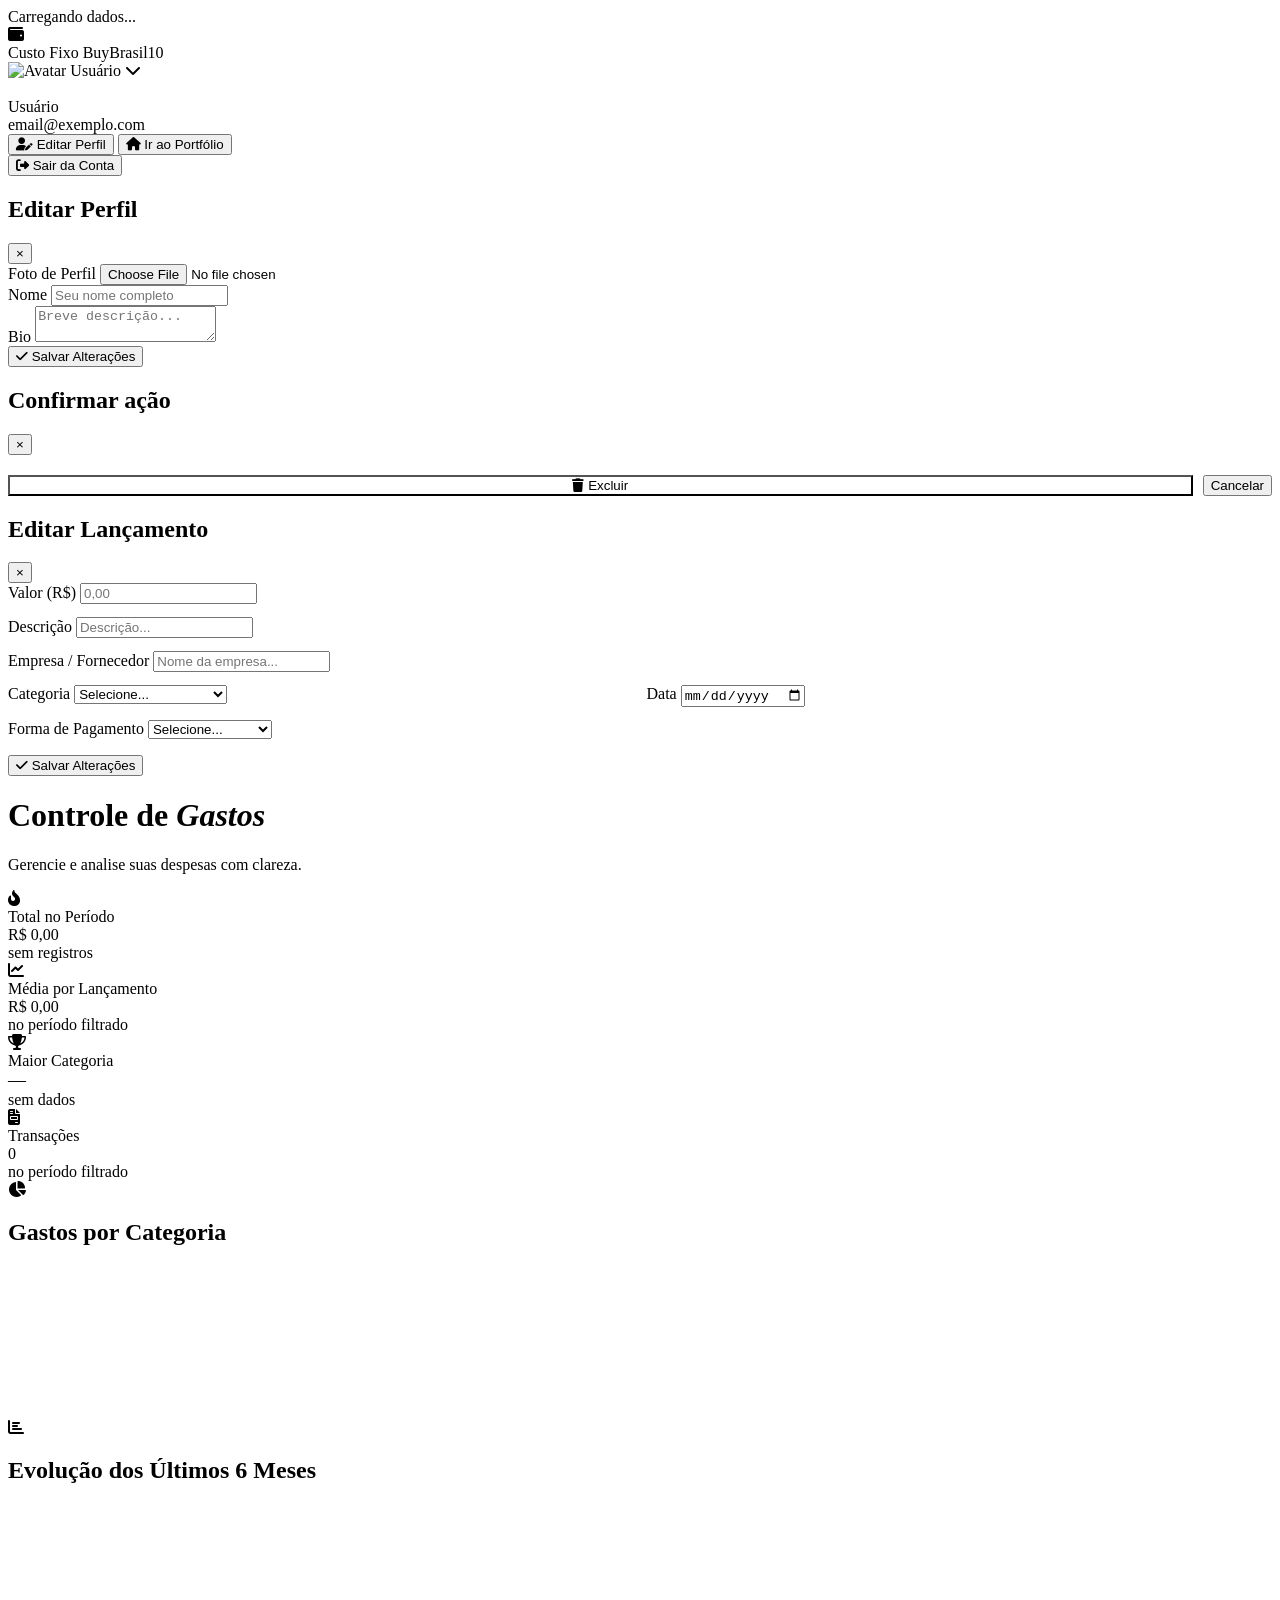
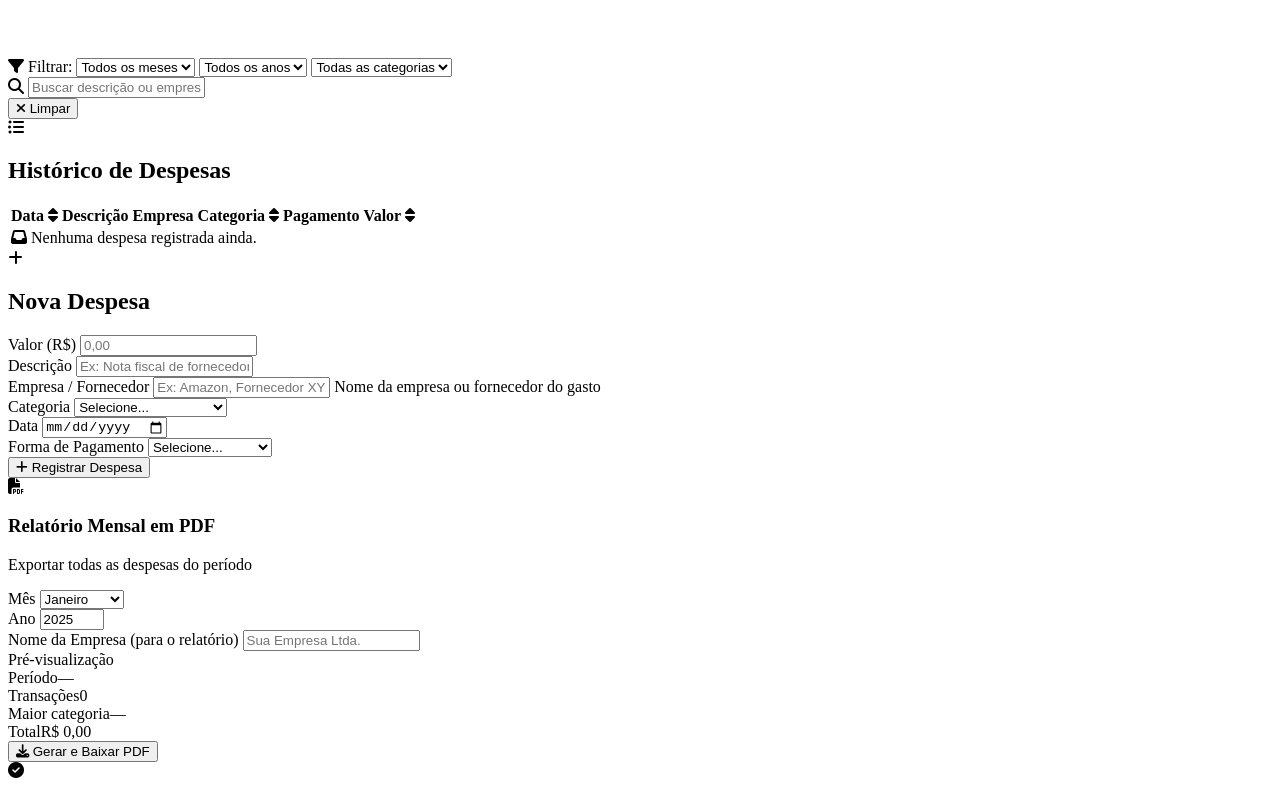
==== gastos.html @ 22cb1c8f "Projeto 1.0 teste" ====
<!DOCTYPE html>
<html lang="pt-br">
<head>
  <meta charset="UTF-8">
  <meta name="viewport" content="width=device-width, initial-scale=1.0">
  <title>Controle de Gastos | PortiFólio</title>
  <link rel="stylesheet" href="https://cdnjs.cloudflare.com/ajax/libs/font-awesome/6.4.0/css/all.min.css" crossorigin="anonymous">
  <link rel="stylesheet" href="/style/gastos.css">
  <script src="https://cdn.jsdelivr.net/npm/chart.js@4.4.0/dist/chart.umd.min.js"></script>
  <script src="https://cdnjs.cloudflare.com/ajax/libs/jspdf/2.5.1/jspdf.umd.min.js"></script>
  <script src="https://cdnjs.cloudflare.com/ajax/libs/jspdf-autotable/3.8.2/jspdf.plugin.autotable.min.js"></script>
</head>
<body>

<div class="loading-overlay" id="loadingOverlay">
  <div class="loading-box">
    <div class="loading-spinner"></div>
    <span>Carregando dados...</span>
  </div>
</div>

<header class="header">
  <div class="header-left">

    <div class="header-brand">
      <div class="header-brand-icon"><i class="fas fa-wallet"></i></div>
      <div class="header-brand-name">Custo Fixo  <span>BuyBrasil10</span></div>
    </div>
  </div>
  <div class="header-right">
    <div class="profile-wrapper">
      <div class="profile-mini" id="profileToggle">
        <img id="headerAvatar" src="https://ui-avatars.com/api/?name=U&background=1d4ed8&color=fff" alt="Avatar">
        <span class="profile-mini-name" id="headerName">Usuário</span>
        <i class="fas fa-chevron-down profile-mini-chevron"></i>
      </div>
      <div class="profile-dropdown" id="profileDropdown">
        <div class="pd-head">
          <img id="dropdownAvatar" src="https://ui-avatars.com/api/?name=U&background=1d4ed8&color=fff" alt="">
          <div class="pd-head-info">
            <div class="pd-name" id="dropdownName">Usuário</div>
            <div class="pd-email" id="dropdownEmail">email@exemplo.com</div>
          </div>
        </div>
        <div class="pd-sep"></div>
        <button class="pd-item" id="btnOpenEditor"><i class="fas fa-user-edit"></i> Editar Perfil</button>
        <button class="pd-item accent-item" onclick="window.location.href='dashboard.html'"><i class="fas fa-home"></i> Ir ao Portfólio</button>
        <div class="pd-sep"></div>
        <button class="pd-item danger" id="btnLogout"><i class="fas fa-sign-out-alt"></i> Sair da Conta</button>
      </div>
    </div>
  </div>
</header>

<div class="modal-overlay" id="profileModal">
  <div class="modal-box">
    <div class="modal-header">
      <h2>Editar Perfil</h2>
      <button class="modal-close" id="btnCloseModal">&times;</button>
    </div>
    <div class="modal-body">
      <div class="mfield">
        <label>Foto de Perfil</label>
        <input type="file" id="avatarInput" accept="image/*">
      </div>
      <div class="mfield">
        <label>Nome</label>
        <input type="text" id="editUsername" placeholder="Seu nome completo">
      </div>
      <div class="mfield">
        <label>Bio</label>
        <textarea id="editBio" placeholder="Breve descrição..."></textarea>
      </div>
      <button class="btn-save" id="btnSaveProfile">
        <i class="fas fa-check"></i> Salvar Alterações
      </button>
    </div>
  </div>
</div>

<div class="modal-overlay" id="confirmModal">
  <div class="modal-box modal-box-sm">
    <div class="modal-header">
      <h2 id="confirmTitle">Confirmar ação</h2>
      <button class="modal-close" id="btnCloseConfirm">&times;</button>
    </div>
    <div class="modal-body">
      <p id="confirmMsg" style="color:var(--text-700);font-size:14px;margin-bottom:20px;"></p>
      <div style="display:flex;gap:10px;">
        <button class="btn-save" id="btnConfirmOk" style="background:var(--danger);flex:1;">
          <i class="fas fa-trash"></i> Excluir
        </button>
        <button class="btn-cancel" id="btnConfirmCancel">Cancelar</button>
      </div>
    </div>
  </div>
</div>

<div class="modal-overlay" id="editModal">
  <div class="modal-box">
    <div class="modal-header">
      <h2>Editar Lançamento</h2>
      <button class="modal-close" id="btnCloseEdit">&times;</button>
    </div>
    <div class="modal-body">
      <input type="hidden" id="editId">
      <div style="display:grid;grid-template-columns:1fr 1fr;gap:13px;">
        <div class="mfield" style="grid-column:1/-1">
          <label>Valor (R$)</label>
          <input type="number" id="editValue" step="0.01" min="0.01" placeholder="0,00">
        </div>
        <div class="mfield" style="grid-column:1/-1">
          <label>Descrição</label>
          <input type="text" id="editDesc" maxlength="100" placeholder="Descrição...">
        </div>
        <div class="mfield" style="grid-column:1/-1">
          <label>Empresa / Fornecedor</label>
          <input type="text" id="editEmpresa" maxlength="80" placeholder="Nome da empresa...">
        </div>
        <div class="mfield">
          <label>Categoria</label>
          <select id="editCategory">
            <option value="">Selecione...</option>
            <optgroup label="Geral">
              <option value="Alimentação">🍔 Alimentação</option>
              <option value="Transporte">🚗 Transporte</option>
              <option value="Saúde">❤️ Saúde</option>
              <option value="Lazer">🎮 Lazer</option>
              <option value="Educação">📚 Educação</option>
              <option value="Moradia">🏠 Moradia</option>
            </optgroup>
            <optgroup label="Beleza & Estética">
              <option value="Cabelo">💇 Cabelo</option>
              <option value="Pele & Skincare">✨ Pele &amp; Skincare</option>
              <option value="Maquiagem">💄 Maquiagem</option>
              <option value="Perfumes">🌸 Perfumes</option>
              <option value="Unhas">💅 Unhas</option>
              <option value="Corpo & Banho">🛁 Corpo &amp; Banho</option>
              <option value="Suplementos">💊 Suplementos</option>
              <option value="Equipamentos">🔧 Equipamentos</option>
            </optgroup>
            <optgroup label="Outros">
              <option value="Outro">📦 Outro</option>
            </optgroup>
          </select>
        </div>
        <div class="mfield">
          <label>Data</label>
          <input type="date" id="editDate">
        </div>
        <div class="mfield" style="grid-column:1/-1">
          <label>Forma de Pagamento</label>
          <select id="editPayment">
            <option value="">Selecione...</option>
            <option value="Dinheiro">💵 Dinheiro</option>
            <option value="Débito">💳 Débito</option>
            <option value="Crédito">🔵 Crédito</option>
            <option value="Pix">⚡ Pix</option>
            <option value="Boleto">📄 Boleto</option>
            <option value="Transferência">🏦 Transferência</option>
            <option value="Nota Fiscal">🧾 Nota Fiscal</option>
          </select>
        </div>
      </div>
      <button class="btn-save" id="btnSaveEdit" style="margin-top:16px;">
        <i class="fas fa-check"></i> Salvar Alterações
      </button>
    </div>
  </div>
</div>

<div class="page-wrapper">

  <div class="page-title">
    <div class="page-title-left">
      <h1>Controle de <em>Gastos</em></h1>
      <p>Gerencie e analise suas despesas com clareza.</p>
    </div>
  </div>

  <div class="kpi-grid">
    <div class="kpi-card" style="--kpi-color:var(--danger);--kpi-icon-bg:var(--danger-light);">
      <div class="kpi-icon"><i class="fas fa-fire-alt"></i></div>
      <div class="kpi-label">Total no Período</div>
      <div class="kpi-value" id="kpiTotal">R$ 0,00</div>
      <div class="kpi-sub" id="kpiTotalSub">sem registros</div>
    </div>
    <div class="kpi-card" style="--kpi-color:var(--warning);--kpi-icon-bg:var(--warning-light);">
      <div class="kpi-icon"><i class="fas fa-chart-line"></i></div>
      <div class="kpi-label">Média por Lançamento</div>
      <div class="kpi-value" id="kpiAvg">R$ 0,00</div>
      <div class="kpi-sub" id="kpiAvgSub">no período filtrado</div>
    </div>
    <div class="kpi-card" style="--kpi-color:var(--success);--kpi-icon-bg:var(--success-light);">
      <div class="kpi-icon"><i class="fas fa-trophy"></i></div>
      <div class="kpi-label">Maior Categoria</div>
      <div class="kpi-value" id="kpiTopCat" style="font-size:18px;">—</div>
      <div class="kpi-sub" id="kpiTopCatSub">sem dados</div>
    </div>
    <div class="kpi-card" style="--kpi-color:var(--accent);--kpi-icon-bg:var(--accent-light);">
      <div class="kpi-icon"><i class="fas fa-file-invoice"></i></div>
      <div class="kpi-label">Transações</div>
      <div class="kpi-value" id="kpiCount">0</div>
      <div class="kpi-sub" id="kpiCountSub">no período filtrado</div>
    </div>
  </div>

  <div class="charts-grid">
    <div class="section-card">
      <div class="card-header">
        <div class="card-header-left">
          <div class="card-header-icon"><i class="fas fa-chart-pie"></i></div>
          <h2>Gastos por Categoria</h2>
        </div>
        <span class="card-meta" id="donutMeta"></span>
      </div>
      <div class="card-body">
        <div class="chart-wrap"><canvas id="donutChart"></canvas></div>
        <div class="chart-legend" id="donutLegend"></div>
      </div>
    </div>
    <div class="section-card">
      <div class="card-header">
        <div class="card-header-left">
          <div class="card-header-icon"><i class="fas fa-chart-bar"></i></div>
          <h2>Evolução dos Últimos 6 Meses</h2>
        </div>
      </div>
      <div class="card-body">
        <div class="chart-wrap"><canvas id="barChart"></canvas></div>
      </div>
    </div>
  </div>

  <div class="main-grid">
    <div>
      <div class="filters-bar">
        <span class="filter-label"><i class="fas fa-filter"></i> Filtrar:</span>
        <select class="filter-select" id="filterMonth"><option value="">Todos os meses</option></select>
        <select class="filter-select" id="filterYear"><option value="">Todos os anos</option></select>
        <select class="filter-select" id="filterCat">
          <option value="">Todas as categorias</option>
          <option value="Alimentação">Alimentação</option>
          <option value="Transporte">Transporte</option>
          <option value="Saúde">Saúde</option>
          <option value="Lazer">Lazer</option>
          <option value="Educação">Educação</option>
          <option value="Moradia">Moradia</option>
          <option value="Cabelo">Cabelo</option>
          <option value="Pele & Skincare">Pele &amp; Skincare</option>
          <option value="Maquiagem">Maquiagem</option>
          <option value="Perfumes">Perfumes</option>
          <option value="Unhas">Unhas</option>
          <option value="Corpo & Banho">Corpo &amp; Banho</option>
          <option value="Suplementos">Suplementos</option>
          <option value="Equipamentos">Equipamentos</option>
          <option value="Outro">Outro</option>
        </select>
        <div class="search-wrap">
          <i class="fas fa-search search-icon"></i>
          <input class="search-input" type="text" id="searchInput" placeholder="Buscar descrição ou empresa...">
          <button class="search-clear" id="btnSearchClear" style="display:none;"><i class="fas fa-times"></i></button>
        </div>
        <button class="btn-clear" id="clearFilters"><i class="fas fa-times"></i> Limpar</button>
      </div>

      <div class="section-card">
        <div class="card-header">
          <div class="card-header-left">
            <div class="card-header-icon"><i class="fas fa-list-ul"></i></div>
            <h2>Histórico de Despesas</h2>
          </div>
          <span class="card-meta" id="tableCount"></span>
        </div>
        <div class="table-wrap">
          <table>
            <thead>
              <tr>
                <th class="sortable" data-col="data">Data <i class="fas fa-sort sort-icon"></i></th>
                <th>Descrição</th>
                <th>Empresa</th>
                <th class="sortable" data-col="categoria">Categoria <i class="fas fa-sort sort-icon"></i></th>
                <th>Pagamento</th>
                <th class="sortable" data-col="valor">Valor <i class="fas fa-sort sort-icon"></i></th>
                <th></th>
              </tr>
            </thead>
            <tbody id="expenseTableBody">
              <tr><td colspan="7">
                <div class="empty-state">
                  <i class="fas fa-inbox"></i>
                  Nenhuma despesa registrada ainda.
                </div>
              </td></tr>
            </tbody>
          </table>
        </div>
      </div>
    </div>

    <div>
      <div class="section-card">
        <div class="card-header">
          <div class="card-header-left">
            <div class="card-header-icon" id="formIcon"><i class="fas fa-plus"></i></div>
            <h2 id="formTitle">Nova Despesa</h2>
          </div>
        </div>
        <div class="card-body">
          <form id="expenseForm" autocomplete="off">
            <div class="form-grid">
              <div class="field span2">
                <label>Valor (R$)</label>
                <input type="number" id="expValue" placeholder="0,00" step="0.01" min="0.01" required>
                <span class="field-error" id="errValue"></span>
              </div>
              <div class="field span2">
                <label>Descrição</label>
                <input type="text" id="expDesc" placeholder="Ex: Nota fiscal de fornecedor..." maxlength="100" required>
                <span class="field-error" id="errDesc"></span>
              </div>
              <div class="field span2">
                <label>Empresa / Fornecedor</label>
                <input type="text" id="expEmpresa" placeholder="Ex: Amazon, Fornecedor XYZ..." maxlength="80">
                <span class="field-hint">Nome da empresa ou fornecedor do gasto</span>
              </div>
              <div class="field">
                <label>Categoria</label>
                <select id="expCategory" required>
                  <option value="">Selecione...</option>
                  <optgroup label="Geral">
                    <option value="Alimentação">🍔 Alimentação</option>
                    <option value="Transporte">🚗 Transporte</option>
                    <option value="Saúde">❤️ Saúde</option>
                    <option value="Lazer">🎮 Lazer</option>
                    <option value="Educação">📚 Educação</option>
                    <option value="Moradia">🏠 Moradia</option>
                  </optgroup>
                  <optgroup label="Beleza & Estética">
                    <option value="Cabelo">💇 Cabelo</option>
                    <option value="Pele & Skincare">✨ Pele &amp; Skincare</option>
                    <option value="Maquiagem">💄 Maquiagem</option>
                    <option value="Perfumes">🌸 Perfumes</option>
                    <option value="Unhas">💅 Unhas</option>
                    <option value="Corpo & Banho">🛁 Corpo &amp; Banho</option>
                    <option value="Suplementos">💊 Suplementos</option>
                    <option value="Equipamentos">🔧 Equipamentos</option>
                  </optgroup>
                  <optgroup label="Outros">
                    <option value="Outro">📦 Outro</option>
                  </optgroup>
                </select>
                <span class="field-error" id="errCategory"></span>
              </div>
              <div class="field">
                <label>Data</label>
                <input type="date" id="expDate" required>
              </div>
              <div class="field span2">
                <label>Forma de Pagamento</label>
                <select id="expPayment" required>
                  <option value="">Selecione...</option>
                  <option value="Dinheiro">💵 Dinheiro</option>
                  <option value="Débito">💳 Débito</option>
                  <option value="Crédito">🔵 Crédito</option>
                  <option value="Pix">⚡ Pix</option>
                  <option value="Boleto">📄 Boleto</option>
                  <option value="Transferência">🏦 Transferência</option>
                  <option value="Nota Fiscal">🧾 Nota Fiscal</option>
                </select>
                <span class="field-error" id="errPayment"></span>
              </div>
            </div>
            <button type="submit" class="btn-add" id="btnAdd">
              <i class="fas fa-plus"></i> Registrar Despesa
            </button>
          </form>
        </div>
      </div>

      <div class="export-card">
        <div class="export-head">
          <div class="export-head-icon"><i class="fas fa-file-pdf"></i></div>
          <div class="export-head-text">
            <h3>Relatório Mensal em PDF</h3>
            <p>Exportar todas as despesas do período</p>
          </div>
        </div>
        <div class="export-body">
          <div class="export-row">
            <div class="export-field">
              <label>Mês</label>
              <select id="pdfMonth">
                <option value="1">Janeiro</option><option value="2">Fevereiro</option>
                <option value="3">Março</option><option value="4">Abril</option>
                <option value="5">Maio</option><option value="6">Junho</option>
                <option value="7">Julho</option><option value="8">Agosto</option>
                <option value="9">Setembro</option><option value="10">Outubro</option>
                <option value="11">Novembro</option><option value="12">Dezembro</option>
              </select>
            </div>
            <div class="export-field">
              <label>Ano</label>
              <input type="number" id="pdfYear" min="2020" max="2099" value="2025">
            </div>
          </div>
          <div class="export-company">
            <label>Nome da Empresa (para o relatório)</label>
            <input type="text" id="pdfCompany" placeholder="Sua Empresa Ltda.">
          </div>
          <div class="export-preview" id="exportPreview">
            <div class="export-preview-title">Pré-visualização</div>
            <div class="export-preview-row"><span>Período</span><span id="prevPeriod">—</span></div>
            <div class="export-preview-row"><span>Transações</span><span id="prevCount">0</span></div>
            <div class="export-preview-row"><span>Maior categoria</span><span id="prevTopCat">—</span></div>
            <div class="export-preview-row highlight"><span>Total</span><span id="prevTotal">R$ 0,00</span></div>
          </div>
          <button class="btn-export" id="btnExportPdf">
            <i class="fas fa-download"></i> Gerar e Baixar PDF
          </button>
        </div>
      </div>
    </div>
  </div>
</div>

<div id="toast"><i class="fas fa-check-circle"></i><span id="toastMsg"></span></div>

<script src="https://cdn.jsdelivr.net/npm/@supabase/supabase-js@2"></script>
<script src="/gastos.js"></script>

</body>
</html>
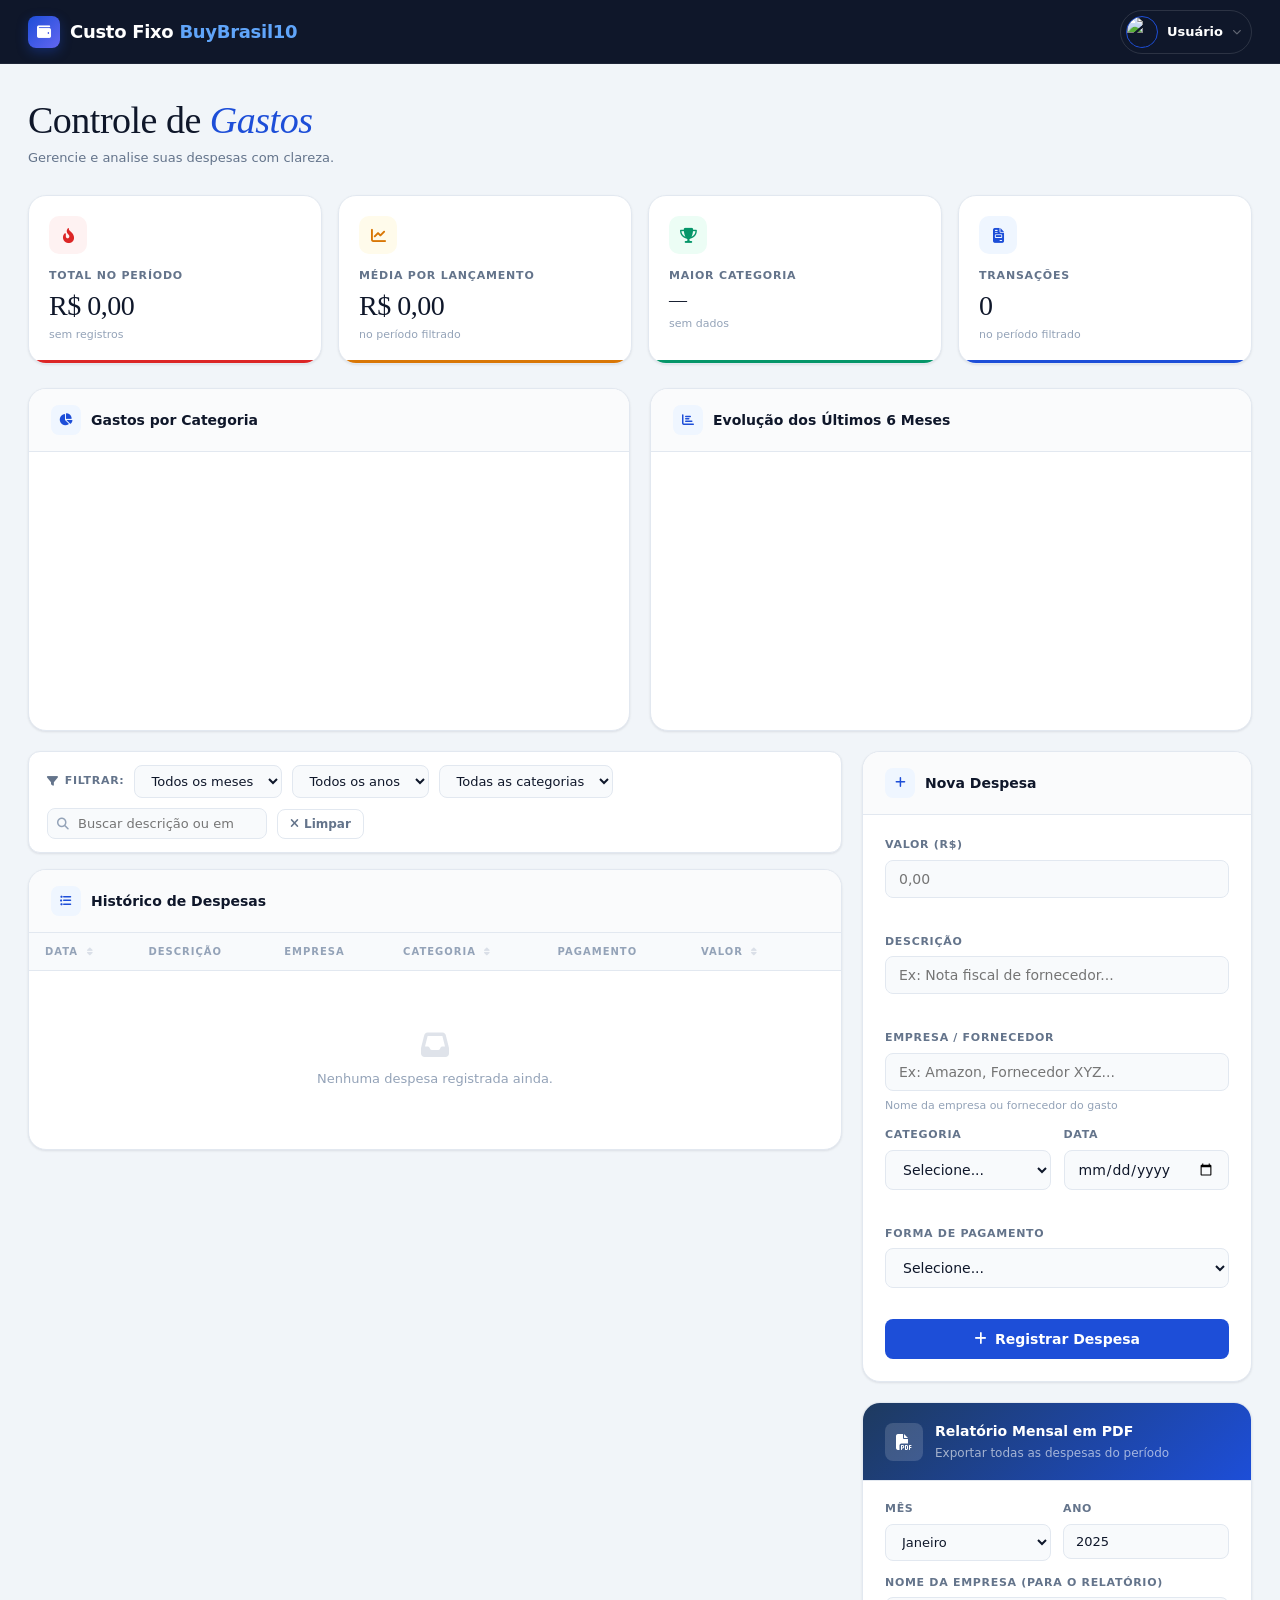
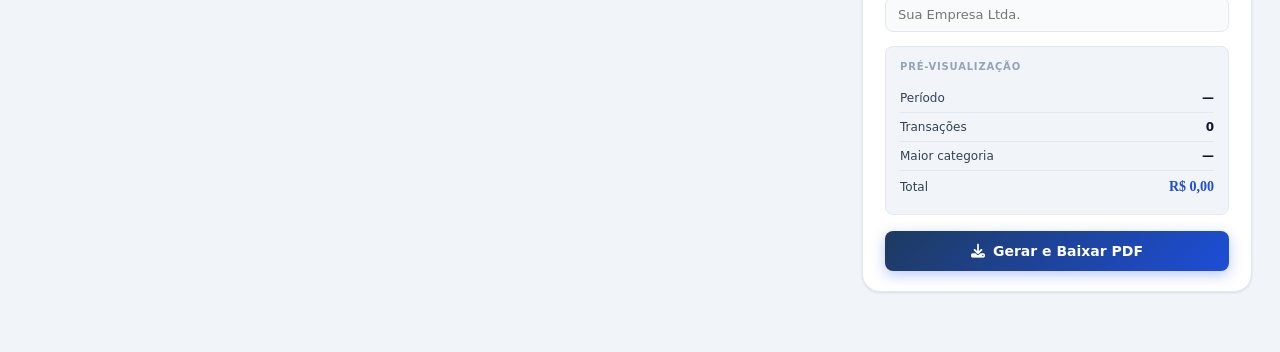
==== commit e89d7ede: "Update stylesheet link for gastos.html" ====
--- a/gastos.html
+++ b/gastos.html
@@ -5,7 +5,7 @@
   <meta name="viewport" content="width=device-width, initial-scale=1.0">
   <title>Controle de Gastos | PortiFólio</title>
   <link rel="stylesheet" href="https://cdnjs.cloudflare.com/ajax/libs/font-awesome/6.4.0/css/all.min.css" crossorigin="anonymous">
-  <link rel="stylesheet" href="/style/gastos.css">
+  <link rel="stylesheet" href="gastos.css">
   <script src="https://cdn.jsdelivr.net/npm/chart.js@4.4.0/dist/chart.umd.min.js"></script>
   <script src="https://cdnjs.cloudflare.com/ajax/libs/jspdf/2.5.1/jspdf.umd.min.js"></script>
   <script src="https://cdnjs.cloudflare.com/ajax/libs/jspdf-autotable/3.8.2/jspdf.plugin.autotable.min.js"></script>
--- a/gastos.css
+++ b/gastos.css
@@ -0,0 +1,536 @@
+@import url('https://fonts.googleapis.com/css2?family=Plus+Jakarta+Sans:wght@400;500;600;700;800&family=Fraunces:ital,wght@0,400;0,600;1,400&display=swap');
+
+*, *::before, *::after { margin:0; padding:0; box-sizing:border-box; }
+
+:root {
+  --font-body:    'Plus Jakarta Sans', system-ui, sans-serif;
+  --font-display: 'Fraunces', Georgia, serif;
+
+  --bg:         #f1f5f9;
+  --bg-white:   #ffffff;
+  --bg-card:    #ffffff;
+  --bg-input:   #f8fafc;
+  --border:     #e2e8f0;
+  --border-md:  #cbd5e1;
+
+  --text-900: #0f172a;
+  --text-700: #334155;
+  --text-500: #64748b;
+  --text-400: #94a3b8;
+
+  --accent:       #1d4ed8;
+  --accent-light: #eff6ff;
+  --accent-hover: #1e40af;
+  --accent-glow:  rgba(29,78,216,0.12);
+
+  --success:       #059669;
+  --success-light: #ecfdf5;
+  --warning:       #d97706;
+  --warning-light: #fffbeb;
+  --danger:        #dc2626;
+  --danger-light:  #fef2f2;
+  --purple:        #7c3aed;
+  --purple-light:  #f5f3ff;
+  --teal:          #0891b2;
+  --teal-light:    #ecfeff;
+  --orange:        #ea580c;
+  --orange-light:  #fff7ed;
+
+  --header-h:   64px;
+  --r-sm:  8px;
+  --r-md: 12px;
+  --r-lg: 18px;
+  --r-xl: 24px;
+
+  --sh-sm: 0 1px 3px rgba(15,23,42,.06), 0 1px 2px rgba(15,23,42,.04);
+  --sh-md: 0 4px 12px rgba(15,23,42,.08), 0 2px 4px rgba(15,23,42,.04);
+  --sh-lg: 0 10px 30px rgba(15,23,42,.10), 0 4px 8px rgba(15,23,42,.04);
+  --sh-xl: 0 20px 50px rgba(15,23,42,.14);
+}
+
+html { scroll-behavior: smooth; }
+
+body {
+  min-height: 100vh;
+  background: var(--bg);
+  color: var(--text-900);
+  font-family: var(--font-body);
+  font-size: 14px;
+  line-height: 1.5;
+  overflow-x: hidden;
+  -webkit-font-smoothing: antialiased;
+}
+
+.header {
+  position: fixed; top:0; left:0; right:0; z-index:200;
+  height: var(--header-h);
+  display: flex; align-items: center; justify-content: space-between;
+  padding: 0 28px;
+  background: #0f172a;
+  border-bottom: 1px solid rgba(255,255,255,0.06);
+}
+
+.header-left { display:flex; align-items:center; gap:16px; flex-shrink:0; }
+
+.header-back {
+  display:flex; align-items:center; gap:7px;
+  font-size:13px; font-weight:500; color:rgba(255,255,255,0.55);
+  text-decoration:none; padding:6px 12px;
+  border:1px solid rgba(255,255,255,0.1); border-radius:var(--r-sm);
+  transition: all .2s;
+}
+.header-back:hover { color:white; border-color:rgba(255,255,255,0.25); background:rgba(255,255,255,0.06); }
+
+.header-brand { display:flex; align-items:center; gap:10px; }
+.header-brand-icon {
+  width:32px; height:32px; border-radius:8px;
+  background: linear-gradient(135deg, var(--accent), #6366f1);
+  display:flex; align-items:center; justify-content:center;
+  font-size:14px; color:white;
+  box-shadow: 0 4px 12px rgba(29,78,216,0.35);
+}
+.header-brand-name {
+  font-size: large; font-weight:700; color:white; letter-spacing:-0.3px;
+}
+.header-brand-name span { color:#60a5fa; }
+
+.header-right { display:flex; align-items:center; gap:12px; flex-shrink:0; }
+
+.profile-wrapper { position:relative; }
+
+.profile-mini {
+  display:flex; align-items:center; gap:9px;
+  cursor:pointer; padding:5px 10px 5px 5px;
+  border-radius:40px; border:1px solid rgba(255,255,255,0.12);
+  transition: all .2s;
+}
+.profile-mini:hover { background:rgba(255,255,255,0.08); border-color:rgba(255,255,255,0.22); }
+.profile-mini img {
+  width:32px; height:32px; border-radius:50%;
+  object-fit:cover; border:1.5px solid var(--accent);
+}
+.profile-mini-name {
+  font-size:13px; font-weight:600; color:white;
+  max-width:110px; overflow:hidden; text-overflow:ellipsis; white-space:nowrap;
+}
+.profile-mini-chevron { font-size:9px; color:rgba(255,255,255,0.35); }
+
+.profile-dropdown {
+  position:absolute; top:calc(100% + 10px); right:0;
+  width:264px; padding:6px;
+  border-radius:var(--r-lg);
+  background:#1e293b; border:1px solid rgba(255,255,255,0.1);
+  box-shadow:0 16px 48px rgba(0,0,0,0.4);
+  z-index:1000;
+  opacity:0; visibility:hidden; transform:translateY(-6px);
+  transition: all .22s cubic-bezier(0.16,1,0.3,1);
+}
+.profile-dropdown.active { opacity:1; visibility:visible; transform:translateY(0); }
+
+.pd-head { display:flex; align-items:center; gap:12px; padding:14px 12px; border-radius:var(--r-md); margin-bottom:4px; }
+.pd-head img { width:42px; height:42px; border-radius:50%; object-fit:cover; border:2px solid var(--accent); flex-shrink:0; }
+.pd-head-info { overflow:hidden; }
+.pd-name { font-size:14px; font-weight:700; color:white; overflow:hidden; text-overflow:ellipsis; white-space:nowrap; }
+.pd-email { font-size:11px; color:rgba(255,255,255,0.4); margin-top:1px; overflow:hidden; text-overflow:ellipsis; white-space:nowrap; }
+.pd-sep { height:1px; background:rgba(255,255,255,0.07); margin:4px 0; }
+
+.pd-item {
+  display:flex; align-items:center; gap:10px;
+  padding:10px 12px; border-radius:var(--r-sm);
+  border:none; width:100%; text-align:left;
+  font-family:var(--font-body); font-size:13px; font-weight:500;
+  cursor:pointer; transition: all .15s;
+  background:transparent; color:rgba(255,255,255,0.75);
+}
+.pd-item i { width:15px; text-align:center; font-size:12px; }
+.pd-item:hover { background:rgba(255,255,255,0.07); color:white; }
+.pd-item.danger { color:#f87171; }
+.pd-item.danger:hover { background:rgba(239,68,68,0.12); }
+.pd-item.accent-item { color:#93c5fd; }
+.pd-item.accent-item:hover { background:rgba(59,130,246,0.1); }
+
+.modal-overlay {
+  position:fixed; inset:0; z-index:3000;
+  background:rgba(15,23,42,0.55); backdrop-filter:blur(6px);
+  display:flex; align-items:center; justify-content:center; padding:24px;
+  opacity:0; visibility:hidden; transition: all .25s ease;
+}
+.modal-overlay.active { opacity:1; visibility:visible; }
+.modal-box {
+  width:100%; max-width:460px; background:white;
+  border-radius:var(--r-xl); box-shadow:var(--sh-xl);
+  transform:scale(0.96) translateY(8px);
+  transition: transform .3s cubic-bezier(0.16,1,0.3,1); overflow:hidden;
+}
+.modal-overlay.active .modal-box { transform:scale(1) translateY(0); }
+.modal-header {
+  display:flex; justify-content:space-between; align-items:center;
+  padding:24px 28px 20px; border-bottom:1px solid var(--border);
+}
+.modal-header h2 { font-size:17px; font-weight:700; color:var(--text-900); }
+.modal-close {
+  width:32px; height:32px; border-radius:var(--r-sm);
+  border:1px solid var(--border); background:none; color:var(--text-500);
+  font-size:18px; cursor:pointer; display:flex; align-items:center; justify-content:center;
+  transition: all .15s; line-height:1;
+}
+.modal-close:hover { background:var(--bg); color:var(--text-900); }
+.modal-body { padding:24px 28px 28px; }
+
+.mfield { display:flex; flex-direction:column; gap:6px; margin-bottom:16px; }
+.mfield label { font-size:11px; font-weight:700; text-transform:uppercase; letter-spacing:.7px; color:var(--text-500); }
+.mfield input, .mfield textarea {
+  padding:10px 14px; border-radius:var(--r-sm);
+  border:1.5px solid var(--border); background:var(--bg-input);
+  color:var(--text-900); font-family:var(--font-body); font-size:14px;
+  transition: border-color .18s, box-shadow .18s;
+}
+.mfield input:focus, .mfield textarea:focus { outline:none; border-color:var(--accent); box-shadow:0 0 0 3px var(--accent-glow); }
+.mfield input[type="file"] { color:var(--text-500); padding:8px 12px; }
+.mfield textarea { resize:vertical; min-height:80px; }
+.mfield input[type="file"]::file-selector-button {
+  padding:5px 10px; border-radius:6px; border:1px solid var(--border);
+  background:white; color:var(--text-700); font-size:12px; cursor:pointer; margin-right:10px;
+}
+
+.btn-save {
+  width:100%; padding:12px; border:none; border-radius:var(--r-sm);
+  background:var(--accent); color:white;
+  font-family:var(--font-body); font-size:14px; font-weight:700;
+  cursor:pointer; transition: all .2s; margin-top:4px;
+  display:flex; align-items:center; justify-content:center; gap:8px;
+}
+.btn-save:hover { background:var(--accent-hover); transform:translateY(-1px); box-shadow:0 6px 16px var(--accent-glow); }
+.btn-save:disabled { opacity:.55; cursor:not-allowed; transform:none; box-shadow:none; }
+
+.page-wrapper {
+  padding: calc(var(--header-h) + 36px) 28px 60px;
+  max-width: 1320px; margin: 0 auto;
+}
+
+.page-title {
+  display:flex; align-items:flex-end; justify-content:space-between;
+  margin-bottom:28px; flex-wrap:wrap; gap:12px;
+}
+.page-title-left h1 {
+  font-family:var(--font-display);
+  font-size: clamp(26px,4vw,38px);
+  font-weight:400; color:var(--text-900); letter-spacing:-0.5px; line-height:1.1;
+}
+.page-title-left h1 em { color:var(--accent); font-style:italic; }
+.page-title-left p { font-size:13px; color:var(--text-500); margin-top:6px; }
+
+.kpi-grid {
+  display:grid; grid-template-columns:repeat(4,1fr);
+  gap:16px; margin-bottom:24px;
+}
+.kpi-card {
+  background:var(--bg-card); border:1px solid var(--border);
+  border-radius:var(--r-lg); padding:20px;
+  box-shadow:var(--sh-sm); position:relative; overflow:hidden;
+  transition: box-shadow .2s, transform .2s;
+}
+.kpi-card::after {
+  content:''; position:absolute; bottom:0; left:0; right:0; height:3px;
+  background:var(--kpi-color, var(--accent));
+  border-radius:0 0 var(--r-lg) var(--r-lg);
+}
+.kpi-card:hover { box-shadow:var(--sh-md); transform:translateY(-2px); }
+.kpi-icon {
+  width:38px; height:38px; border-radius:10px;
+  display:flex; align-items:center; justify-content:center;
+  font-size:15px; margin-bottom:14px;
+  background:var(--kpi-icon-bg, var(--accent-light));
+  color:var(--kpi-color, var(--accent));
+}
+.kpi-label {
+  font-size:11px; font-weight:700;
+  text-transform:uppercase; letter-spacing:.8px; color:var(--text-500); margin-bottom:6px;
+}
+.kpi-value {
+  font-family:var(--font-display);
+  font-size: clamp(20px,2.5vw,28px);
+  font-weight:400; color:var(--text-900); line-height:1.1; letter-spacing:-0.5px;
+}
+.kpi-sub { font-size:11px; color:var(--text-400); margin-top:5px; }
+
+.section-card {
+  background:var(--bg-card); border:1px solid var(--border);
+  border-radius:var(--r-lg); box-shadow:var(--sh-sm); overflow:hidden;
+}
+.card-header {
+  display:flex; align-items:center; justify-content:space-between;
+  padding:16px 22px; border-bottom:1px solid var(--border); background:#fafbfc;
+}
+.card-header-left { display:flex; align-items:center; gap:10px; }
+.card-header-icon {
+  width:30px; height:30px; border-radius:var(--r-sm);
+  display:flex; align-items:center; justify-content:center; font-size:12px;
+  background:var(--accent-light); color:var(--accent);
+}
+.card-header h2 { font-size:14px; font-weight:700; color:var(--text-900); }
+.card-meta { font-size:12px; color:var(--text-400); }
+.card-body { padding:22px; }
+
+.charts-grid { display:grid; grid-template-columns:1fr 1fr; gap:20px; margin-bottom:20px; }
+.chart-wrap { position:relative; height:220px; }
+.chart-legend { display:flex; flex-wrap:wrap; gap:8px; margin-top:14px; }
+.legend-item { display:flex; align-items:center; gap:5px; font-size:11px; color:var(--text-500); font-weight:500; }
+.legend-dot { width:8px; height:8px; border-radius:50%; flex-shrink:0; }
+
+.main-grid { display:grid; grid-template-columns:1fr 390px; gap:20px; align-items:start; }
+
+.filters-bar {
+  display:flex; flex-wrap:wrap; align-items:center; gap:10px;
+  padding:13px 18px; background:var(--bg-card); border:1px solid var(--border);
+  border-radius:var(--r-md); margin-bottom:16px; box-shadow:var(--sh-sm);
+}
+.filter-label { font-size:11px; font-weight:700; text-transform:uppercase; letter-spacing:.7px; color:var(--text-500); display:flex; align-items:center; gap:6px; }
+.filter-select {
+  padding:7px 12px; border:1.5px solid var(--border); border-radius:var(--r-sm);
+  background:var(--bg-input); color:var(--text-900);
+  font-family:var(--font-body); font-size:13px; cursor:pointer; transition: border-color .15s;
+}
+.filter-select:focus { outline:none; border-color:var(--accent); }
+.btn-clear {
+  padding:7px 12px; border-radius:var(--r-sm);
+  border:1.5px solid var(--border); background:white; color:var(--text-500);
+  font-family:var(--font-body); font-size:12px; font-weight:600; cursor:pointer;
+  display:flex; align-items:center; gap:5px; transition: all .15s;
+}
+.btn-clear:hover { border-color:var(--danger); color:var(--danger); background:var(--danger-light); }
+
+.table-wrap { overflow-x:auto; }
+table { width:100%; border-collapse:collapse; }
+thead tr { background:#f8fafc; }
+thead th {
+  padding:11px 16px; text-align:left;
+  font-size:10px; font-weight:700; text-transform:uppercase; letter-spacing:1px;
+  color:var(--text-400); border-bottom:1px solid var(--border); white-space:nowrap;
+}
+tbody tr { border-bottom:1px solid #f1f5f9; transition:background .12s; }
+tbody tr:last-child { border-bottom:none; }
+tbody tr:hover { background:#f8fafc; }
+tbody td { padding:12px 16px; vertical-align:middle; }
+
+.td-date { font-size:12px; color:var(--text-500); font-weight:500; white-space:nowrap; }
+.td-desc { font-size:13px; font-weight:500; color:var(--text-700); max-width:160px; overflow:hidden; text-overflow:ellipsis; white-space:nowrap; }
+.td-empresa { font-size:11px; color:var(--text-400); max-width:110px; overflow:hidden; text-overflow:ellipsis; white-space:nowrap; font-style:italic; }
+
+.cat-badge {
+  display:inline-flex; align-items:center; gap:5px;
+  padding:3px 9px; border-radius:20px;
+  font-size:11px; font-weight:600;
+}
+.cat-dot { width:5px; height:5px; border-radius:50%; }
+.pay-chip {
+  padding:3px 8px; border-radius:5px; font-size:11px; font-weight:600;
+  background:var(--bg); color:var(--text-500); border:1px solid var(--border);
+}
+.amount-val { font-size:13px; font-weight:700; }
+.btn-del {
+  width:28px; height:28px; border-radius:var(--r-sm);
+  border:1px solid transparent; background:none; color:var(--text-400);
+  cursor:pointer; font-size:11px; display:flex; align-items:center; justify-content:center; transition: all .15s;
+}
+.btn-del:hover { background:var(--danger-light); color:var(--danger); border-color:rgba(220,38,38,0.2); }
+.empty-state { padding:48px 24px; text-align:center; color:var(--text-400); font-size:13px; }
+.empty-state i { font-size:28px; display:block; margin-bottom:10px; opacity:.3; }
+
+.form-grid { display:grid; grid-template-columns:1fr 1fr; gap:13px; }
+.form-grid .span2 { grid-column:1/-1; }
+.field { display:flex; flex-direction:column; gap:6px; }
+.field label { font-size:11px; font-weight:700; text-transform:uppercase; letter-spacing:.7px; color:var(--text-500); }
+.field input, .field select, .field textarea {
+  padding:10px 13px; border-radius:var(--r-sm);
+  border:1.5px solid var(--border); background:var(--bg-input);
+  color:var(--text-900); font-family:var(--font-body); font-size:14px;
+  transition: border-color .15s, box-shadow .15s; width:100%;
+}
+.field input:focus, .field select:focus, .field textarea:focus {
+  outline:none; border-color:var(--accent); box-shadow:0 0 0 3px var(--accent-glow);
+}
+.field select option { background:white; }
+.field textarea { resize:vertical; min-height:60px; }
+.field-hint { font-size:11px; color:var(--text-400); margin-top:1px; }
+
+.btn-add {
+  width:100%; padding:12px; border:none; border-radius:var(--r-sm);
+  background:var(--accent); color:white;
+  font-family:var(--font-body); font-size:14px; font-weight:700;
+  cursor:pointer; transition: all .2s; margin-top:8px;
+  display:flex; align-items:center; justify-content:center; gap:8px;
+}
+.btn-add:hover { background:var(--accent-hover); box-shadow:0 6px 18px var(--accent-glow); transform:translateY(-1px); }
+.btn-add:disabled { opacity:.5; cursor:not-allowed; transform:none; box-shadow:none; }
+
+.export-card {
+  margin-top:20px; background:var(--bg-card);
+  border:1px solid var(--border); border-radius:var(--r-lg); box-shadow:var(--sh-sm); overflow:hidden;
+}
+.export-head {
+  padding:18px 22px; border-bottom:1px solid var(--border);
+  background:linear-gradient(135deg,#1e3a5f 0%,#1d4ed8 100%);
+  display:flex; align-items:center; gap:12px;
+}
+.export-head-icon {
+  width:38px; height:38px; border-radius:var(--r-sm);
+  background:rgba(255,255,255,0.15); display:flex; align-items:center; justify-content:center;
+  font-size:16px; color:white; flex-shrink:0;
+}
+.export-head-text h3 { font-size:14px; font-weight:700; color:white; }
+.export-head-text p { font-size:12px; color:rgba(255,255,255,0.6); margin-top:2px; }
+
+.export-body { padding:20px 22px; }
+.export-row { display:grid; grid-template-columns:1fr 1fr; gap:12px; margin-bottom:14px; }
+.export-field { display:flex; flex-direction:column; gap:6px; }
+.export-field label { font-size:11px; font-weight:700; text-transform:uppercase; letter-spacing:.7px; color:var(--text-500); }
+.export-field select, .export-field input {
+  padding:9px 12px; border-radius:var(--r-sm); border:1.5px solid var(--border);
+  background:var(--bg-input); color:var(--text-900); font-family:var(--font-body); font-size:13px;
+}
+.export-field select:focus, .export-field input:focus { outline:none; border-color:var(--accent); }
+
+.export-company { margin-bottom:14px; }
+.export-company label { display:block; font-size:11px; font-weight:700; text-transform:uppercase; letter-spacing:.7px; color:var(--text-500); margin-bottom:6px; }
+.export-company input {
+  width:100%; padding:9px 12px; border-radius:var(--r-sm);
+  border:1.5px solid var(--border); background:var(--bg-input);
+  font-family:var(--font-body); font-size:13px; color:var(--text-900);
+}
+.export-company input:focus { outline:none; border-color:var(--accent); }
+
+.export-preview {
+  background:var(--bg); border:1px solid var(--border); border-radius:var(--r-sm);
+  padding:12px 14px; margin-bottom:16px;
+}
+.export-preview-title { font-size:10px; font-weight:700; text-transform:uppercase; letter-spacing:.8px; color:var(--text-400); margin-bottom:10px; }
+.export-preview-row {
+  display:flex; justify-content:space-between; align-items:center;
+  padding:5px 0; font-size:12px; color:var(--text-700);
+}
+.export-preview-row + .export-preview-row { border-top:1px solid var(--border); }
+.export-preview-row span:last-child { font-weight:700; color:var(--text-900); }
+.export-preview-row.highlight span:last-child { color:var(--accent); font-size:14px; font-family:var(--font-display); }
+
+.btn-export {
+  width:100%; padding:12px; border:none; border-radius:var(--r-sm);
+  background:linear-gradient(135deg,#1e3a5f,#1d4ed8); color:white;
+  font-family:var(--font-body); font-size:14px; font-weight:700;
+  cursor:pointer; transition: all .2s;
+  display:flex; align-items:center; justify-content:center; gap:8px;
+  box-shadow:0 4px 14px rgba(29,78,216,0.3);
+}
+.btn-export:hover { opacity:.92; transform:translateY(-1px); box-shadow:0 8px 24px rgba(29,78,216,0.35); }
+.btn-export:disabled { opacity:.5; cursor:not-allowed; transform:none; }
+
+#toast {
+  position:fixed; bottom:24px; right:24px; z-index:9999;
+  padding:13px 18px; border-radius:var(--r-md);
+  background:white; border:1px solid var(--border);
+  font-family:var(--font-body); font-size:13px; font-weight:500; color:var(--text-900);
+  box-shadow:0 8px 30px rgba(15,23,42,0.15);
+  display:flex; align-items:center; gap:9px;
+  transform:translateY(12px) scale(.97); opacity:0;
+  transition: all .3s cubic-bezier(0.16,1,0.3,1);
+  pointer-events:none;
+}
+#toast.show { transform:translateY(0) scale(1); opacity:1; }
+#toast.success i { color:var(--success); }
+#toast.error   i { color:var(--danger); }
+#toast.info    i { color:var(--accent); }
+
+@keyframes fadeUp {
+  from { opacity:0; transform:translateY(10px); }
+  to   { opacity:1; transform:translateY(0); }
+}
+.kpi-card { animation:fadeUp .45s ease both; }
+.kpi-card:nth-child(1) { animation-delay:.05s; }
+.kpi-card:nth-child(2) { animation-delay:.10s; }
+.kpi-card:nth-child(3) { animation-delay:.15s; }
+.kpi-card:nth-child(4) { animation-delay:.20s; }
+
+@media (max-width:1100px) {
+  .kpi-grid  { grid-template-columns:repeat(2,1fr); }
+  .main-grid { grid-template-columns:1fr; }
+}
+@media (max-width:700px) {
+  .charts-grid { grid-template-columns:1fr; }
+  .page-wrapper { padding-inline:16px; }
+  .form-grid { grid-template-columns:1fr; }
+  .export-row { grid-template-columns:1fr; }
+  .header { padding:0 16px; }
+  .header-brand-name { font-size:13px; }
+}
+
+@media (max-width:480px) {
+  .kpi-grid { grid-template-columns:1fr 1fr; }
+  .header-brand-name { font-size:13px; }
+}
+
+.loading-overlay {
+  position:fixed; inset:0; z-index:9000;
+  background:rgba(241,245,249,0.92); backdrop-filter:blur(4px);
+  display:flex; align-items:center; justify-content:center;
+  opacity:0; visibility:hidden; transition: opacity .25s ease;
+}
+.loading-overlay.active { opacity:1; visibility:visible; }
+.loading-box {
+  display:flex; align-items:center; gap:14px;
+  background:white; border:1px solid var(--border);
+  border-radius:var(--r-lg); padding:20px 28px;
+  box-shadow:var(--sh-lg); font-size:14px; font-weight:600; color:var(--text-700);
+}
+.loading-spinner {
+  width:20px; height:20px; border-radius:50%;
+  border:2.5px solid var(--border); border-top-color:var(--accent);
+  animation:spin .7s linear infinite; flex-shrink:0;
+}
+@keyframes spin { to { transform:rotate(360deg); } }
+
+.search-wrap {
+  position:relative; display:flex; align-items:center;
+}
+.search-icon {
+  position:absolute; left:10px; font-size:12px; color:var(--text-400); pointer-events:none;
+}
+.search-input {
+  padding:7px 32px 7px 30px; border:1.5px solid var(--border);
+  border-radius:var(--r-sm); background:var(--bg-input);
+  font-family:var(--font-body); font-size:13px; color:var(--text-900);
+  width:220px; transition: border-color .15s, width .2s ease;
+}
+.search-input:focus { outline:none; border-color:var(--accent); width:260px; }
+.search-clear {
+  position:absolute; right:8px; width:18px; height:18px;
+  border:none; background:var(--text-400); color:white; border-radius:50%;
+  font-size:9px; cursor:pointer; align-items:center; justify-content:center;
+  transition: background .15s;
+}
+.search-clear:hover { background:var(--text-700); }
+
+thead th.sortable { cursor:pointer; user-select:none; white-space:nowrap; }
+thead th.sortable:hover { color:var(--text-700); }
+.sort-icon { margin-left:4px; opacity:.3; font-size:9px; }
+.sort-icon.active { opacity:1; color:var(--accent); }
+
+.tr-clickable { cursor:pointer; }
+.tr-clickable:hover td { background:#f0f7ff !important; }
+
+.input-error {
+  border-color:var(--danger) !important;
+  box-shadow:0 0 0 3px rgba(220,38,38,0.1) !important;
+}
+.field-error {
+  font-size:11px; color:var(--danger); margin-top:3px; min-height:14px; display:block;
+}
+
+.modal-box-sm { max-width:380px; }
+
+.btn-cancel {
+  flex:1; padding:12px; border-radius:var(--r-sm);
+  border:1.5px solid var(--border); background:white;
+  color:var(--text-700); font-family:var(--font-body);
+  font-size:14px; font-weight:600; cursor:pointer; transition: all .15s;
+}
+.btn-cancel:hover { background:var(--bg); border-color:var(--border-md); }
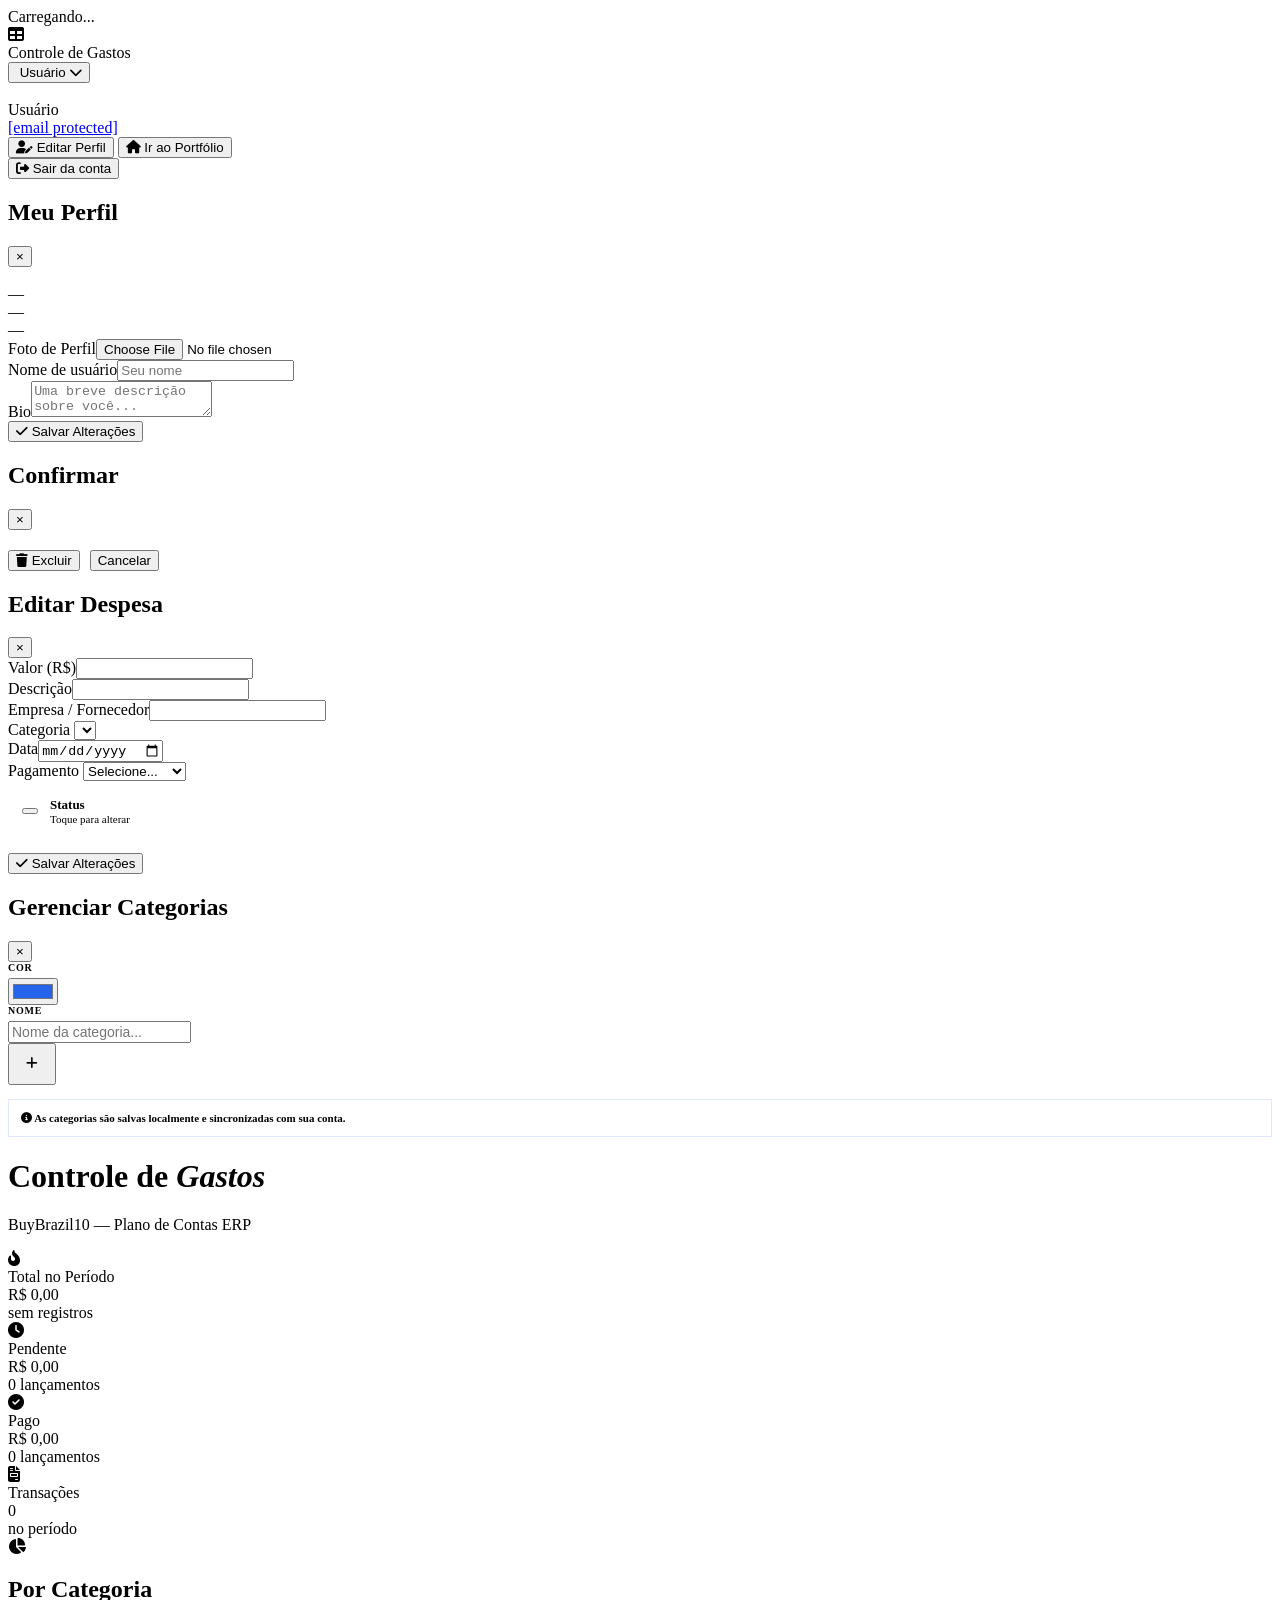
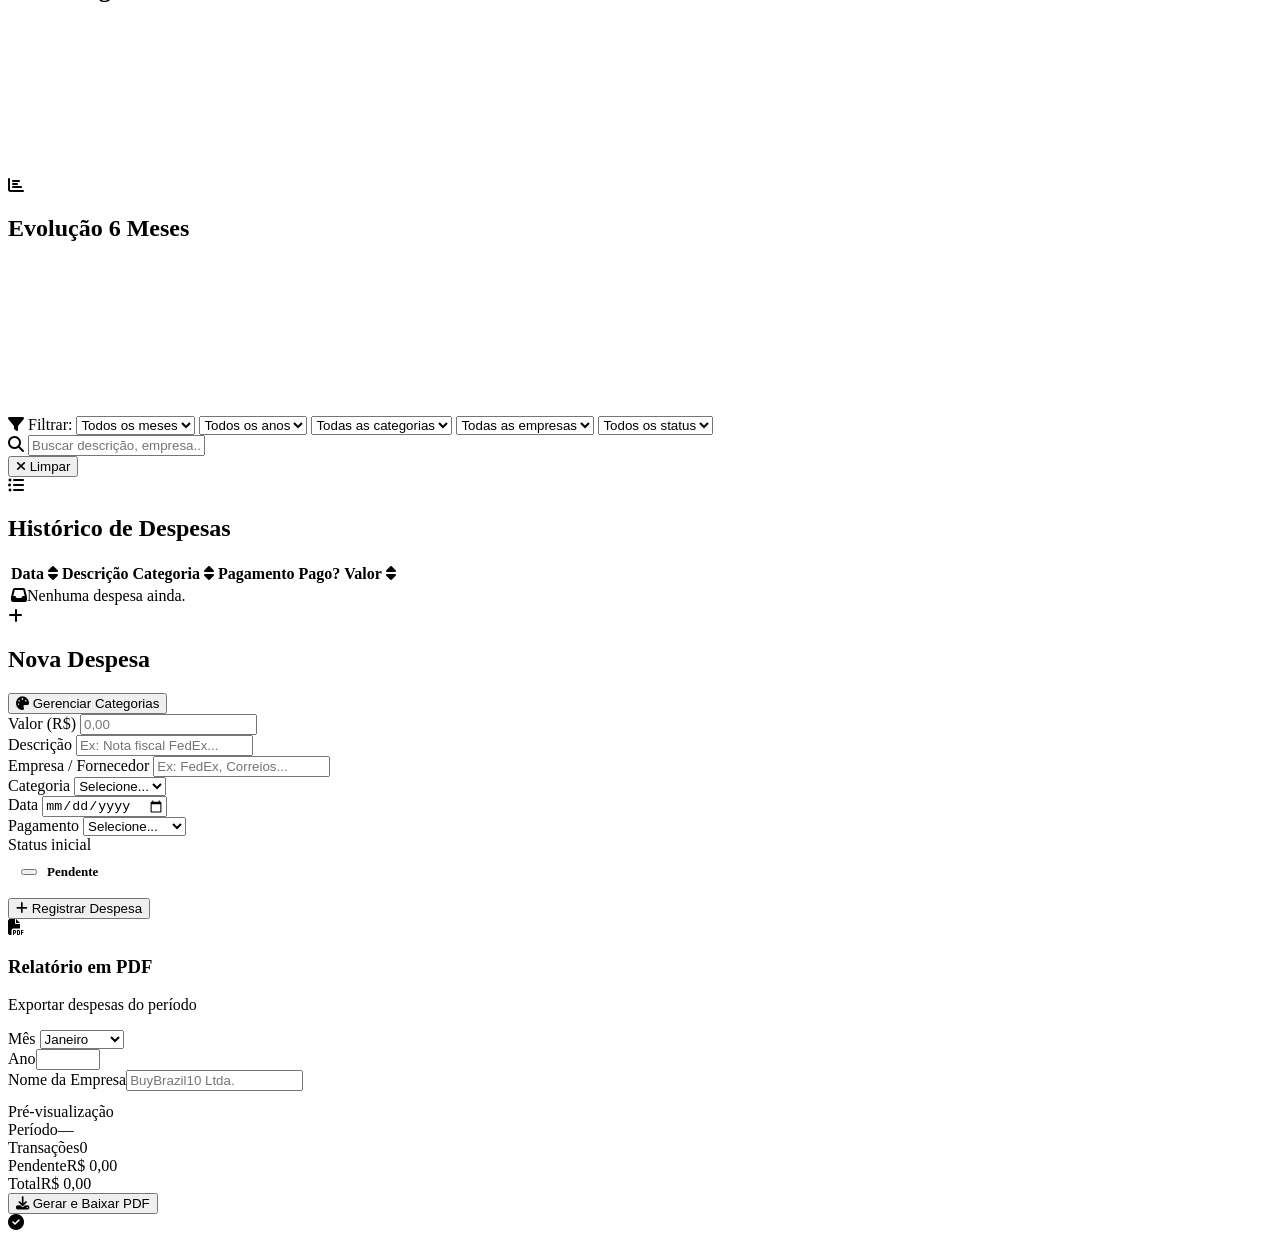
==== commit 969c9b0c: "atualização 1.2 beta" ====
--- a/gastos.html
+++ b/gastos.html
@@ -3,9 +3,9 @@
 <head>
   <meta charset="UTF-8">
   <meta name="viewport" content="width=device-width, initial-scale=1.0">
-  <title>Controle de Gastos | PortiFólio</title>
+  <title>Controle de Gastos | BuyBrazil10</title>
   <link rel="stylesheet" href="https://cdnjs.cloudflare.com/ajax/libs/font-awesome/6.4.0/css/all.min.css" crossorigin="anonymous">
-  <link rel="stylesheet" href="gastos.css">
+  <link rel="stylesheet" href="/style/gastos.css">
   <script src="https://cdn.jsdelivr.net/npm/chart.js@4.4.0/dist/chart.umd.min.js"></script>
   <script src="https://cdnjs.cloudflare.com/ajax/libs/jspdf/2.5.1/jspdf.umd.min.js"></script>
   <script src="https://cdnjs.cloudflare.com/ajax/libs/jspdf-autotable/3.8.2/jspdf.plugin.autotable.min.js"></script>
@@ -13,411 +13,333 @@
 <body>
 
 <div class="loading-overlay" id="loadingOverlay">
-  <div class="loading-box">
-    <div class="loading-spinner"></div>
-    <span>Carregando dados...</span>
-  </div>
-</div>
-
-<header class="header">
-  <div class="header-left">
-
-    <div class="header-brand">
-      <div class="header-brand-icon"><i class="fas fa-wallet"></i></div>
-      <div class="header-brand-name">Custo Fixo  <span>BuyBrasil10</span></div>
-    </div>
-  </div>
-  <div class="header-right">
-    <div class="profile-wrapper">
-      <div class="profile-mini" id="profileToggle">
-        <img id="headerAvatar" src="https://ui-avatars.com/api/?name=U&background=1d4ed8&color=fff" alt="Avatar">
-        <span class="profile-mini-name" id="headerName">Usuário</span>
-        <i class="fas fa-chevron-down profile-mini-chevron"></i>
-      </div>
-      <div class="profile-dropdown" id="profileDropdown">
-        <div class="pd-head">
-          <img id="dropdownAvatar" src="https://ui-avatars.com/api/?name=U&background=1d4ed8&color=fff" alt="">
-          <div class="pd-head-info">
-            <div class="pd-name" id="dropdownName">Usuário</div>
-            <div class="pd-email" id="dropdownEmail">email@exemplo.com</div>
+  <div class="loading-box"><div class="loading-spin"></div><span>Carregando...</span></div>
+</div>
+
+<!-- ── HEADER ── -->
+<header class="hdr">
+  <div class="hdr-brand">
+    <div class="hdr-logo"><i class="fas fa-table"></i></div>
+    <div class="hdr-name">Controle de <span>Gastos</span></div>
+  </div>
+  <div class="hdr-right">
+    <div class="prof-wrap">
+      <button class="prof-btn" id="profBtn">
+        <img id="hdrAvatar" src="https://ui-avatars.com/api/?name=U&background=2563eb&color=fff" alt="">
+        <span class="prof-btn-name" id="hdrName">Usuário</span>
+        <i class="fas fa-chevron-down prof-btn-chev"></i>
+      </button>
+      <div class="prof-drop" id="profDrop">
+        <div class="prof-drop-head">
+          <img id="dropAvatar" src="https://ui-avatars.com/api/?name=U&background=2563eb&color=fff" alt="">
+          <div>
+            <div class="prof-drop-name" id="dropName">Usuário</div>
+            <div class="prof-drop-email" id="dropEmail"><a href="/cdn-cgi/l/email-protection" class="__cf_email__" data-cfemail="5e3b333f37321e3b333f3732703d3133">[email&#160;protected]</a></div>
           </div>
         </div>
-        <div class="pd-sep"></div>
-        <button class="pd-item" id="btnOpenEditor"><i class="fas fa-user-edit"></i> Editar Perfil</button>
-        <button class="pd-item accent-item" onclick="window.location.href='dashboard.html'"><i class="fas fa-home"></i> Ir ao Portfólio</button>
-        <div class="pd-sep"></div>
-        <button class="pd-item danger" id="btnLogout"><i class="fas fa-sign-out-alt"></i> Sair da Conta</button>
+        <div class="prof-drop-body">
+          <button class="prof-item" id="btnOpenProfile"><i class="fas fa-user-edit"></i> Editar Perfil</button>
+          <button class="prof-item accent" onclick="location.href='dashboard.html'"><i class="fas fa-home"></i> Ir ao Portfólio</button>
+          <div class="prof-sep"></div>
+          <button class="prof-item danger" id="btnLogout"><i class="fas fa-sign-out-alt"></i> Sair da conta</button>
+        </div>
       </div>
     </div>
   </div>
 </header>
 
-<div class="modal-overlay" id="profileModal">
+<!-- ── MODAL: PERFIL ── -->
+<div class="modal-bg" id="profileModal">
   <div class="modal-box">
-    <div class="modal-header">
-      <h2>Editar Perfil</h2>
-      <button class="modal-close" id="btnCloseModal">&times;</button>
-    </div>
+    <div class="modal-pill"></div>
+    <div class="modal-head"><h2>Meu Perfil</h2><button class="modal-x" data-close="profileModal">&times;</button></div>
     <div class="modal-body">
-      <div class="mfield">
-        <label>Foto de Perfil</label>
-        <input type="file" id="avatarInput" accept="image/*">
-      </div>
-      <div class="mfield">
-        <label>Nome</label>
-        <input type="text" id="editUsername" placeholder="Seu nome completo">
-      </div>
-      <div class="mfield">
-        <label>Bio</label>
-        <textarea id="editBio" placeholder="Breve descrição..."></textarea>
-      </div>
-      <button class="btn-save" id="btnSaveProfile">
-        <i class="fas fa-check"></i> Salvar Alterações
-      </button>
-    </div>
-  </div>
-</div>
-
-<div class="modal-overlay" id="confirmModal">
-  <div class="modal-box modal-box-sm">
-    <div class="modal-header">
-      <h2 id="confirmTitle">Confirmar ação</h2>
-      <button class="modal-close" id="btnCloseConfirm">&times;</button>
-    </div>
+      <div class="avatar-wrap">
+        <img class="avatar-big" id="profileAvatarPreview" src="" alt="">
+        <div class="avatar-info">
+          <div class="avatar-name" id="profileDisplayName">—</div>
+          <div class="avatar-email" id="profileDisplayEmail">—</div>
+          <div class="avatar-since" id="profileSince">—</div>
+        </div>
+      </div>
+      <div class="fld"><label>Foto de Perfil</label><input type="file" id="avatarInput" accept="image/*"></div>
+      <div class="fld"><label>Nome de usuário</label><input type="text" id="editUsername" placeholder="Seu nome"></div>
+      <div class="fld"><label>Bio</label><textarea id="editBio" placeholder="Uma breve descrição sobre você..."></textarea></div>
+      <button class="btn-primary" id="btnSaveProfile"><i class="fas fa-check"></i> Salvar Alterações</button>
+    </div>
+  </div>
+</div>
+
+<!-- ── MODAL: CONFIRMAR ── -->
+<div class="modal-bg" id="confirmModal">
+  <div class="modal-box modal-sm">
+    <div class="modal-pill"></div>
+    <div class="modal-head"><h2 id="confirmTitle">Confirmar</h2><button class="modal-x" data-close="confirmModal">&times;</button></div>
     <div class="modal-body">
-      <p id="confirmMsg" style="color:var(--text-700);font-size:14px;margin-bottom:20px;"></p>
+      <p id="confirmMsg" style="color:var(--ink2);font-size:14px;line-height:1.6;margin-bottom:20px;"></p>
       <div style="display:flex;gap:10px;">
-        <button class="btn-save" id="btnConfirmOk" style="background:var(--danger);flex:1;">
-          <i class="fas fa-trash"></i> Excluir
-        </button>
-        <button class="btn-cancel" id="btnConfirmCancel">Cancelar</button>
-      </div>
-    </div>
-  </div>
-</div>
-
-<div class="modal-overlay" id="editModal">
+        <button class="btn-danger" id="btnConfirmOk"><i class="fas fa-trash"></i> Excluir</button>
+        <button class="btn-ghost" id="btnConfirmCancel">Cancelar</button>
+      </div>
+    </div>
+  </div>
+</div>
+
+<!-- ── MODAL: EDITAR DESPESA ── -->
+<div class="modal-bg" id="editModal">
   <div class="modal-box">
-    <div class="modal-header">
-      <h2>Editar Lançamento</h2>
-      <button class="modal-close" id="btnCloseEdit">&times;</button>
-    </div>
+    <div class="modal-pill"></div>
+    <div class="modal-head"><h2>Editar Despesa</h2><button class="modal-x" data-close="editModal">&times;</button></div>
     <div class="modal-body">
       <input type="hidden" id="editId">
-      <div style="display:grid;grid-template-columns:1fr 1fr;gap:13px;">
-        <div class="mfield" style="grid-column:1/-1">
-          <label>Valor (R$)</label>
-          <input type="number" id="editValue" step="0.01" min="0.01" placeholder="0,00">
-        </div>
-        <div class="mfield" style="grid-column:1/-1">
-          <label>Descrição</label>
-          <input type="text" id="editDesc" maxlength="100" placeholder="Descrição...">
-        </div>
-        <div class="mfield" style="grid-column:1/-1">
-          <label>Empresa / Fornecedor</label>
-          <input type="text" id="editEmpresa" maxlength="80" placeholder="Nome da empresa...">
-        </div>
-        <div class="mfield">
+      <div class="fg">
+        <div class="fld s2"><label>Valor (R$)</label><input type="number" id="editValue" step="0.01" min="0.01" inputmode="decimal"></div>
+        <div class="fld s2"><label>Descrição</label><input type="text" id="editDesc" maxlength="120"></div>
+        <div class="fld s2"><label>Empresa / Fornecedor</label><input type="text" id="editEmpresa" maxlength="80"></div>
+        <div class="fld s2">
           <label>Categoria</label>
-          <select id="editCategory">
-            <option value="">Selecione...</option>
-            <optgroup label="Geral">
-              <option value="Alimentação">🍔 Alimentação</option>
-              <option value="Transporte">🚗 Transporte</option>
-              <option value="Saúde">❤️ Saúde</option>
-              <option value="Lazer">🎮 Lazer</option>
-              <option value="Educação">📚 Educação</option>
-              <option value="Moradia">🏠 Moradia</option>
-            </optgroup>
-            <optgroup label="Beleza & Estética">
-              <option value="Cabelo">💇 Cabelo</option>
-              <option value="Pele & Skincare">✨ Pele &amp; Skincare</option>
-              <option value="Maquiagem">💄 Maquiagem</option>
-              <option value="Perfumes">🌸 Perfumes</option>
-              <option value="Unhas">💅 Unhas</option>
-              <option value="Corpo & Banho">🛁 Corpo &amp; Banho</option>
-              <option value="Suplementos">💊 Suplementos</option>
-              <option value="Equipamentos">🔧 Equipamentos</option>
-            </optgroup>
-            <optgroup label="Outros">
-              <option value="Outro">📦 Outro</option>
-            </optgroup>
-          </select>
-        </div>
-        <div class="mfield">
-          <label>Data</label>
-          <input type="date" id="editDate">
-        </div>
-        <div class="mfield" style="grid-column:1/-1">
-          <label>Forma de Pagamento</label>
+          <select id="editCategory"></select>
+        </div>
+        <div class="fld"><label>Data</label><input type="date" id="editDate"></div>
+        <div class="fld">
+          <label>Pagamento</label>
           <select id="editPayment">
             <option value="">Selecione...</option>
-            <option value="Dinheiro">💵 Dinheiro</option>
-            <option value="Débito">💳 Débito</option>
-            <option value="Crédito">🔵 Crédito</option>
-            <option value="Pix">⚡ Pix</option>
-            <option value="Boleto">📄 Boleto</option>
-            <option value="Transferência">🏦 Transferência</option>
-            <option value="Nota Fiscal">🧾 Nota Fiscal</option>
+            <option>Dinheiro</option><option>Débito</option><option>Crédito</option>
+            <option>Pix</option><option>Boleto</option><option>Transferência</option><option>Nota Fiscal</option>
           </select>
         </div>
       </div>
-      <button class="btn-save" id="btnSaveEdit" style="margin-top:16px;">
-        <i class="fas fa-check"></i> Salvar Alterações
-      </button>
-    </div>
-  </div>
-</div>
-
-<div class="page-wrapper">
-
-  <div class="page-title">
-    <div class="page-title-left">
-      <h1>Controle de <em>Gastos</em></h1>
-      <p>Gerencie e analise suas despesas com clareza.</p>
-    </div>
-  </div>
-
+      <!-- TOGGLE PAGO NO MODAL DE EDIÇÃO -->
+      <div style="display:flex;align-items:center;gap:12px;padding:12px 14px;background:var(--bg2);border-radius:var(--r);margin-top:4px;margin-bottom:16px;border:1px solid var(--border);">
+        <button class="pay-toggle-track" id="editStatusToggle"></button>
+        <div>
+          <div style="font-size:13px;font-weight:700;color:var(--ink);" id="editStatusLabel">Status</div>
+          <div style="font-size:11px;color:var(--ink3);" id="editStatusSub">Toque para alterar</div>
+        </div>
+      </div>
+      <button class="btn-primary" id="btnSaveEdit"><i class="fas fa-check"></i> Salvar Alterações</button>
+    </div>
+  </div>
+</div>
+
+<!-- ── MODAL: GERENCIAR CATEGORIAS ── -->
+<div class="modal-bg" id="catsModal">
+  <div class="modal-box">
+    <div class="modal-pill"></div>
+    <div class="modal-head"><h2>Gerenciar Categorias</h2><button class="modal-x" data-close="catsModal">&times;</button></div>
+    <div class="modal-body">
+      <div class="cats-list" id="catsList"></div>
+      <div class="add-cat-form" id="addCatForm">
+        <div>
+          <div style="font-size:10px;font-weight:700;text-transform:uppercase;letter-spacing:.8px;color:var(--ink3);margin-bottom:5px;">Cor</div>
+          <input type="color" class="color-pick" id="newCatColor" value="#2563eb">
+        </div>
+        <div>
+          <div style="font-size:10px;font-weight:700;text-transform:uppercase;letter-spacing:.8px;color:var(--ink3);margin-bottom:5px;">Nome</div>
+          <input type="text" class="icon-pick" id="newCatName" placeholder="Nome da categoria..." maxlength="40" style="font-size:14px;">
+        </div>
+        <input type="hidden" id="newCatIcon" value="">
+        <div style="align-self:flex-end;">
+          <button class="btn-primary" id="btnAddCat" style="width:auto;padding:11px 16px;min-height:42px;"><i class="fas fa-plus"></i></button>
+        </div>
+      </div>
+      <div style="margin-top:14px;padding:12px;background:var(--accent-bg);border-radius:var(--r);border:1px solid rgba(37,99,235,.15);">
+        <div style="font-size:11px;color:var(--accent);font-weight:600;"><i class="fas fa-info-circle"></i> As categorias são salvas localmente e sincronizadas com sua conta.</div>
+      </div>
+    </div>
+  </div>
+</div>
+
+<!-- ── PÁGINA ── -->
+<div class="page">
+  <div class="page-ttl">
+    <h1>Controle de <em>Gastos</em></h1>
+    <p>BuyBrazil10 — Plano de Contas ERP</p>
+  </div>
+
+  <!-- KPIs -->
   <div class="kpi-grid">
-    <div class="kpi-card" style="--kpi-color:var(--danger);--kpi-icon-bg:var(--danger-light);">
+    <div class="kpi" style="--kc:var(--danger);--ki:var(--danger-bg);">
       <div class="kpi-icon"><i class="fas fa-fire-alt"></i></div>
-      <div class="kpi-label">Total no Período</div>
-      <div class="kpi-value" id="kpiTotal">R$ 0,00</div>
+      <div class="kpi-lbl">Total no Período</div>
+      <div class="kpi-val" id="kpiTotal">R$ 0,00</div>
       <div class="kpi-sub" id="kpiTotalSub">sem registros</div>
     </div>
-    <div class="kpi-card" style="--kpi-color:var(--warning);--kpi-icon-bg:var(--warning-light);">
-      <div class="kpi-icon"><i class="fas fa-chart-line"></i></div>
-      <div class="kpi-label">Média por Lançamento</div>
-      <div class="kpi-value" id="kpiAvg">R$ 0,00</div>
-      <div class="kpi-sub" id="kpiAvgSub">no período filtrado</div>
-    </div>
-    <div class="kpi-card" style="--kpi-color:var(--success);--kpi-icon-bg:var(--success-light);">
-      <div class="kpi-icon"><i class="fas fa-trophy"></i></div>
-      <div class="kpi-label">Maior Categoria</div>
-      <div class="kpi-value" id="kpiTopCat" style="font-size:18px;">—</div>
-      <div class="kpi-sub" id="kpiTopCatSub">sem dados</div>
-    </div>
-    <div class="kpi-card" style="--kpi-color:var(--accent);--kpi-icon-bg:var(--accent-light);">
+    <div class="kpi" style="--kc:var(--warning);--ki:var(--warning-bg);">
+      <div class="kpi-icon"><i class="fas fa-clock"></i></div>
+      <div class="kpi-lbl">Pendente</div>
+      <div class="kpi-val" id="kpiPendente">R$ 0,00</div>
+      <div class="kpi-sub" id="kpiPendenteSub">0 lançamentos</div>
+    </div>
+    <div class="kpi" style="--kc:var(--success);--ki:var(--success-bg);">
+      <div class="kpi-icon"><i class="fas fa-check-circle"></i></div>
+      <div class="kpi-lbl">Pago</div>
+      <div class="kpi-val" id="kpiPago">R$ 0,00</div>
+      <div class="kpi-sub" id="kpiPagoSub">0 lançamentos</div>
+    </div>
+    <div class="kpi" style="--kc:var(--accent);--ki:var(--accent-bg);">
       <div class="kpi-icon"><i class="fas fa-file-invoice"></i></div>
-      <div class="kpi-label">Transações</div>
-      <div class="kpi-value" id="kpiCount">0</div>
-      <div class="kpi-sub" id="kpiCountSub">no período filtrado</div>
-    </div>
-  </div>
-
+      <div class="kpi-lbl">Transações</div>
+      <div class="kpi-val" id="kpiCount">0</div>
+      <div class="kpi-sub" id="kpiCountSub">no período</div>
+    </div>
+  </div>
+
+  <!-- CHARTS -->
   <div class="charts-grid">
-    <div class="section-card">
-      <div class="card-header">
-        <div class="card-header-left">
-          <div class="card-header-icon"><i class="fas fa-chart-pie"></i></div>
-          <h2>Gastos por Categoria</h2>
-        </div>
-        <span class="card-meta" id="donutMeta"></span>
-      </div>
-      <div class="card-body">
-        <div class="chart-wrap"><canvas id="donutChart"></canvas></div>
-        <div class="chart-legend" id="donutLegend"></div>
-      </div>
-    </div>
-    <div class="section-card">
-      <div class="card-header">
-        <div class="card-header-left">
-          <div class="card-header-icon"><i class="fas fa-chart-bar"></i></div>
-          <h2>Evolução dos Últimos 6 Meses</h2>
-        </div>
-      </div>
-      <div class="card-body">
-        <div class="chart-wrap"><canvas id="barChart"></canvas></div>
-      </div>
+    <div class="sc">
+      <div class="sc-head">
+        <div class="sc-head-l"><div class="sc-head-icon"><i class="fas fa-chart-pie"></i></div><h2>Por Categoria</h2></div>
+        <span class="sc-meta" id="donutMeta"></span>
+      </div>
+      <div class="sc-body"><div class="chart-wrap"><canvas id="donutChart"></canvas></div><div class="chart-legend" id="donutLegend"></div></div>
+    </div>
+    <div class="sc">
+      <div class="sc-head">
+        <div class="sc-head-l"><div class="sc-head-icon"><i class="fas fa-chart-bar"></i></div><h2>Evolução 6 Meses</h2></div>
+      </div>
+      <div class="sc-body"><div class="chart-wrap"><canvas id="barChart"></canvas></div></div>
     </div>
   </div>
 
   <div class="main-grid">
+    <!-- LEFT: tabela -->
     <div>
-      <div class="filters-bar">
-        <span class="filter-label"><i class="fas fa-filter"></i> Filtrar:</span>
-        <select class="filter-select" id="filterMonth"><option value="">Todos os meses</option></select>
-        <select class="filter-select" id="filterYear"><option value="">Todos os anos</option></select>
-        <select class="filter-select" id="filterCat">
-          <option value="">Todas as categorias</option>
-          <option value="Alimentação">Alimentação</option>
-          <option value="Transporte">Transporte</option>
-          <option value="Saúde">Saúde</option>
-          <option value="Lazer">Lazer</option>
-          <option value="Educação">Educação</option>
-          <option value="Moradia">Moradia</option>
-          <option value="Cabelo">Cabelo</option>
-          <option value="Pele & Skincare">Pele &amp; Skincare</option>
-          <option value="Maquiagem">Maquiagem</option>
-          <option value="Perfumes">Perfumes</option>
-          <option value="Unhas">Unhas</option>
-          <option value="Corpo & Banho">Corpo &amp; Banho</option>
-          <option value="Suplementos">Suplementos</option>
-          <option value="Equipamentos">Equipamentos</option>
-          <option value="Outro">Outro</option>
+      <!-- FILTERS -->
+      <div class="filters">
+        <span class="filter-lbl"><i class="fas fa-filter"></i> Filtrar:</span>
+        <select class="fsel" id="filterMonth"><option value="">Todos os meses</option></select>
+        <select class="fsel" id="filterYear"><option value="">Todos os anos</option></select>
+        <select class="fsel" id="filterCat"><option value="">Todas as categorias</option></select>
+        <select class="fsel" id="filterEmpresa"><option value="">Todas as empresas</option></select>
+        <select class="fsel" id="filterStatus">
+          <option value="">Todos os status</option>
+          <option value="pendente">Pendente</option>
+          <option value="pago">Pago</option>
         </select>
         <div class="search-wrap">
           <i class="fas fa-search search-icon"></i>
-          <input class="search-input" type="text" id="searchInput" placeholder="Buscar descrição ou empresa...">
-          <button class="search-clear" id="btnSearchClear" style="display:none;"><i class="fas fa-times"></i></button>
-        </div>
-        <button class="btn-clear" id="clearFilters"><i class="fas fa-times"></i> Limpar</button>
-      </div>
-
-      <div class="section-card">
-        <div class="card-header">
-          <div class="card-header-left">
-            <div class="card-header-icon"><i class="fas fa-list-ul"></i></div>
-            <h2>Histórico de Despesas</h2>
-          </div>
-          <span class="card-meta" id="tableCount"></span>
-        </div>
-        <div class="table-wrap">
+          <input class="search-inp" type="text" id="searchInput" placeholder="Buscar descrição, empresa...">
+          <button class="search-clr" id="btnSearchClear" style="display:none;"><i class="fas fa-times"></i></button>
+        </div>
+        <button class="btn-clr" id="clearFilters"><i class="fas fa-times"></i> Limpar</button>
+      </div>
+
+      <div class="sc">
+        <div class="sc-head">
+          <div class="sc-head-l"><div class="sc-head-icon"><i class="fas fa-list-ul"></i></div><h2>Histórico de Despesas</h2></div>
+          <span class="sc-meta" id="tableCount"></span>
+        </div>
+        <div class="tbl-wrap">
           <table>
             <thead>
               <tr>
-                <th class="sortable" data-col="data">Data <i class="fas fa-sort sort-icon"></i></th>
+                <th class="sortable" data-col="data">Data <i class="fas fa-sort sort-ico"></i></th>
                 <th>Descrição</th>
-                <th>Empresa</th>
-                <th class="sortable" data-col="categoria">Categoria <i class="fas fa-sort sort-icon"></i></th>
+                <th class="sortable" data-col="categoria">Categoria <i class="fas fa-sort sort-ico"></i></th>
                 <th>Pagamento</th>
-                <th class="sortable" data-col="valor">Valor <i class="fas fa-sort sort-icon"></i></th>
+                <th>Pago?</th>
+                <th class="sortable" data-col="valor">Valor <i class="fas fa-sort sort-ico"></i></th>
                 <th></th>
               </tr>
             </thead>
-            <tbody id="expenseTableBody">
-              <tr><td colspan="7">
-                <div class="empty-state">
-                  <i class="fas fa-inbox"></i>
-                  Nenhuma despesa registrada ainda.
-                </div>
-              </td></tr>
+            <tbody id="expBody">
+              <tr><td colspan="7"><div class="empty-row"><i class="fas fa-inbox"></i>Nenhuma despesa ainda.</div></td></tr>
             </tbody>
           </table>
         </div>
       </div>
     </div>
 
+    <!-- RIGHT: form + export -->
     <div>
-      <div class="section-card">
-        <div class="card-header">
-          <div class="card-header-left">
-            <div class="card-header-icon" id="formIcon"><i class="fas fa-plus"></i></div>
-            <h2 id="formTitle">Nova Despesa</h2>
-          </div>
-        </div>
-        <div class="card-body">
-          <form id="expenseForm" autocomplete="off">
-            <div class="form-grid">
-              <div class="field span2">
+      <div class="sc">
+        <div class="sc-head">
+          <div class="sc-head-l"><div class="sc-head-icon"><i class="fas fa-plus"></i></div><h2>Nova Despesa</h2></div>
+        </div>
+        <div class="sc-body">
+          <!-- preview das cats customizadas -->
+          <div class="cat-list-preview" id="catPreview"></div>
+          <button class="cat-manager-btn" id="btnOpenCats">
+            <i class="fas fa-palette"></i> Gerenciar Categorias
+          </button>
+          <form id="expForm" autocomplete="off">
+            <div class="fg">
+              <div class="fld s2">
                 <label>Valor (R$)</label>
-                <input type="number" id="expValue" placeholder="0,00" step="0.01" min="0.01" required>
-                <span class="field-error" id="errValue"></span>
-              </div>
-              <div class="field span2">
+                <input type="number" id="expValue" placeholder="0,00" step="0.01" min="0.01" required inputmode="decimal">
+                <span class="fld-err" id="errValue"></span>
+              </div>
+              <div class="fld s2">
                 <label>Descrição</label>
-                <input type="text" id="expDesc" placeholder="Ex: Nota fiscal de fornecedor..." maxlength="100" required>
-                <span class="field-error" id="errDesc"></span>
-              </div>
-              <div class="field span2">
+                <input type="text" id="expDesc" placeholder="Ex: Nota fiscal FedEx..." maxlength="120" required>
+                <span class="fld-err" id="errDesc"></span>
+              </div>
+              <div class="fld s2">
                 <label>Empresa / Fornecedor</label>
-                <input type="text" id="expEmpresa" placeholder="Ex: Amazon, Fornecedor XYZ..." maxlength="80">
-                <span class="field-hint">Nome da empresa ou fornecedor do gasto</span>
-              </div>
-              <div class="field">
+                <input type="text" id="expEmpresa" placeholder="Ex: FedEx, Correios..." maxlength="80">
+              </div>
+              <div class="fld s2">
                 <label>Categoria</label>
                 <select id="expCategory" required>
                   <option value="">Selecione...</option>
-                  <optgroup label="Geral">
-                    <option value="Alimentação">🍔 Alimentação</option>
-                    <option value="Transporte">🚗 Transporte</option>
-                    <option value="Saúde">❤️ Saúde</option>
-                    <option value="Lazer">🎮 Lazer</option>
-                    <option value="Educação">📚 Educação</option>
-                    <option value="Moradia">🏠 Moradia</option>
-                  </optgroup>
-                  <optgroup label="Beleza & Estética">
-                    <option value="Cabelo">💇 Cabelo</option>
-                    <option value="Pele & Skincare">✨ Pele &amp; Skincare</option>
-                    <option value="Maquiagem">💄 Maquiagem</option>
-                    <option value="Perfumes">🌸 Perfumes</option>
-                    <option value="Unhas">💅 Unhas</option>
-                    <option value="Corpo & Banho">🛁 Corpo &amp; Banho</option>
-                    <option value="Suplementos">💊 Suplementos</option>
-                    <option value="Equipamentos">🔧 Equipamentos</option>
-                  </optgroup>
-                  <optgroup label="Outros">
-                    <option value="Outro">📦 Outro</option>
-                  </optgroup>
                 </select>
-                <span class="field-error" id="errCategory"></span>
-              </div>
-              <div class="field">
+                <span class="fld-err" id="errCategory"></span>
+              </div>
+              <div class="fld">
                 <label>Data</label>
                 <input type="date" id="expDate" required>
               </div>
-              <div class="field span2">
-                <label>Forma de Pagamento</label>
+              <div class="fld">
+                <label>Pagamento</label>
                 <select id="expPayment" required>
                   <option value="">Selecione...</option>
-                  <option value="Dinheiro">💵 Dinheiro</option>
-                  <option value="Débito">💳 Débito</option>
-                  <option value="Crédito">🔵 Crédito</option>
-                  <option value="Pix">⚡ Pix</option>
-                  <option value="Boleto">📄 Boleto</option>
-                  <option value="Transferência">🏦 Transferência</option>
-                  <option value="Nota Fiscal">🧾 Nota Fiscal</option>
+                  <option>Dinheiro</option><option>Débito</option><option>Crédito</option>
+                  <option>Pix</option><option>Boleto</option><option>Transferência</option><option>Nota Fiscal</option>
                 </select>
-                <span class="field-error" id="errPayment"></span>
+                <span class="fld-err" id="errPayment"></span>
+              </div>
+              <div class="fld s2">
+                <label>Status inicial</label>
+                <div style="display:flex;align-items:center;gap:10px;padding:10px 13px;background:var(--bg2);border-radius:var(--r);border:1.5px solid var(--border);">
+                  <button type="button" class="pay-toggle-track" id="expStatusToggle"></button>
+                  <span style="font-size:13px;font-weight:600;color:var(--ink2);" id="expStatusLabel">Pendente</span>
+                </div>
               </div>
             </div>
-            <button type="submit" class="btn-add" id="btnAdd">
-              <i class="fas fa-plus"></i> Registrar Despesa
-            </button>
+            <button type="submit" class="btn-primary" id="btnAdd" style="margin-top:8px;"><i class="fas fa-plus"></i> Registrar Despesa</button>
           </form>
         </div>
       </div>
 
+      <!-- EXPORT PDF -->
       <div class="export-card">
-        <div class="export-head">
-          <div class="export-head-icon"><i class="fas fa-file-pdf"></i></div>
-          <div class="export-head-text">
-            <h3>Relatório Mensal em PDF</h3>
-            <p>Exportar todas as despesas do período</p>
-          </div>
+        <div class="export-hdr">
+          <div class="export-hdr-ico"><i class="fas fa-file-pdf"></i></div>
+          <div class="export-hdr-txt"><h3>Relatório em PDF</h3><p>Exportar despesas do período</p></div>
         </div>
         <div class="export-body">
           <div class="export-row">
-            <div class="export-field">
-              <label>Mês</label>
+            <div class="efld"><label>Mês</label>
               <select id="pdfMonth">
-                <option value="1">Janeiro</option><option value="2">Fevereiro</option>
-                <option value="3">Março</option><option value="4">Abril</option>
-                <option value="5">Maio</option><option value="6">Junho</option>
-                <option value="7">Julho</option><option value="8">Agosto</option>
-                <option value="9">Setembro</option><option value="10">Outubro</option>
-                <option value="11">Novembro</option><option value="12">Dezembro</option>
+                <option value="1">Janeiro</option><option value="2">Fevereiro</option><option value="3">Março</option>
+                <option value="4">Abril</option><option value="5">Maio</option><option value="6">Junho</option>
+                <option value="7">Julho</option><option value="8">Agosto</option><option value="9">Setembro</option>
+                <option value="10">Outubro</option><option value="11">Novembro</option><option value="12">Dezembro</option>
               </select>
             </div>
-            <div class="export-field">
-              <label>Ano</label>
-              <input type="number" id="pdfYear" min="2020" max="2099" value="2025">
-            </div>
+            <div class="efld"><label>Ano</label><input type="number" id="pdfYear" min="2020" max="2099"></div>
           </div>
-          <div class="export-company">
-            <label>Nome da Empresa (para o relatório)</label>
-            <input type="text" id="pdfCompany" placeholder="Sua Empresa Ltda.">
+          <div class="efld" style="margin-bottom:12px;"><label>Nome da Empresa</label><input type="text" id="pdfCompany" placeholder="BuyBrazil10 Ltda."></div>
+          <div class="eprev" id="exportPreview">
+            <div class="eprev-ttl">Pré-visualização</div>
+            <div class="eprev-row"><span>Período</span><span id="prevPeriod">—</span></div>
+            <div class="eprev-row"><span>Transações</span><span id="prevCount">0</span></div>
+            <div class="eprev-row"><span>Pendente</span><span id="prevPend">R$ 0,00</span></div>
+            <div class="eprev-row hi"><span>Total</span><span id="prevTotal">R$ 0,00</span></div>
           </div>
-          <div class="export-preview" id="exportPreview">
-            <div class="export-preview-title">Pré-visualização</div>
-            <div class="export-preview-row"><span>Período</span><span id="prevPeriod">—</span></div>
-            <div class="export-preview-row"><span>Transações</span><span id="prevCount">0</span></div>
-            <div class="export-preview-row"><span>Maior categoria</span><span id="prevTopCat">—</span></div>
-            <div class="export-preview-row highlight"><span>Total</span><span id="prevTotal">R$ 0,00</span></div>
-          </div>
-          <button class="btn-export" id="btnExportPdf">
-            <i class="fas fa-download"></i> Gerar e Baixar PDF
-          </button>
+          <button class="btn-export" id="btnExportPdf"><i class="fas fa-download"></i> Gerar e Baixar PDF</button>
         </div>
       </div>
     </div>
@@ -428,6 +350,5 @@
 
 <script src="https://cdn.jsdelivr.net/npm/@supabase/supabase-js@2"></script>
 <script src="/gastos.js"></script>
-
 </body>
-</html>
+</html>
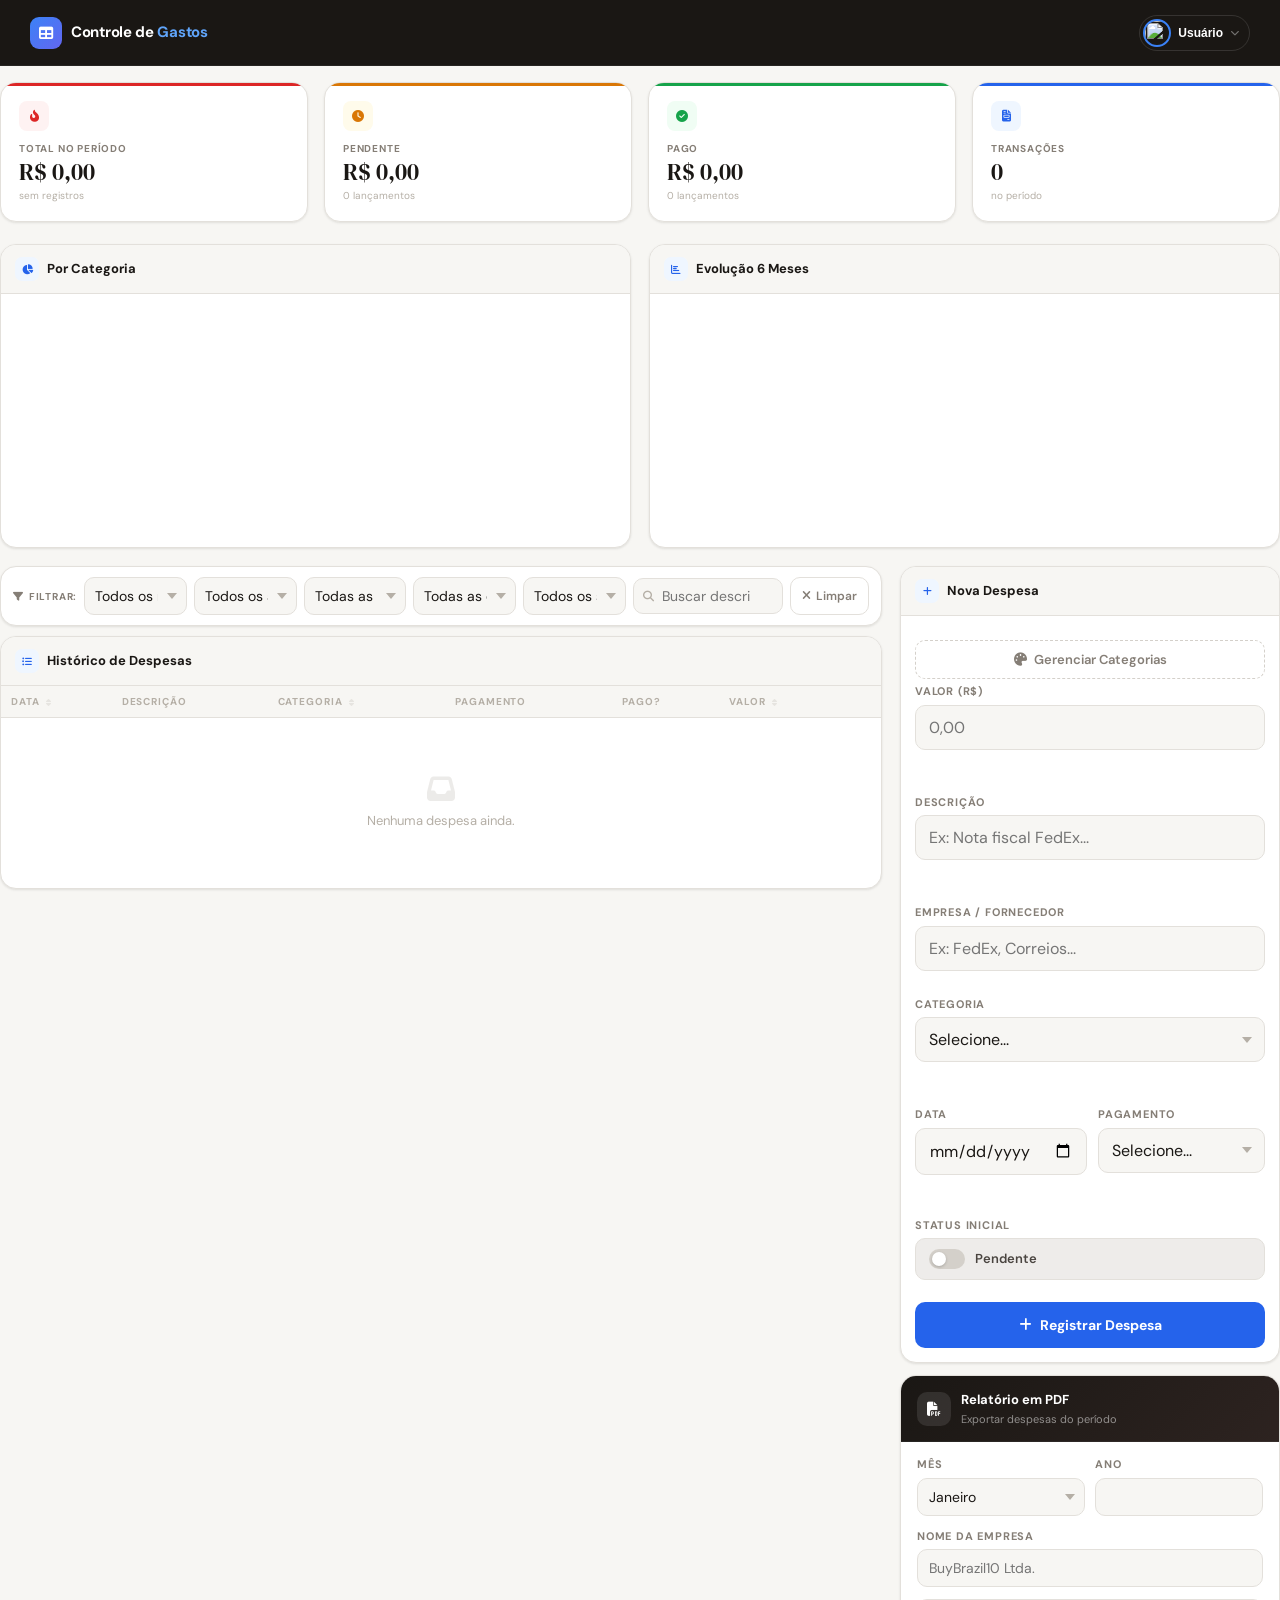
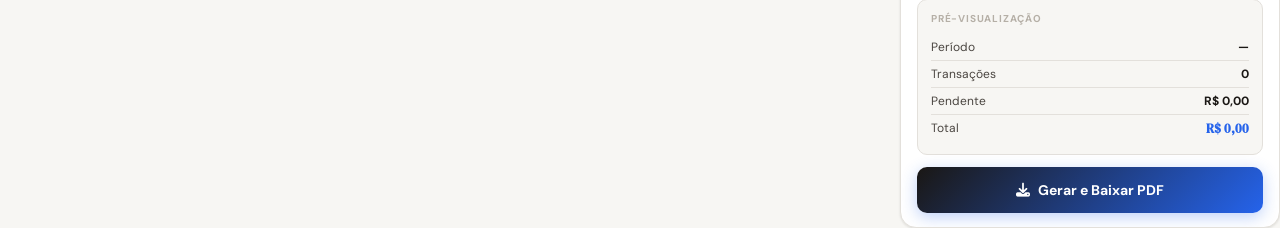
==== commit ef8916fc: "bug arrumado" ====
--- a/gastos.html
+++ b/gastos.html
@@ -5,7 +5,7 @@
   <meta name="viewport" content="width=device-width, initial-scale=1.0">
   <title>Controle de Gastos | BuyBrazil10</title>
   <link rel="stylesheet" href="https://cdnjs.cloudflare.com/ajax/libs/font-awesome/6.4.0/css/all.min.css" crossorigin="anonymous">
-  <link rel="stylesheet" href="/style/gastos.css">
+  <link rel="stylesheet" href="/gastos.css">
   <script src="https://cdn.jsdelivr.net/npm/chart.js@4.4.0/dist/chart.umd.min.js"></script>
   <script src="https://cdnjs.cloudflare.com/ajax/libs/jspdf/2.5.1/jspdf.umd.min.js"></script>
   <script src="https://cdnjs.cloudflare.com/ajax/libs/jspdf-autotable/3.8.2/jspdf.plugin.autotable.min.js"></script>
--- a/gastos.css
+++ b/gastos.css
@@ -0,0 +1,294 @@
+@import url('https://fonts.googleapis.com/css2?family=DM+Sans:ital,wght@0,300;0,400;0,500;0,600;0,700;1,300;1,400&family=DM+Serif+Display:ital@0;1&display=swap');
+
+*,*::before,*::after{margin:0;padding:0;box-sizing:border-box;}
+:root{
+  --font:'DM Sans',system-ui,sans-serif;
+  --font-display:'DM Serif Display',Georgia,serif;
+  --bg:#f7f6f3;
+  --bg2:#eeecea;
+  --card:#ffffff;
+  --border:#e3e0db;
+  --border2:#d4d0ca;
+  --ink:#1a1714;
+  --ink2:#4a4540;
+  --ink3:#857e76;
+  --ink4:#b5afa6;
+  --accent:#2563eb;
+  --accent-bg:#eff6ff;
+  --accent-hover:#1d4ed8;
+  --success:#16a34a;
+  --success-bg:#f0fdf4;
+  --warning:#d97706;
+  --warning-bg:#fffbeb;
+  --danger:#dc2626;
+  --danger-bg:#fef2f2;
+  --hdr:#1a1714;
+  --r:10px;--r2:16px;--r3:22px;
+  --sh:0 1px 3px rgba(26,23,20,.07),0 1px 2px rgba(26,23,20,.04);
+  --sh2:0 4px 16px rgba(26,23,20,.09),0 2px 4px rgba(26,23,20,.04);
+  --sh3:0 12px 40px rgba(26,23,20,.12),0 4px 8px rgba(26,23,20,.06);
+  --sh4:0 24px 64px rgba(26,23,20,.16);
+  --hh:58px;
+}
+html{scroll-behavior:smooth;-webkit-text-size-adjust:100%;}
+body{min-height:100vh;background:var(--bg);color:var(--ink);font-family:var(--font);font-size:14px;line-height:1.5;overflow-x:hidden;-webkit-font-smoothing:antialiased;}
+
+/* LOADING */
+.loading-overlay{position:fixed;inset:0;z-index:9000;background:rgba(247,246,243,.97);backdrop-filter:blur(6px);display:flex;align-items:center;justify-content:center;opacity:0;visibility:hidden;transition:opacity .3s;}
+.loading-overlay.active{opacity:1;visibility:visible;}
+.loading-box{display:flex;align-items:center;gap:12px;background:var(--card);border:1px solid var(--border);border-radius:var(--r2);padding:20px 28px;box-shadow:var(--sh3);font-size:14px;font-weight:600;color:var(--ink2);}
+.loading-spin{width:18px;height:18px;border-radius:50%;border:2px solid var(--border2);border-top-color:var(--accent);animation:spin .65s linear infinite;}
+@keyframes spin{to{transform:rotate(360deg);}}
+
+/* HEADER */
+.hdr{position:fixed;top:0;left:0;right:0;z-index:300;height:var(--hh);background:var(--hdr);display:flex;align-items:center;justify-content:space-between;padding:0 16px;border-bottom:1px solid rgba(255,255,255,.06);}
+.hdr-brand{display:flex;align-items:center;gap:9px;}
+.hdr-logo{width:32px;height:32px;background:linear-gradient(135deg,#3b82f6,#6366f1);border-radius:9px;display:flex;align-items:center;justify-content:center;font-size:14px;color:#fff;flex-shrink:0;}
+.hdr-name{font-size:15px;font-weight:700;color:#fff;letter-spacing:-.3px;white-space:nowrap;}
+.hdr-name span{color:#60a5fa;}
+.hdr-right{display:flex;align-items:center;gap:8px;}
+
+/* PROFILE MINI */
+.prof-wrap{position:relative;}
+.prof-btn{display:flex;align-items:center;gap:7px;background:transparent;border:1px solid rgba(255,255,255,.12);border-radius:40px;padding:3px 10px 3px 3px;cursor:pointer;transition:all .2s;-webkit-tap-highlight-color:transparent;}
+.prof-btn:hover{background:rgba(255,255,255,.08);}
+.prof-btn img{width:28px;height:28px;border-radius:50%;object-fit:cover;border:2px solid #3b82f6;}
+.prof-btn-name{font-size:12px;font-weight:600;color:#fff;max-width:90px;overflow:hidden;text-overflow:ellipsis;white-space:nowrap;}
+.prof-btn-chev{font-size:9px;color:rgba(255,255,255,.4);}
+
+.prof-drop{position:fixed;top:calc(var(--hh) + 8px);right:10px;width:min(270px,calc(100vw - 20px));background:#1c1917;border:1px solid rgba(255,255,255,.1);border-radius:var(--r2);box-shadow:0 20px 60px rgba(0,0,0,.45);z-index:400;opacity:0;visibility:hidden;transform:translateY(-8px) scale(.97);transition:all .2s cubic-bezier(.16,1,.3,1);overflow:hidden;}
+.prof-drop.open{opacity:1;visibility:visible;transform:translateY(0) scale(1);}
+.prof-drop-head{padding:16px;display:flex;align-items:center;gap:12px;background:rgba(255,255,255,.03);border-bottom:1px solid rgba(255,255,255,.07);}
+.prof-drop-head img{width:44px;height:44px;border-radius:50%;object-fit:cover;border:2px solid #3b82f6;flex-shrink:0;}
+.prof-drop-name{font-size:14px;font-weight:700;color:#fff;overflow:hidden;text-overflow:ellipsis;white-space:nowrap;}
+.prof-drop-email{font-size:11px;color:rgba(255,255,255,.4);overflow:hidden;text-overflow:ellipsis;white-space:nowrap;margin-top:1px;}
+.prof-drop-body{padding:6px;}
+.prof-item{display:flex;align-items:center;gap:10px;padding:10px 12px;border-radius:var(--r);border:none;width:100%;text-align:left;background:transparent;color:rgba(255,255,255,.72);font-family:var(--font);font-size:13px;font-weight:500;cursor:pointer;transition:all .15s;-webkit-tap-highlight-color:transparent;min-height:42px;}
+.prof-item i{width:14px;text-align:center;font-size:12px;opacity:.7;}
+.prof-item:hover{background:rgba(255,255,255,.07);color:#fff;}
+.prof-item.danger{color:#f87171;}
+.prof-item.danger:hover{background:rgba(239,68,68,.1);}
+.prof-item.accent{color:#93c5fd;}
+.prof-item.accent:hover{background:rgba(59,130,246,.1);}
+.prof-sep{height:1px;background:rgba(255,255,255,.07);margin:4px 0;}
+
+/* MODAL BASE */
+.modal-bg{position:fixed;inset:0;z-index:3000;background:rgba(26,23,20,.55);backdrop-filter:blur(8px);display:flex;align-items:flex-end;justify-content:center;opacity:0;visibility:hidden;transition:all .25s;}
+.modal-bg.open{opacity:1;visibility:visible;}
+.modal-box{width:100%;max-width:100%;background:var(--card);border-radius:var(--r3) var(--r3) 0 0;box-shadow:var(--sh4);transform:translateY(24px);transition:transform .32s cubic-bezier(.16,1,.3,1);max-height:93vh;overflow-y:auto;overflow-x:hidden;}
+.modal-bg.open .modal-box{transform:translateY(0);}
+.modal-pill{width:38px;height:4px;background:var(--border2);border-radius:2px;margin:12px auto 0;display:block;}
+.modal-head{display:flex;align-items:center;justify-content:space-between;padding:18px 20px 14px;border-bottom:1px solid var(--border);position:sticky;top:0;background:var(--card);z-index:2;}
+.modal-head h2{font-size:16px;font-weight:700;color:var(--ink);}
+.modal-x{width:32px;height:32px;border-radius:var(--r);border:1px solid var(--border);background:transparent;color:var(--ink3);font-size:16px;cursor:pointer;display:flex;align-items:center;justify-content:center;-webkit-tap-highlight-color:transparent;transition:all .15s;}
+.modal-x:hover{background:var(--bg2);color:var(--ink);}
+.modal-body{padding:20px 20px 36px;}
+.modal-sm{max-width:100%;}
+
+/* FORM ELEMENTS */
+.fld{display:flex;flex-direction:column;gap:5px;margin-bottom:14px;}
+.fld label{font-size:11px;font-weight:700;text-transform:uppercase;letter-spacing:.8px;color:var(--ink3);}
+.fld input,.fld select,.fld textarea{padding:11px 13px;border-radius:var(--r);border:1.5px solid var(--border);background:var(--bg);color:var(--ink);font-family:var(--font);font-size:16px;width:100%;-webkit-appearance:none;transition:border-color .15s,box-shadow .15s;}
+.fld select{background-image:url("data:image/svg+xml,%3Csvg xmlns='http://www.w3.org/2000/svg' width='10' height='6'%3E%3Cpath d='M0 0l5 6 5-6z' fill='%23b5afa6'/%3E%3C/svg%3E");background-repeat:no-repeat;background-position:right 12px center;padding-right:32px;}
+.fld input:focus,.fld select:focus,.fld textarea:focus{outline:none;border-color:var(--accent);box-shadow:0 0 0 3px rgba(37,99,235,.1);}
+.fld textarea{resize:vertical;min-height:72px;font-size:14px;}
+.fld-hint{font-size:11px;color:var(--ink4);}
+.fld-err{font-size:11px;color:var(--danger);min-height:14px;display:block;}
+.err-border{border-color:var(--danger)!important;box-shadow:0 0 0 3px rgba(220,38,38,.08)!important;}
+
+.btn-primary{width:100%;padding:13px;border:none;border-radius:var(--r);background:var(--accent);color:#fff;font-family:var(--font);font-size:14px;font-weight:700;cursor:pointer;transition:all .2s;display:flex;align-items:center;justify-content:center;gap:8px;min-height:46px;-webkit-tap-highlight-color:transparent;}
+.btn-primary:hover{background:var(--accent-hover);}
+.btn-primary:disabled{opacity:.5;cursor:not-allowed;}
+.btn-ghost{padding:11px;border-radius:var(--r);border:1.5px solid var(--border);background:transparent;color:var(--ink2);font-family:var(--font);font-size:14px;font-weight:600;cursor:pointer;transition:all .15s;min-height:46px;-webkit-tap-highlight-color:transparent;flex:1;}
+.btn-ghost:hover{background:var(--bg2);}
+.btn-danger{background:var(--danger);color:#fff;border:none;padding:13px;border-radius:var(--r);font-family:var(--font);font-size:14px;font-weight:700;cursor:pointer;min-height:46px;display:flex;align-items:center;justify-content:center;gap:8px;flex:1;-webkit-tap-highlight-color:transparent;}
+.btn-danger:hover{opacity:.9;}
+
+/* PAGE */
+.page{padding:calc(var(--hh) + 20px) 14px 80px;max-width:1380px;margin:0 auto;}
+.page-ttl{margin-bottom:18px;}
+.page-ttl h1{font-family:var(--font-display);font-size:clamp(22px,5vw,38px);font-weight:400;color:var(--ink);letter-spacing:-.5px;line-height:1.1;}
+.page-ttl h1 em{font-style:italic;color:var(--accent);}
+.page-ttl p{font-size:12px;color:var(--ink3);margin-top:4px;}
+
+/* KPI GRID */
+.kpi-grid{display:grid;grid-template-columns:repeat(2,1fr);gap:10px;margin-bottom:14px;}
+.kpi{background:var(--card);border:1px solid var(--border);border-radius:var(--r2);padding:14px;box-shadow:var(--sh);position:relative;overflow:hidden;}
+.kpi::before{content:'';position:absolute;top:0;left:0;right:0;height:3px;background:var(--kc,var(--accent));border-radius:var(--r2) var(--r2) 0 0;}
+.kpi-icon{width:30px;height:30px;border-radius:8px;display:flex;align-items:center;justify-content:center;font-size:12px;background:var(--ki,var(--accent-bg));color:var(--kc,var(--accent));margin-bottom:10px;}
+.kpi-lbl{font-size:10px;font-weight:700;text-transform:uppercase;letter-spacing:.8px;color:var(--ink3);margin-bottom:3px;}
+.kpi-val{font-family:var(--font-display);font-size:clamp(16px,4vw,24px);font-weight:400;color:var(--ink);line-height:1.1;}
+.kpi-sub{font-size:10px;color:var(--ink4);margin-top:3px;}
+
+/* SECTION CARD */
+.sc{background:var(--card);border:1px solid var(--border);border-radius:var(--r2);box-shadow:var(--sh);overflow:hidden;}
+.sc-head{display:flex;align-items:center;justify-content:space-between;padding:12px 14px;border-bottom:1px solid var(--border);background:var(--bg);}
+.sc-head-l{display:flex;align-items:center;gap:8px;min-width:0;}
+.sc-head-icon{width:24px;height:24px;border-radius:7px;background:var(--accent-bg);color:var(--accent);display:flex;align-items:center;justify-content:center;font-size:10px;flex-shrink:0;}
+.sc-head h2{font-size:13px;font-weight:700;color:var(--ink);white-space:nowrap;overflow:hidden;text-overflow:ellipsis;}
+.sc-meta{font-size:11px;color:var(--ink4);white-space:nowrap;flex-shrink:0;}
+.sc-body{padding:14px;}
+
+/* CHARTS */
+.charts-grid{display:grid;grid-template-columns:1fr;gap:12px;margin-bottom:12px;}
+.chart-wrap{position:relative;height:185px;}
+.chart-legend{display:flex;flex-wrap:wrap;gap:5px;margin-top:10px;}
+.legend-item{display:flex;align-items:center;gap:4px;font-size:10px;color:var(--ink3);font-weight:500;}
+.legend-dot{width:7px;height:7px;border-radius:50%;}
+
+/* MAIN GRID */
+.main-grid{display:grid;grid-template-columns:1fr;gap:12px;align-items:start;}
+
+/* FILTERS */
+.filters{display:flex;flex-wrap:wrap;gap:7px;padding:10px 12px;background:var(--card);border:1px solid var(--border);border-radius:var(--r2);margin-bottom:10px;box-shadow:var(--sh);}
+.filter-lbl{font-size:10px;font-weight:700;text-transform:uppercase;letter-spacing:.8px;color:var(--ink3);display:flex;align-items:center;gap:5px;width:100%;}
+.fsel{flex:1;min-width:0;padding:8px 28px 8px 10px;border:1.5px solid var(--border);border-radius:var(--r);background:var(--bg);color:var(--ink);font-family:var(--font);font-size:14px;-webkit-appearance:none;background-image:url("data:image/svg+xml,%3Csvg xmlns='http://www.w3.org/2000/svg' width='10' height='6'%3E%3Cpath d='M0 0l5 6 5-6z' fill='%23b5afa6'/%3E%3C/svg%3E");background-repeat:no-repeat;background-position:right 9px center;}
+.fsel:focus{outline:none;border-color:var(--accent);}
+.search-wrap{position:relative;display:flex;align-items:center;width:100%;}
+.search-icon{position:absolute;left:10px;font-size:11px;color:var(--ink4);pointer-events:none;}
+.search-inp{width:100%;padding:8px 32px 8px 28px;border:1.5px solid var(--border);border-radius:var(--r);background:var(--bg);font-family:var(--font);font-size:14px;color:var(--ink);-webkit-appearance:none;}
+.search-inp:focus{outline:none;border-color:var(--accent);}
+.search-clr{position:absolute;right:8px;width:18px;height:18px;border:none;background:var(--ink4);color:#fff;border-radius:50%;font-size:8px;cursor:pointer;display:flex;align-items:center;justify-content:center;}
+.btn-clr{padding:8px 11px;border-radius:var(--r);border:1.5px solid var(--border);background:transparent;color:var(--ink3);font-family:var(--font);font-size:12px;font-weight:600;cursor:pointer;display:flex;align-items:center;gap:5px;white-space:nowrap;min-height:38px;-webkit-tap-highlight-color:transparent;}
+.btn-clr:hover{border-color:var(--danger);color:var(--danger);background:var(--danger-bg);}
+
+/* TABLE */
+.tbl-wrap{overflow-x:auto;-webkit-overflow-scrolling:touch;}
+table{width:100%;border-collapse:collapse;min-width:620px;}
+thead tr{background:var(--bg);}
+thead th{padding:8px 10px;text-align:left;font-size:10px;font-weight:700;text-transform:uppercase;letter-spacing:.9px;color:var(--ink4);border-bottom:1px solid var(--border);white-space:nowrap;}
+tbody tr{border-bottom:1px solid var(--bg2);transition:background .12s;cursor:pointer;}
+tbody tr:last-child{border-bottom:none;}
+tbody tr:hover{background:var(--bg);}
+tbody td{padding:9px 10px;vertical-align:middle;}
+.td-date{font-size:11px;color:var(--ink3);font-weight:500;white-space:nowrap;}
+.td-desc{font-size:13px;font-weight:600;color:var(--ink);max-width:140px;overflow:hidden;text-overflow:ellipsis;white-space:nowrap;display:block;}
+.td-emp{font-size:10px;color:var(--ink4);font-style:italic;max-width:120px;overflow:hidden;text-overflow:ellipsis;white-space:nowrap;display:block;margin-top:1px;}
+.cat-pill{display:inline-flex;align-items:center;gap:5px;padding:3px 8px;border-radius:20px;font-size:10px;font-weight:700;white-space:nowrap;}
+.cat-icon{font-size:9px;}
+.pay-chip{padding:2px 7px;border-radius:5px;font-size:10px;font-weight:600;background:var(--bg2);color:var(--ink3);border:1px solid var(--border);white-space:nowrap;}
+.amt{font-size:13px;font-weight:700;white-space:nowrap;}
+
+/* ── TOGGLE PAGO — SWITCH DIRETO NA LINHA ── */
+.pay-toggle{display:inline-flex;align-items:center;gap:6px;cursor:pointer;user-select:none;-webkit-tap-highlight-color:transparent;}
+.pay-toggle-track{width:36px;height:20px;border-radius:20px;position:relative;transition:background .2s;flex-shrink:0;border:none;background:var(--border2);cursor:pointer;}
+.pay-toggle-track::after{content:'';position:absolute;top:3px;left:3px;width:14px;height:14px;border-radius:50%;background:#fff;transition:transform .2s,box-shadow .2s;box-shadow:0 1px 3px rgba(0,0,0,.2);}
+.pay-toggle-track.on{background:var(--success);}
+.pay-toggle-track.on::after{transform:translateX(16px);}
+.pay-toggle-lbl{font-size:11px;font-weight:700;white-space:nowrap;}
+.pay-toggle-lbl.on{color:var(--success);}
+.pay-toggle-lbl.off{color:var(--ink4);}
+
+.btn-del{width:28px;height:28px;border-radius:7px;border:1px solid transparent;background:transparent;color:var(--ink4);cursor:pointer;font-size:10px;display:flex;align-items:center;justify-content:center;transition:all .15s;-webkit-tap-highlight-color:transparent;}
+.btn-del:hover{background:var(--danger-bg);color:var(--danger);border-color:rgba(220,38,38,.2);}
+.btn-edit{width:28px;height:28px;border-radius:7px;border:1px solid var(--border);background:transparent;color:var(--ink3);cursor:pointer;font-size:10px;display:flex;align-items:center;justify-content:center;transition:all .15s;-webkit-tap-highlight-color:transparent;}
+.btn-edit:hover{background:var(--accent-bg);color:var(--accent);border-color:rgba(37,99,235,.2);}
+.empty-row{padding:48px 16px;text-align:center;color:var(--ink4);font-size:13px;}
+.empty-row i{font-size:28px;display:block;margin-bottom:8px;opacity:.25;}
+
+thead th.sortable{cursor:pointer;user-select:none;}
+thead th.sortable:hover{color:var(--ink2);}
+.sort-ico{margin-left:3px;opacity:.25;font-size:8px;}
+.sort-ico.on{opacity:1;color:var(--accent);}
+
+/* FORM AREA */
+.fg{display:grid;grid-template-columns:1fr;gap:11px;}
+.fg .s2{grid-column:1/-1;}
+.fg-2{display:grid;grid-template-columns:1fr 1fr;gap:11px;}
+
+/* CATEGORY BUILDER */
+.cat-manager-btn{width:100%;padding:10px 14px;border:1.5px dashed var(--border2);border-radius:var(--r);background:transparent;color:var(--ink3);font-family:var(--font);font-size:13px;font-weight:600;cursor:pointer;display:flex;align-items:center;justify-content:center;gap:7px;transition:all .2s;margin-bottom:4px;-webkit-tap-highlight-color:transparent;}
+.cat-manager-btn:hover{border-color:var(--accent);color:var(--accent);background:var(--accent-bg);}
+.cat-list-preview{display:flex;flex-wrap:wrap;gap:5px;margin-bottom:10px;}
+.cat-chip-preview{display:inline-flex;align-items:center;gap:5px;padding:3px 9px;border-radius:20px;font-size:11px;font-weight:700;cursor:pointer;transition:opacity .15s;}
+.cat-chip-preview:hover{opacity:.75;}
+
+/* CATEGORIAS MODAL */
+.cats-list{display:flex;flex-direction:column;gap:6px;margin-bottom:16px;}
+.cat-row{display:flex;align-items:center;gap:8px;padding:10px 12px;background:var(--bg);border:1px solid var(--border);border-radius:var(--r);}
+.cat-row-icon{width:32px;height:32px;border-radius:8px;display:flex;align-items:center;justify-content:center;font-size:13px;flex-shrink:0;}
+.cat-row-name{flex:1;font-size:13px;font-weight:600;color:var(--ink);min-width:0;overflow:hidden;text-overflow:ellipsis;white-space:nowrap;}
+.cat-row-actions{display:flex;gap:4px;}
+.cat-act{width:26px;height:26px;border-radius:6px;border:1px solid var(--border);background:transparent;color:var(--ink3);cursor:pointer;font-size:9px;display:flex;align-items:center;justify-content:center;transition:all .15s;-webkit-tap-highlight-color:transparent;}
+.cat-act:hover{background:var(--danger-bg);color:var(--danger);border-color:rgba(220,38,38,.2);}
+.cat-act.edit:hover{background:var(--accent-bg);color:var(--accent);border-color:rgba(37,99,235,.2);}
+.add-cat-form{display:grid;grid-template-columns:auto 1fr auto auto;gap:8px;align-items:end;background:var(--bg2);border:1px solid var(--border2);border-radius:var(--r);padding:12px;}
+.color-pick{width:42px;height:42px;border-radius:var(--r);border:2px solid var(--border);cursor:pointer;padding:2px;-webkit-appearance:none;background:transparent;}
+.color-pick:focus{outline:none;}
+.icon-pick{padding:9px 12px;border:1.5px solid var(--border);border-radius:var(--r);background:var(--bg);font-size:16px;width:100%;font-family:var(--font);-webkit-appearance:none;cursor:pointer;}
+.icon-pick:focus{outline:none;border-color:var(--accent);}
+
+/* EXPORT */
+.export-card{margin-top:12px;background:var(--card);border:1px solid var(--border);border-radius:var(--r2);box-shadow:var(--sh);overflow:hidden;}
+.export-hdr{padding:14px 16px;background:linear-gradient(135deg,var(--hdr) 0%,#2d2320 100%);display:flex;align-items:center;gap:10px;border-bottom:1px solid rgba(255,255,255,.06);}
+.export-hdr-ico{width:34px;height:34px;border-radius:var(--r);background:rgba(255,255,255,.1);display:flex;align-items:center;justify-content:center;font-size:14px;color:#fff;flex-shrink:0;}
+.export-hdr-txt h3{font-size:13px;font-weight:700;color:#fff;}
+.export-hdr-txt p{font-size:11px;color:rgba(255,255,255,.5);margin-top:1px;}
+.export-body{padding:14px 16px;}
+.export-row{display:grid;grid-template-columns:1fr 1fr;gap:10px;margin-bottom:12px;}
+.efld{display:flex;flex-direction:column;gap:5px;}
+.efld label{font-size:11px;font-weight:700;text-transform:uppercase;letter-spacing:.8px;color:var(--ink3);}
+.efld select,.efld input{padding:9px 11px;border-radius:var(--r);border:1.5px solid var(--border);background:var(--bg);color:var(--ink);font-family:var(--font);font-size:14px;-webkit-appearance:none;width:100%;}
+.efld select{background-image:url("data:image/svg+xml,%3Csvg xmlns='http://www.w3.org/2000/svg' width='10' height='6'%3E%3Cpath d='M0 0l5 6 5-6z' fill='%23b5afa6'/%3E%3C/svg%3E");background-repeat:no-repeat;background-position:right 9px center;padding-right:28px;}
+.efld select:focus,.efld input:focus{outline:none;border-color:var(--accent);}
+.eprev{background:var(--bg);border:1px solid var(--border);border-radius:var(--r);padding:11px 13px;margin-bottom:12px;}
+.eprev-ttl{font-size:10px;font-weight:700;text-transform:uppercase;letter-spacing:.8px;color:var(--ink4);margin-bottom:8px;}
+.eprev-row{display:flex;justify-content:space-between;font-size:12px;color:var(--ink2);padding:4px 0;}
+.eprev-row+.eprev-row{border-top:1px solid var(--border);}
+.eprev-row span:last-child{font-weight:700;color:var(--ink);}
+.eprev-row.hi span:last-child{color:var(--accent);font-size:13px;font-family:var(--font-display);}
+.btn-export{width:100%;padding:13px;border:none;border-radius:var(--r);background:linear-gradient(135deg,var(--hdr),#2563eb);color:#fff;font-family:var(--font);font-size:14px;font-weight:700;cursor:pointer;transition:opacity .2s;display:flex;align-items:center;justify-content:center;gap:8px;box-shadow:0 4px 16px rgba(37,99,235,.3);min-height:46px;-webkit-tap-highlight-color:transparent;}
+.btn-export:hover{opacity:.9;}
+.btn-export:disabled{opacity:.5;cursor:not-allowed;}
+
+/* TOAST */
+#toast{position:fixed;bottom:14px;left:50%;transform:translateX(-50%) translateY(14px) scale(.97);z-index:9999;width:calc(100% - 28px);max-width:360px;padding:12px 14px;border-radius:var(--r2);background:var(--ink);color:#fff;font-family:var(--font);font-size:13px;font-weight:500;box-shadow:0 8px 32px rgba(26,23,20,.25);display:flex;align-items:center;gap:9px;opacity:0;transition:all .3s cubic-bezier(.16,1,.3,1);pointer-events:none;}
+#toast.show{transform:translateX(-50%) translateY(0) scale(1);opacity:1;}
+#toast.success i{color:#4ade80;}
+#toast.error i{color:#f87171;}
+#toast.info i{color:#60a5fa;}
+
+/* AVATAR PREVIEW */
+.avatar-wrap{display:flex;align-items:center;gap:14px;margin-bottom:16px;padding:14px;background:var(--bg2);border-radius:var(--r);border:1px solid var(--border);}
+.avatar-big{width:64px;height:64px;border-radius:50%;object-fit:cover;border:3px solid var(--border2);flex-shrink:0;}
+.avatar-info{flex:1;min-width:0;}
+.avatar-name{font-size:15px;font-weight:700;color:var(--ink);overflow:hidden;text-overflow:ellipsis;white-space:nowrap;}
+.avatar-email{font-size:12px;color:var(--ink3);margin-top:2px;overflow:hidden;text-overflow:ellipsis;white-space:nowrap;}
+.avatar-since{font-size:11px;color:var(--ink4);margin-top:2px;}
+
+/* ANIMATIONS */
+@keyframes fadeUp{from{opacity:0;transform:translateY(12px);}to{opacity:1;transform:translateY(0);}}
+.kpi{animation:fadeUp .4s ease both;}
+.kpi:nth-child(1){animation-delay:.04s;}
+.kpi:nth-child(2){animation-delay:.08s;}
+.kpi:nth-child(3){animation-delay:.12s;}
+.kpi:nth-child(4){animation-delay:.16s;}
+
+/* TABLET */
+@media(min-width:640px){
+  :root{--hh:62px;}
+  .hdr{padding:0 22px;}
+  .page{padding:calc(var(--hh)+24px) 20px 60px;}
+  .kpi-grid{grid-template-columns:repeat(2,1fr);gap:14px;}
+  .fg{grid-template-columns:1fr 1fr;}
+  .charts-grid{grid-template-columns:1fr 1fr;}
+  .chart-wrap{height:200px;}
+  .filter-lbl{width:auto;}
+  .search-wrap{flex:1;min-width:150px;width:auto;}
+  .modal-bg{align-items:center;padding:20px;}
+  .modal-box{border-radius:var(--r3);max-width:500px;}
+  .modal-sm{max-width:400px;}
+}
+/* DESKTOP */
+@media(min-width:1024px){
+  :root{--hh:66px;}
+  .hdr{padding:0 30px;}
+  .page{padding:calc(var(--hh)+32px) 30px 60px;}
+  .kpi-grid{grid-template-columns:repeat(4,1fr);gap:16px;margin-bottom:22px;}
+  .kpi{padding:18px;}
+  .charts-grid{gap:18px;margin-bottom:18px;}
+  .chart-wrap{height:215px;}
+  .main-grid{grid-template-columns:1fr 380px;gap:18px;}
+  .td-desc{max-width:170px;}
+  .td-emp{max-width:120px;}
+}
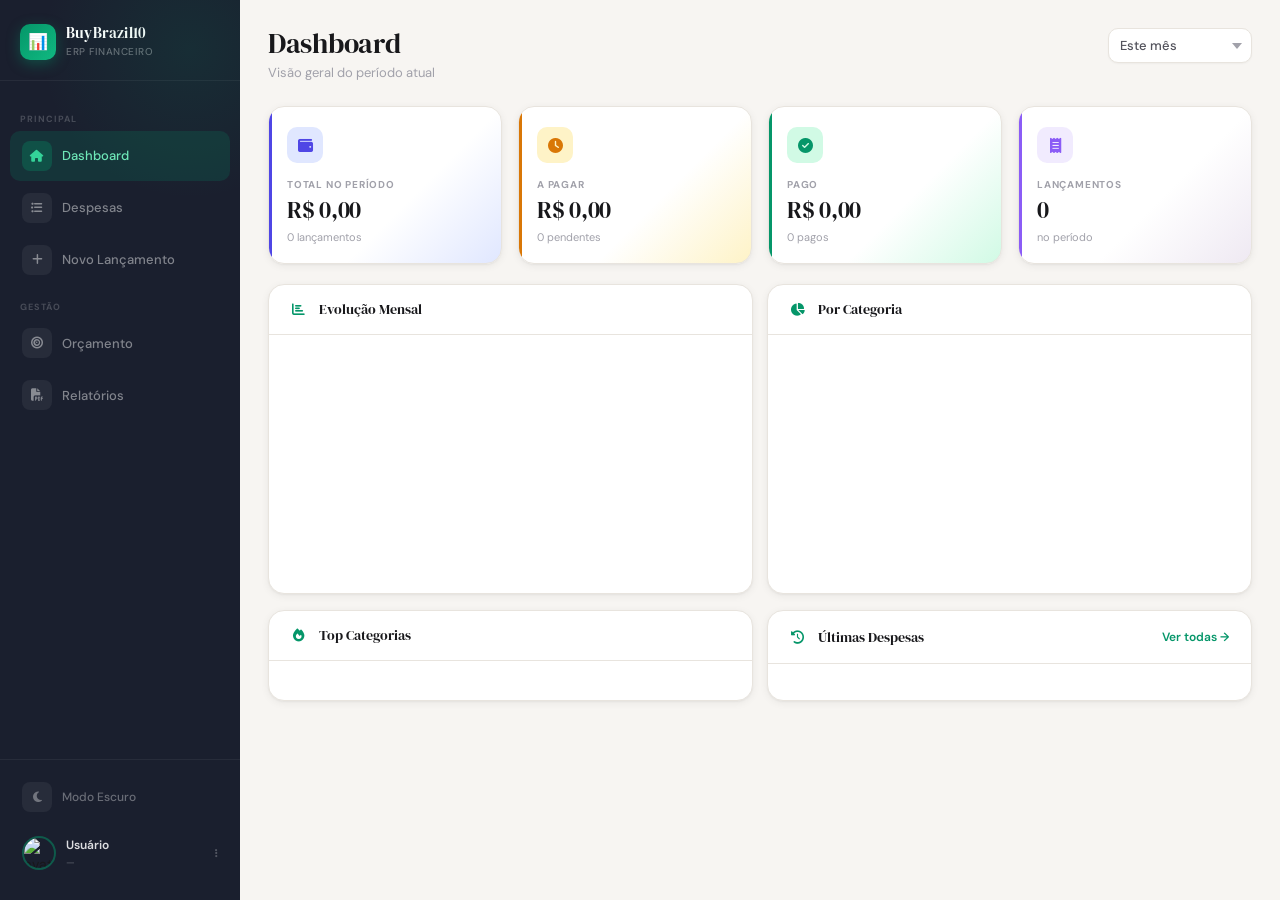
==== commit a0833c9b: "Att 2.0, melhora nas cores e add tabs" ====
--- a/gastos.html
+++ b/gastos.html
@@ -1,105 +1,192 @@
 <!DOCTYPE html>
-<html lang="pt-br">
+<html lang="pt-br" data-theme="light">
 <head>
   <meta charset="UTF-8">
   <meta name="viewport" content="width=device-width, initial-scale=1.0">
-  <title>Controle de Gastos | BuyBrazil10</title>
+  <title>BuyBrazil10 · ERP Financeiro</title>
   <link rel="stylesheet" href="https://cdnjs.cloudflare.com/ajax/libs/font-awesome/6.4.0/css/all.min.css" crossorigin="anonymous">
-  <link rel="stylesheet" href="/gastos.css">
+  <link rel="preconnect" href="https://fonts.googleapis.com">
+  <link rel="preconnect" href="https://fonts.gstatic.com" crossorigin>
+  <link href="https://fonts.googleapis.com/css2?family=DM+Serif+Display:ital@0;1&family=DM+Sans:opsz,wght@9..40,300;9..40,400;9..40,500;9..40,600;9..40,700&display=swap" rel="stylesheet">
+  <link rel="stylesheet" href="gastos.css">
   <script src="https://cdn.jsdelivr.net/npm/chart.js@4.4.0/dist/chart.umd.min.js"></script>
   <script src="https://cdnjs.cloudflare.com/ajax/libs/jspdf/2.5.1/jspdf.umd.min.js"></script>
   <script src="https://cdnjs.cloudflare.com/ajax/libs/jspdf-autotable/3.8.2/jspdf.plugin.autotable.min.js"></script>
+  <script>
+    (function(){ document.documentElement.setAttribute('data-theme', localStorage.getItem('bb_theme') || 'light'); })();
+  </script>
 </head>
 <body>
 
+<!-- ══════════════════════════════════
+     LOADING
+══════════════════════════════════ -->
 <div class="loading-overlay" id="loadingOverlay">
-  <div class="loading-box"><div class="loading-spin"></div><span>Carregando...</span></div>
+  <div class="loading-box">
+    <div class="loading-logo">📊</div>
+    <div class="loading-spin"></div>
+    <span>Carregando dados...</span>
+  </div>
 </div>
 
-<!-- ── HEADER ── -->
-<header class="hdr">
-  <div class="hdr-brand">
-    <div class="hdr-logo"><i class="fas fa-table"></i></div>
-    <div class="hdr-name">Controle de <span>Gastos</span></div>
-  </div>
-  <div class="hdr-right">
-    <div class="prof-wrap">
-      <button class="prof-btn" id="profBtn">
-        <img id="hdrAvatar" src="https://ui-avatars.com/api/?name=U&background=2563eb&color=fff" alt="">
-        <span class="prof-btn-name" id="hdrName">Usuário</span>
-        <i class="fas fa-chevron-down prof-btn-chev"></i>
-      </button>
-      <div class="prof-drop" id="profDrop">
-        <div class="prof-drop-head">
-          <img id="dropAvatar" src="https://ui-avatars.com/api/?name=U&background=2563eb&color=fff" alt="">
-          <div>
-            <div class="prof-drop-name" id="dropName">Usuário</div>
-            <div class="prof-drop-email" id="dropEmail"><a href="/cdn-cgi/l/email-protection" class="__cf_email__" data-cfemail="5e3b333f37321e3b333f3732703d3133">[email&#160;protected]</a></div>
-          </div>
-        </div>
-        <div class="prof-drop-body">
-          <button class="prof-item" id="btnOpenProfile"><i class="fas fa-user-edit"></i> Editar Perfil</button>
-          <button class="prof-item accent" onclick="location.href='dashboard.html'"><i class="fas fa-home"></i> Ir ao Portfólio</button>
-          <div class="prof-sep"></div>
-          <button class="prof-item danger" id="btnLogout"><i class="fas fa-sign-out-alt"></i> Sair da conta</button>
-        </div>
-      </div>
-    </div>
-  </div>
+<!-- ══════════════════════════════════
+     MOBILE HEADER (top bar, mobile only)
+══════════════════════════════════ -->
+<header class="mobile-header">
+  <div class="mobile-header-brand">
+    <div class="mobile-header-logo">📊</div>
+    <span class="mobile-header-name">BuyBrazil10</span>
+  </div>
+  <button class="mobile-menu-btn" id="mobileMenuBtn"><i class="fas fa-bars"></i></button>
 </header>
 
-<!-- ── MODAL: PERFIL ── -->
+<!-- Sidebar overlay (mobile) -->
+<div class="sidebar-overlay" id="sidebarOverlay"></div>
+
+<!-- ══════════════════════════════════
+     SIDEBAR
+══════════════════════════════════ -->
+<aside class="sidebar" id="sidebar">
+  <div class="sidebar-brand">
+    <div class="sidebar-logo">📊</div>
+    <div class="sidebar-brand-text">
+      <div class="sidebar-brand-name">BuyBrazil10</div>
+      <div class="sidebar-brand-sub">ERP Financeiro</div>
+    </div>
+  </div>
+
+  <nav class="sidebar-nav">
+    <div class="sidebar-section-label">Principal</div>
+    <button class="nav-tab active" data-tab="dashboard">
+      <div class="nav-icon"><i class="fas fa-home"></i></div>
+      Dashboard
+    </button>
+    <button class="nav-tab" data-tab="despesas">
+      <div class="nav-icon"><i class="fas fa-list-ul"></i></div>
+      Despesas
+    </button>
+    <button class="nav-tab" data-tab="novo">
+      <div class="nav-icon"><i class="fas fa-plus"></i></div>
+      Novo Lançamento
+    </button>
+
+    <div class="sidebar-section-label">Gestão</div>
+    <button class="nav-tab" data-tab="orcamento">
+      <div class="nav-icon"><i class="fas fa-bullseye"></i></div>
+      Orçamento
+    </button>
+    <button class="nav-tab" data-tab="relatorios">
+      <div class="nav-icon"><i class="fas fa-file-pdf"></i></div>
+      Relatórios
+    </button>
+  </nav>
+
+  <div class="sidebar-bottom">
+    <button class="sidebar-theme-btn" id="sidebarThemeBtn">
+      <div class="nav-icon"><i class="fas fa-moon" id="themeIcon"></i></div>
+      <span id="themeLabel">Modo Escuro</span>
+    </button>
+
+    <div class="sidebar-profile" id="profileBtn">
+      <img id="headerAvatar" src="https://ui-avatars.com/api/?name=U&background=059669&color=fff" alt="avatar">
+      <div class="sidebar-profile-info">
+        <div class="sidebar-profile-name" id="headerUserName">Usuário</div>
+        <div class="sidebar-profile-email" id="headerUserEmail">—</div>
+      </div>
+      <i class="fas fa-ellipsis-v sidebar-profile-menu"></i>
+    </div>
+
+    <!-- Profile dropdown -->
+    <div class="profile-drop" id="profileDrop">
+      <div class="profile-drop-head">
+        <img id="dropAvatar" src="https://ui-avatars.com/api/?name=U&background=059669&color=fff" alt="avatar">
+        <div>
+          <div class="profile-drop-name" id="dropName">Usuário</div>
+          <div class="profile-drop-email" id="dropEmail">—</div>
+        </div>
+      </div>
+      <div class="profile-drop-body">
+        <button class="drop-item" id="openProfileBtn"><i class="fas fa-user-edit"></i> Editar Perfil</button>
+        <div class="drop-sep"></div>
+        <button class="drop-item drop-item--danger" id="logoutBtn"><i class="fas fa-sign-out-alt"></i> Sair</button>
+      </div>
+    </div>
+  </div>
+</aside>
+
+<!-- ══════════════════════════════════
+     MOBILE BOTTOM NAV
+══════════════════════════════════ -->
+<nav class="mobile-nav">
+  <button class="mobile-nav-btn active" data-tab="dashboard"><i class="fas fa-home"></i><span>Dashboard</span></button>
+  <button class="mobile-nav-btn" data-tab="despesas"><i class="fas fa-list-ul"></i><span>Despesas</span></button>
+  <button class="mobile-nav-btn mobile-nav-btn--new" data-tab="novo"><i class="fas fa-plus"></i></button>
+  <button class="mobile-nav-btn" data-tab="orcamento"><i class="fas fa-bullseye"></i><span>Orçamento</span></button>
+  <button class="mobile-nav-btn" data-tab="relatorios"><i class="fas fa-file-pdf"></i><span>Relatórios</span></button>
+</nav>
+
+<!-- ══════════════════════════════════
+     MODALS
+══════════════════════════════════ -->
+
+<!-- MODAL: PERFIL -->
 <div class="modal-bg" id="profileModal">
   <div class="modal-box">
     <div class="modal-pill"></div>
-    <div class="modal-head"><h2>Meu Perfil</h2><button class="modal-x" data-close="profileModal">&times;</button></div>
+    <div class="modal-head">
+      <h2>Meu Perfil</h2>
+      <button class="modal-close" data-close="profileModal">&times;</button>
+    </div>
     <div class="modal-body">
-      <div class="avatar-wrap">
-        <img class="avatar-big" id="profileAvatarPreview" src="" alt="">
-        <div class="avatar-info">
-          <div class="avatar-name" id="profileDisplayName">—</div>
-          <div class="avatar-email" id="profileDisplayEmail">—</div>
-          <div class="avatar-since" id="profileSince">—</div>
-        </div>
-      </div>
-      <div class="fld"><label>Foto de Perfil</label><input type="file" id="avatarInput" accept="image/*"></div>
-      <div class="fld"><label>Nome de usuário</label><input type="text" id="editUsername" placeholder="Seu nome"></div>
-      <div class="fld"><label>Bio</label><textarea id="editBio" placeholder="Uma breve descrição sobre você..."></textarea></div>
-      <button class="btn-primary" id="btnSaveProfile"><i class="fas fa-check"></i> Salvar Alterações</button>
+      <div class="profile-preview">
+        <img class="profile-avatar-lg" id="profileAvatarPreview" src="" alt="avatar">
+        <div>
+          <div class="profile-preview-name" id="profileDisplayName">—</div>
+          <div class="profile-preview-email" id="profileDisplayEmail">—</div>
+          <div class="profile-preview-since" id="profileSince">—</div>
+        </div>
+      </div>
+      <div class="fld" style="margin-bottom:14px;"><label>Foto de Perfil</label><input class="inputfile" type="file" id="avatarInput" accept="image/*"></div>
+      <div class="fld" style="margin-bottom:14px;"><label>Nome de usuário</label><input type="text" id="editUsername" placeholder="Seu nome"></div>
+      <div class="fld" style="margin-bottom:16px;"><label>Bio</label><textarea id="editBio" placeholder="Uma breve descrição..."></textarea></div>
+      <button class="btn-primary" id="saveProfileBtn"><i class="fas fa-check"></i> Salvar Alterações</button>
     </div>
   </div>
 </div>
 
-<!-- ── MODAL: CONFIRMAR ── -->
+<!-- MODAL: CONFIRMAR -->
 <div class="modal-bg" id="confirmModal">
-  <div class="modal-box modal-sm">
+  <div class="modal-box modal-box--sm">
     <div class="modal-pill"></div>
-    <div class="modal-head"><h2 id="confirmTitle">Confirmar</h2><button class="modal-x" data-close="confirmModal">&times;</button></div>
+    <div class="modal-head">
+      <h2 id="confirmTitle">Confirmar</h2>
+      <button class="modal-close" data-close="confirmModal">&times;</button>
+    </div>
     <div class="modal-body">
-      <p id="confirmMsg" style="color:var(--ink2);font-size:14px;line-height:1.6;margin-bottom:20px;"></p>
-      <div style="display:flex;gap:10px;">
-        <button class="btn-danger" id="btnConfirmOk"><i class="fas fa-trash"></i> Excluir</button>
-        <button class="btn-ghost" id="btnConfirmCancel">Cancelar</button>
+      <p class="confirm-msg" id="confirmMsg"></p>
+      <div class="btn-row">
+        <button class="btn-danger" id="confirmOkBtn"><i class="fas fa-trash"></i> Excluir</button>
+        <button class="btn-ghost" id="confirmCancelBtn">Cancelar</button>
       </div>
     </div>
   </div>
 </div>
 
-<!-- ── MODAL: EDITAR DESPESA ── -->
+<!-- MODAL: EDITAR DESPESA -->
 <div class="modal-bg" id="editModal">
   <div class="modal-box">
     <div class="modal-pill"></div>
-    <div class="modal-head"><h2>Editar Despesa</h2><button class="modal-x" data-close="editModal">&times;</button></div>
+    <div class="modal-head">
+      <h2>Editar Despesa</h2>
+      <button class="modal-close" data-close="editModal">&times;</button>
+    </div>
     <div class="modal-body">
       <input type="hidden" id="editId">
-      <div class="fg">
-        <div class="fld s2"><label>Valor (R$)</label><input type="number" id="editValue" step="0.01" min="0.01" inputmode="decimal"></div>
-        <div class="fld s2"><label>Descrição</label><input type="text" id="editDesc" maxlength="120"></div>
-        <div class="fld s2"><label>Empresa / Fornecedor</label><input type="text" id="editEmpresa" maxlength="80"></div>
-        <div class="fld s2">
-          <label>Categoria</label>
-          <select id="editCategory"></select>
-        </div>
+      <div class="form-grid">
+        <div class="fld fld--full"><label>Valor (R$)</label><input type="number" id="editValue" step="0.01" min="0.01" inputmode="decimal"></div>
+        <div class="fld fld--full"><label>Descrição</label><input type="text" id="editDesc" maxlength="120"></div>
+        <div class="fld fld--full"><label>Empresa / Fornecedor</label><input type="text" id="editEmpresa" maxlength="80"></div>
+        <div class="fld fld--full"><label>Categoria</label><select id="editCategory"></select></div>
         <div class="fld"><label>Data</label><input type="date" id="editDate"></div>
         <div class="fld">
           <label>Pagamento</label>
@@ -110,181 +197,213 @@
           </select>
         </div>
       </div>
-      <!-- TOGGLE PAGO NO MODAL DE EDIÇÃO -->
-      <div style="display:flex;align-items:center;gap:12px;padding:12px 14px;background:var(--bg2);border-radius:var(--r);margin-top:4px;margin-bottom:16px;border:1px solid var(--border);">
-        <button class="pay-toggle-track" id="editStatusToggle"></button>
+      <div class="status-row" style="margin-bottom:16px;">
+        <button type="button" class="toggle-track" id="editStatusToggle"></button>
         <div>
-          <div style="font-size:13px;font-weight:700;color:var(--ink);" id="editStatusLabel">Status</div>
-          <div style="font-size:11px;color:var(--ink3);" id="editStatusSub">Toque para alterar</div>
-        </div>
-      </div>
-      <button class="btn-primary" id="btnSaveEdit"><i class="fas fa-check"></i> Salvar Alterações</button>
+          <div class="status-label" id="editStatusLabel">Status</div>
+          <div class="status-hint" id="editStatusHint">Toque para alterar</div>
+        </div>
+      </div>
+      <button class="btn-primary" id="saveEditBtn"><i class="fas fa-check"></i> Salvar Alterações</button>
     </div>
   </div>
 </div>
 
-<!-- ── MODAL: GERENCIAR CATEGORIAS ── -->
+<!-- MODAL: CATEGORIAS -->
 <div class="modal-bg" id="catsModal">
   <div class="modal-box">
     <div class="modal-pill"></div>
-    <div class="modal-head"><h2>Gerenciar Categorias</h2><button class="modal-x" data-close="catsModal">&times;</button></div>
+    <div class="modal-head">
+      <h2>Gerenciar Categorias</h2>
+      <button class="modal-close" data-close="catsModal">&times;</button>
+    </div>
     <div class="modal-body">
       <div class="cats-list" id="catsList"></div>
-      <div class="add-cat-form" id="addCatForm">
-        <div>
-          <div style="font-size:10px;font-weight:700;text-transform:uppercase;letter-spacing:.8px;color:var(--ink3);margin-bottom:5px;">Cor</div>
-          <input type="color" class="color-pick" id="newCatColor" value="#2563eb">
-        </div>
-        <div>
-          <div style="font-size:10px;font-weight:700;text-transform:uppercase;letter-spacing:.8px;color:var(--ink3);margin-bottom:5px;">Nome</div>
-          <input type="text" class="icon-pick" id="newCatName" placeholder="Nome da categoria..." maxlength="40" style="font-size:14px;">
-        </div>
+      <div class="add-cat-row">
+        <input type="color" class="color-pick" id="newCatColor" value="#059669">
+        <input type="text" class="cat-name-input" id="newCatName" placeholder="Nome da categoria..." maxlength="40">
         <input type="hidden" id="newCatIcon" value="">
-        <div style="align-self:flex-end;">
-          <button class="btn-primary" id="btnAddCat" style="width:auto;padding:11px 16px;min-height:42px;"><i class="fas fa-plus"></i></button>
-        </div>
-      </div>
-      <div style="margin-top:14px;padding:12px;background:var(--accent-bg);border-radius:var(--r);border:1px solid rgba(37,99,235,.15);">
-        <div style="font-size:11px;color:var(--accent);font-weight:600;"><i class="fas fa-info-circle"></i> As categorias são salvas localmente e sincronizadas com sua conta.</div>
+        <button class="btn-primary btn-primary--icon" id="addCatBtn"><i class="fas fa-plus"></i></button>
       </div>
     </div>
   </div>
 </div>
 
-<!-- ── PÁGINA ── -->
-<div class="page">
-  <div class="page-ttl">
-    <h1>Controle de <em>Gastos</em></h1>
-    <p>BuyBrazil10 — Plano de Contas ERP</p>
-  </div>
-
-  <!-- KPIs -->
-  <div class="kpi-grid">
-    <div class="kpi" style="--kc:var(--danger);--ki:var(--danger-bg);">
-      <div class="kpi-icon"><i class="fas fa-fire-alt"></i></div>
-      <div class="kpi-lbl">Total no Período</div>
-      <div class="kpi-val" id="kpiTotal">R$ 0,00</div>
-      <div class="kpi-sub" id="kpiTotalSub">sem registros</div>
-    </div>
-    <div class="kpi" style="--kc:var(--warning);--ki:var(--warning-bg);">
-      <div class="kpi-icon"><i class="fas fa-clock"></i></div>
-      <div class="kpi-lbl">Pendente</div>
-      <div class="kpi-val" id="kpiPendente">R$ 0,00</div>
-      <div class="kpi-sub" id="kpiPendenteSub">0 lançamentos</div>
-    </div>
-    <div class="kpi" style="--kc:var(--success);--ki:var(--success-bg);">
-      <div class="kpi-icon"><i class="fas fa-check-circle"></i></div>
-      <div class="kpi-lbl">Pago</div>
-      <div class="kpi-val" id="kpiPago">R$ 0,00</div>
-      <div class="kpi-sub" id="kpiPagoSub">0 lançamentos</div>
-    </div>
-    <div class="kpi" style="--kc:var(--accent);--ki:var(--accent-bg);">
-      <div class="kpi-icon"><i class="fas fa-file-invoice"></i></div>
-      <div class="kpi-lbl">Transações</div>
-      <div class="kpi-val" id="kpiCount">0</div>
-      <div class="kpi-sub" id="kpiCountSub">no período</div>
-    </div>
-  </div>
-
-  <!-- CHARTS -->
-  <div class="charts-grid">
-    <div class="sc">
-      <div class="sc-head">
-        <div class="sc-head-l"><div class="sc-head-icon"><i class="fas fa-chart-pie"></i></div><h2>Por Categoria</h2></div>
-        <span class="sc-meta" id="donutMeta"></span>
-      </div>
-      <div class="sc-body"><div class="chart-wrap"><canvas id="donutChart"></canvas></div><div class="chart-legend" id="donutLegend"></div></div>
-    </div>
-    <div class="sc">
-      <div class="sc-head">
-        <div class="sc-head-l"><div class="sc-head-icon"><i class="fas fa-chart-bar"></i></div><h2>Evolução 6 Meses</h2></div>
-      </div>
-      <div class="sc-body"><div class="chart-wrap"><canvas id="barChart"></canvas></div></div>
-    </div>
-  </div>
-
-  <div class="main-grid">
-    <!-- LEFT: tabela -->
-    <div>
-      <!-- FILTERS -->
-      <div class="filters">
-        <span class="filter-lbl"><i class="fas fa-filter"></i> Filtrar:</span>
-        <select class="fsel" id="filterMonth"><option value="">Todos os meses</option></select>
-        <select class="fsel" id="filterYear"><option value="">Todos os anos</option></select>
-        <select class="fsel" id="filterCat"><option value="">Todas as categorias</option></select>
-        <select class="fsel" id="filterEmpresa"><option value="">Todas as empresas</option></select>
-        <select class="fsel" id="filterStatus">
-          <option value="">Todos os status</option>
-          <option value="pendente">Pendente</option>
-          <option value="pago">Pago</option>
+<!-- ══════════════════════════════════
+     MAIN CONTENT
+══════════════════════════════════ -->
+<main class="main-content">
+
+  <!-- ── DASHBOARD ── -->
+  <div class="tab-content active" id="tab-dashboard">
+    <div class="page-header">
+      <div>
+        <h1 class="page-title">Dashboard</h1>
+        <p class="page-sub" id="dashPeriodLabel">Visão geral do período atual</p>
+      </div>
+      <div class="page-header-actions">
+        <select class="select-sm" id="dashPeriodFilter">
+          <option value="mes_atual">Este mês</option>
+          <option value="mes_anterior">Mês anterior</option>
+          <option value="trimestre">Últimos 3 meses</option>
+          <option value="ano">Este ano</option>
+          <option value="todos">Tudo</option>
         </select>
-        <div class="search-wrap">
-          <i class="fas fa-search search-icon"></i>
-          <input class="search-inp" type="text" id="searchInput" placeholder="Buscar descrição, empresa...">
-          <button class="search-clr" id="btnSearchClear" style="display:none;"><i class="fas fa-times"></i></button>
-        </div>
-        <button class="btn-clr" id="clearFilters"><i class="fas fa-times"></i> Limpar</button>
-      </div>
-
-      <div class="sc">
-        <div class="sc-head">
-          <div class="sc-head-l"><div class="sc-head-icon"><i class="fas fa-list-ul"></i></div><h2>Histórico de Despesas</h2></div>
-          <span class="sc-meta" id="tableCount"></span>
-        </div>
-        <div class="tbl-wrap">
-          <table>
-            <thead>
-              <tr>
-                <th class="sortable" data-col="data">Data <i class="fas fa-sort sort-ico"></i></th>
-                <th>Descrição</th>
-                <th class="sortable" data-col="categoria">Categoria <i class="fas fa-sort sort-ico"></i></th>
-                <th>Pagamento</th>
-                <th>Pago?</th>
-                <th class="sortable" data-col="valor">Valor <i class="fas fa-sort sort-ico"></i></th>
-                <th></th>
-              </tr>
-            </thead>
-            <tbody id="expBody">
-              <tr><td colspan="7"><div class="empty-row"><i class="fas fa-inbox"></i>Nenhuma despesa ainda.</div></td></tr>
-            </tbody>
-          </table>
-        </div>
-      </div>
-    </div>
-
-    <!-- RIGHT: form + export -->
-    <div>
-      <div class="sc">
-        <div class="sc-head">
-          <div class="sc-head-l"><div class="sc-head-icon"><i class="fas fa-plus"></i></div><h2>Nova Despesa</h2></div>
-        </div>
-        <div class="sc-body">
-          <!-- preview das cats customizadas -->
-          <div class="cat-list-preview" id="catPreview"></div>
-          <button class="cat-manager-btn" id="btnOpenCats">
-            <i class="fas fa-palette"></i> Gerenciar Categorias
-          </button>
-          <form id="expForm" autocomplete="off">
-            <div class="fg">
-              <div class="fld s2">
+      </div>
+    </div>
+
+    <div class="kpi-grid" id="kpiGrid">
+      <div class="kpi kpi--blue">
+        <div class="kpi-icon"><i class="fas fa-wallet"></i></div>
+        <div class="kpi-label">Total no Período</div>
+        <div class="kpi-value" id="kpiTotal">R$ 0,00</div>
+        <div class="kpi-sub" id="kpiTotalSub">0 lançamentos</div>
+      </div>
+      <div class="kpi kpi--orange">
+        <div class="kpi-icon"><i class="fas fa-clock"></i></div>
+        <div class="kpi-label">A Pagar</div>
+        <div class="kpi-value" id="kpiPendente">R$ 0,00</div>
+        <div class="kpi-sub" id="kpiPendenteSub">0 pendentes</div>
+      </div>
+      <div class="kpi kpi--green">
+        <div class="kpi-icon"><i class="fas fa-check-circle"></i></div>
+        <div class="kpi-label">Pago</div>
+        <div class="kpi-value" id="kpiPago">R$ 0,00</div>
+        <div class="kpi-sub" id="kpiPagoSub">0 pagos</div>
+      </div>
+      <div class="kpi kpi--purple">
+        <div class="kpi-icon"><i class="fas fa-receipt"></i></div>
+        <div class="kpi-label">Lançamentos</div>
+        <div class="kpi-value" id="kpiCount">0</div>
+        <div class="kpi-sub" id="kpiCountSub">no período</div>
+      </div>
+    </div>
+
+    <div class="charts-row">
+      <div class="card">
+        <div class="card-header">
+          <div class="card-header-left"><i class="fas fa-chart-bar card-header-icon"></i><h3>Evolução Mensal</h3></div>
+        </div>
+        <div class="card-body"><div class="chart-wrap"><canvas id="barChart"></canvas></div></div>
+      </div>
+      <div class="card">
+        <div class="card-header">
+          <div class="card-header-left"><i class="fas fa-chart-pie card-header-icon"></i><h3>Por Categoria</h3></div>
+          <span class="card-meta" id="donutMeta"></span>
+        </div>
+        <div class="card-body">
+          <div class="chart-wrap"><canvas id="donutChart"></canvas></div>
+          <div class="chart-legend" id="donutLegend"></div>
+        </div>
+      </div>
+    </div>
+
+    <div class="two-col" style="margin-bottom:28px;">
+      <div class="card">
+        <div class="card-header">
+          <div class="card-header-left"><i class="fas fa-fire card-header-icon"></i><h3>Top Categorias</h3></div>
+        </div>
+        <div class="card-body" id="topCatsBody"></div>
+      </div>
+      <div class="card">
+        <div class="card-header">
+          <div class="card-header-left"><i class="fas fa-history card-header-icon"></i><h3>Últimas Despesas</h3></div>
+          <button class="link-btn" onclick="switchTab('despesas')">Ver todas →</button>
+        </div>
+        <div class="card-body" id="recentExpBody"></div>
+      </div>
+    </div>
+  </div>
+
+  <!-- ── DESPESAS ── -->
+  <div class="tab-content" id="tab-despesas">
+    <div class="page-header">
+      <div>
+        <h1 class="page-title">Histórico de Despesas</h1>
+        <p class="page-sub">Filtre, pesquise e gerencie todos os lançamentos</p>
+      </div>
+    </div>
+
+    <div class="filters-bar">
+      <div class="search-wrap">
+        <i class="fas fa-search search-icon"></i>
+        <input class="search-inp" type="text" id="searchInput" placeholder="Buscar descrição, empresa, categoria...">
+        <button class="search-clr" id="searchClearBtn" style="display:none"><i class="fas fa-times"></i></button>
+      </div>
+      <select class="fsel" id="filterMonth"><option value="">Todos os meses</option></select>
+      <select class="fsel" id="filterYear"><option value="">Todos os anos</option></select>
+      <select class="fsel" id="filterCat"><option value="">Todas as categorias</option></select>
+      <select class="fsel" id="filterEmpresa"><option value="">Todas as empresas</option></select>
+      <select class="fsel" id="filterStatus">
+        <option value="">Todos os status</option>
+        <option value="pendente">Pendente</option>
+        <option value="pago">Pago</option>
+      </select>
+      <button class="btn-clear-filters" id="clearFiltersBtn"><i class="fas fa-times"></i> Limpar</button>
+    </div>
+
+    <div class="card" style="margin-bottom:28px;">
+      <div class="card-header">
+        <div class="card-header-left"><i class="fas fa-list-ul card-header-icon"></i><h3>Lançamentos</h3></div>
+        <span class="card-meta" id="tableCount"></span>
+      </div>
+      <div class="table-wrap">
+        <table>
+          <thead>
+            <tr>
+              <th class="sortable" data-col="data">Data <i class="fas fa-sort sort-ico"></i></th>
+              <th>Descrição</th>
+              <th class="sortable" data-col="categoria">Categoria <i class="fas fa-sort sort-ico"></i></th>
+              <th>Pagamento</th>
+              <th>Status</th>
+              <th class="sortable" data-col="valor">Valor <i class="fas fa-sort sort-ico"></i></th>
+              <th></th>
+            </tr>
+          </thead>
+          <tbody id="expBody">
+            <tr><td colspan="7"><div class="empty-row"><i class="fas fa-inbox"></i>Nenhuma despesa ainda.</div></td></tr>
+          </tbody>
+        </table>
+      </div>
+    </div>
+  </div>
+
+  <!-- ── NOVO LANÇAMENTO ── -->
+  <div class="tab-content" id="tab-novo">
+    <div class="page-header">
+      <div>
+        <h1 class="page-title">Nova Despesa</h1>
+        <p class="page-sub">Registre um novo lançamento financeiro</p>
+      </div>
+    </div>
+
+    <div class="new-exp-layout" style="margin-bottom:28px;">
+      <div class="card">
+        <div class="card-header">
+          <div class="card-header-left"><i class="fas fa-plus card-header-icon"></i><h3>Dados do Lançamento</h3></div>
+        </div>
+        <div class="card-body">
+          <div class="cat-preview-wrap" id="catPreview"></div>
+          <button class="btn-manage-cats" id="openCatsBtn"><i class="fas fa-palette"></i> Gerenciar Categorias</button>
+          <form id="expForm" autocomplete="off" novalidate>
+            <div class="form-grid">
+              <div class="fld fld--full">
                 <label>Valor (R$)</label>
                 <input type="number" id="expValue" placeholder="0,00" step="0.01" min="0.01" required inputmode="decimal">
                 <span class="fld-err" id="errValue"></span>
               </div>
-              <div class="fld s2">
+              <div class="fld fld--full">
                 <label>Descrição</label>
                 <input type="text" id="expDesc" placeholder="Ex: Nota fiscal FedEx..." maxlength="120" required>
                 <span class="fld-err" id="errDesc"></span>
               </div>
-              <div class="fld s2">
+              <div class="fld fld--full">
                 <label>Empresa / Fornecedor</label>
                 <input type="text" id="expEmpresa" placeholder="Ex: FedEx, Correios..." maxlength="80">
               </div>
-              <div class="fld s2">
+              <div class="fld fld--full">
                 <label>Categoria</label>
-                <select id="expCategory" required>
-                  <option value="">Selecione...</option>
-                </select>
+                <select id="expCategory" required><option value="">Selecione...</option></select>
                 <span class="fld-err" id="errCategory"></span>
               </div>
               <div class="fld">
@@ -300,28 +419,103 @@
                 </select>
                 <span class="fld-err" id="errPayment"></span>
               </div>
-              <div class="fld s2">
-                <label>Status inicial</label>
-                <div style="display:flex;align-items:center;gap:10px;padding:10px 13px;background:var(--bg2);border-radius:var(--r);border:1.5px solid var(--border);">
-                  <button type="button" class="pay-toggle-track" id="expStatusToggle"></button>
-                  <span style="font-size:13px;font-weight:600;color:var(--ink2);" id="expStatusLabel">Pendente</span>
+              <div class="fld fld--full">
+                <label>Status</label>
+                <div class="status-row">
+                  <button type="button" class="toggle-track" id="expStatusToggle"></button>
+                  <span class="status-label off" id="expStatusLabel">Pendente</span>
                 </div>
               </div>
             </div>
-            <button type="submit" class="btn-primary" id="btnAdd" style="margin-top:8px;"><i class="fas fa-plus"></i> Registrar Despesa</button>
+            <button type="submit" class="btn-primary btn-primary--lg" id="btnAdd"><i class="fas fa-plus"></i> Registrar Despesa</button>
           </form>
         </div>
       </div>
 
-      <!-- EXPORT PDF -->
-      <div class="export-card">
-        <div class="export-hdr">
-          <div class="export-hdr-ico"><i class="fas fa-file-pdf"></i></div>
-          <div class="export-hdr-txt"><h3>Relatório em PDF</h3><p>Exportar despesas do período</p></div>
-        </div>
-        <div class="export-body">
-          <div class="export-row">
-            <div class="efld"><label>Mês</label>
+      <div>
+        <div class="card">
+          <div class="card-header">
+            <div class="card-header-left"><i class="fas fa-info-circle card-header-icon"></i><h3>Resumo do Mês</h3></div>
+          </div>
+          <div class="card-body" id="quickSummaryBody"></div>
+        </div>
+        <div class="card" style="margin-top:14px;">
+          <div class="card-header">
+            <div class="card-header-left"><i class="fas fa-clock card-header-icon"></i><h3>Últimos Registrados</h3></div>
+          </div>
+          <div class="card-body" id="lastAddedBody"></div>
+        </div>
+      </div>
+    </div>
+  </div>
+
+  <!-- ── ORÇAMENTO ── -->
+  <div class="tab-content" id="tab-orcamento">
+    <div class="page-header">
+      <div>
+        <h1 class="page-title">Orçamento</h1>
+        <p class="page-sub">Defina limites de gastos e acompanhe o progresso</p>
+      </div>
+      <div class="page-header-actions">
+        <select class="select-sm" id="budgetMonthFilter"><option value="">Mês atual</option></select>
+      </div>
+    </div>
+
+    <div class="budget-layout" style="margin-bottom:28px;">
+      <div class="card">
+        <div class="card-header">
+          <div class="card-header-left"><i class="fas fa-bullseye card-header-icon"></i><h3>Metas por Categoria</h3></div>
+          <span class="card-meta" id="budgetSummaryMeta"></span>
+        </div>
+        <div class="card-body" id="budgetListBody">
+          <div class="empty-row"><i class="fas fa-bullseye"></i>Defina orçamentos abaixo para começar.</div>
+        </div>
+      </div>
+      <div>
+        <div class="card">
+          <div class="card-header">
+            <div class="card-header-left"><i class="fas fa-plus card-header-icon"></i><h3>Definir Meta</h3></div>
+          </div>
+          <div class="card-body">
+            <div class="fld" style="margin-bottom:12px;"><label>Categoria</label><select id="budgetCategory"></select></div>
+            <div class="fld" style="margin-bottom:16px;"><label>Limite Mensal (R$)</label><input type="number" id="budgetAmount" placeholder="0,00" step="0.01" min="0.01" inputmode="decimal"></div>
+            <button class="btn-primary" id="saveBudgetBtn"><i class="fas fa-save"></i> Salvar Meta</button>
+          </div>
+        </div>
+        <div class="card" style="margin-top:14px;">
+          <div class="card-header">
+            <div class="card-header-left"><i class="fas fa-chart-bar card-header-icon"></i><h3>Resumo Visual</h3></div>
+          </div>
+          <div class="card-body" id="budgetChartWrap">
+            <div class="chart-wrap"><canvas id="budgetChart"></canvas></div>
+          </div>
+        </div>
+      </div>
+    </div>
+  </div>
+
+  <!-- ── RELATÓRIOS ── -->
+  <div class="tab-content" id="tab-relatorios">
+    <div class="page-header">
+      <div>
+        <h1 class="page-title">Relatórios</h1>
+        <p class="page-sub">Gere relatórios detalhados e exporte seus dados</p>
+      </div>
+    </div>
+
+    <div class="reports-layout" style="margin-bottom:28px;">
+      <div class="card report-card">
+        <div class="report-card-header">
+          <div class="report-card-icon"><i class="fas fa-file-pdf"></i></div>
+          <div>
+            <h3>Relatório em PDF</h3>
+            <p>Relatório detalhado com tabela e gráfico de categorias</p>
+          </div>
+        </div>
+        <div class="card-body">
+          <div class="form-grid">
+            <div class="fld">
+              <label>Mês</label>
               <select id="pdfMonth">
                 <option value="1">Janeiro</option><option value="2">Fevereiro</option><option value="3">Março</option>
                 <option value="4">Abril</option><option value="5">Maio</option><option value="6">Junho</option>
@@ -329,26 +523,89 @@
                 <option value="10">Outubro</option><option value="11">Novembro</option><option value="12">Dezembro</option>
               </select>
             </div>
-            <div class="efld"><label>Ano</label><input type="number" id="pdfYear" min="2020" max="2099"></div>
-          </div>
-          <div class="efld" style="margin-bottom:12px;"><label>Nome da Empresa</label><input type="text" id="pdfCompany" placeholder="BuyBrazil10 Ltda."></div>
-          <div class="eprev" id="exportPreview">
-            <div class="eprev-ttl">Pré-visualização</div>
-            <div class="eprev-row"><span>Período</span><span id="prevPeriod">—</span></div>
-            <div class="eprev-row"><span>Transações</span><span id="prevCount">0</span></div>
-            <div class="eprev-row"><span>Pendente</span><span id="prevPend">R$ 0,00</span></div>
-            <div class="eprev-row hi"><span>Total</span><span id="prevTotal">R$ 0,00</span></div>
-          </div>
-          <button class="btn-export" id="btnExportPdf"><i class="fas fa-download"></i> Gerar e Baixar PDF</button>
-        </div>
-      </div>
-    </div>
-  </div>
-</div>
-
-<div id="toast"><i class="fas fa-check-circle"></i><span id="toastMsg"></span></div>
+            <div class="fld"><label>Ano</label><input type="number" id="pdfYear" min="2020" max="2099"></div>
+            <div class="fld fld--full"><label>Nome da Empresa</label><input type="text" id="pdfCompany" placeholder="BuyBrazil10 Ltda."></div>
+          </div>
+          <div class="export-preview" id="exportPreview">
+            <div class="export-preview-title">Pré-visualização</div>
+            <div class="export-preview-row"><span>Período</span><span id="prevPeriod">—</span></div>
+            <div class="export-preview-row"><span>Lançamentos</span><span id="prevCount">0</span></div>
+            <div class="export-preview-row"><span>Pendente</span><span id="prevPend">R$ 0,00</span></div>
+            <div class="export-preview-row export-preview-row--hi"><span>Total</span><span id="prevTotal">R$ 0,00</span></div>
+          </div>
+          <button class="btn-export" id="exportPdfBtn"><i class="fas fa-download"></i> Gerar e Baixar PDF</button>
+        </div>
+      </div>
+
+      <div class="card">
+        <div class="card-header">
+          <div class="card-header-left"><i class="fas fa-calendar-alt card-header-icon"></i><h3>Análise Anual</h3></div>
+          <select class="select-sm" id="annualYearFilter"></select>
+        </div>
+        <div class="card-body">
+          <div class="chart-wrap" style="height:220px;"><canvas id="annualChart"></canvas></div>
+          <div class="annual-summary" id="annualSummary"></div>
+        </div>
+      </div>
+
+      <div class="card report-card">
+        <div class="report-card-header">
+          <div class="report-card-icon report-card-icon--green"><i class="fas fa-file-csv"></i></div>
+          <div>
+            <h3>Exportar CSV</h3>
+            <p>Baixe todos os dados para usar no Excel ou Google Sheets</p>
+          </div>
+        </div>
+        <div class="card-body">
+          <div class="form-grid">
+            <div class="fld"><label>De</label><input type="date" id="csvDateFrom"></div>
+            <div class="fld"><label>Até</label><input type="date" id="csvDateTo"></div>
+          </div>
+          <button class="btn-export btn-export--green" id="exportCsvBtn"><i class="fas fa-download"></i> Baixar CSV</button>
+        </div>
+      </div>
+    </div>
+  </div>
+
+</main>
+
+<!-- TOAST -->
+<div id="toast"><i></i><span id="toastMsg"></span></div>
 
 <script src="https://cdn.jsdelivr.net/npm/@supabase/supabase-js@2"></script>
-<script src="/gastos.js"></script>
+<script src="gastos.js"></script>
+<script>
+  // ── THEME ──
+  function applyTheme(dark) {
+    document.documentElement.setAttribute('data-theme', dark ? 'dark' : 'light');
+    const icon = document.getElementById('themeIcon');
+    const label = document.getElementById('themeLabel');
+    if (icon)  icon.className  = dark ? 'fas fa-sun' : 'fas fa-moon';
+    if (label) label.textContent = dark ? 'Modo Claro' : 'Modo Escuro';
+    localStorage.setItem('bb_theme', dark ? 'dark' : 'light');
+    if (typeof updateChartTheme === 'function') updateChartTheme();
+  }
+  document.getElementById('sidebarThemeBtn').addEventListener('click', function () {
+    applyTheme(document.documentElement.getAttribute('data-theme') !== 'dark');
+  });
+  applyTheme(localStorage.getItem('bb_theme') === 'dark');
+
+  // ── MOBILE SIDEBAR TOGGLE ──
+  const sidebar   = document.getElementById('sidebar');
+  const overlay   = document.getElementById('sidebarOverlay');
+  const menuBtn   = document.getElementById('mobileMenuBtn');
+  function openSidebar()  { sidebar.classList.add('open');  overlay.classList.add('show');  document.body.style.overflow = 'hidden'; }
+  function closeSidebar() { sidebar.classList.remove('open'); overlay.classList.remove('show'); document.body.style.overflow = ''; }
+  menuBtn.addEventListener('click', openSidebar);
+  overlay.addEventListener('click', closeSidebar);
+  // Close sidebar on nav-tab click (mobile)
+  document.querySelectorAll('.nav-tab').forEach(btn => {
+    btn.addEventListener('click', () => { if (window.innerWidth < 768) closeSidebar(); });
+  });
+
+  // ── PATCH: headerUserEmail used in loadProfile ──
+  // gastos.js uses 'dropEmail' id to set email – also sync sidebar email display
+  const _origLoadProfile = window.loadProfile;
+</script>
 </body>
-</html>+</html>
--- a/gastos.css
+++ b/gastos.css
@@ -1,294 +1,869 @@
-@import url('https://fonts.googleapis.com/css2?family=DM+Sans:ital,wght@0,300;0,400;0,500;0,600;0,700;1,300;1,400&family=DM+Serif+Display:ital@0;1&display=swap');
-
-*,*::before,*::after{margin:0;padding:0;box-sizing:border-box;}
-:root{
-  --font:'DM Sans',system-ui,sans-serif;
-  --font-display:'DM Serif Display',Georgia,serif;
-  --bg:#f7f6f3;
-  --bg2:#eeecea;
-  --card:#ffffff;
-  --border:#e3e0db;
-  --border2:#d4d0ca;
-  --ink:#1a1714;
-  --ink2:#4a4540;
-  --ink3:#857e76;
-  --ink4:#b5afa6;
-  --accent:#2563eb;
-  --accent-bg:#eff6ff;
-  --accent-hover:#1d4ed8;
-  --success:#16a34a;
-  --success-bg:#f0fdf4;
-  --warning:#d97706;
-  --warning-bg:#fffbeb;
-  --danger:#dc2626;
-  --danger-bg:#fef2f2;
-  --hdr:#1a1714;
-  --r:10px;--r2:16px;--r3:22px;
-  --sh:0 1px 3px rgba(26,23,20,.07),0 1px 2px rgba(26,23,20,.04);
-  --sh2:0 4px 16px rgba(26,23,20,.09),0 2px 4px rgba(26,23,20,.04);
-  --sh3:0 12px 40px rgba(26,23,20,.12),0 4px 8px rgba(26,23,20,.06);
-  --sh4:0 24px 64px rgba(26,23,20,.16);
-  --hh:58px;
-}
-html{scroll-behavior:smooth;-webkit-text-size-adjust:100%;}
-body{min-height:100vh;background:var(--bg);color:var(--ink);font-family:var(--font);font-size:14px;line-height:1.5;overflow-x:hidden;-webkit-font-smoothing:antialiased;}
-
-/* LOADING */
-.loading-overlay{position:fixed;inset:0;z-index:9000;background:rgba(247,246,243,.97);backdrop-filter:blur(6px);display:flex;align-items:center;justify-content:center;opacity:0;visibility:hidden;transition:opacity .3s;}
-.loading-overlay.active{opacity:1;visibility:visible;}
-.loading-box{display:flex;align-items:center;gap:12px;background:var(--card);border:1px solid var(--border);border-radius:var(--r2);padding:20px 28px;box-shadow:var(--sh3);font-size:14px;font-weight:600;color:var(--ink2);}
-.loading-spin{width:18px;height:18px;border-radius:50%;border:2px solid var(--border2);border-top-color:var(--accent);animation:spin .65s linear infinite;}
-@keyframes spin{to{transform:rotate(360deg);}}
-
-/* HEADER */
-.hdr{position:fixed;top:0;left:0;right:0;z-index:300;height:var(--hh);background:var(--hdr);display:flex;align-items:center;justify-content:space-between;padding:0 16px;border-bottom:1px solid rgba(255,255,255,.06);}
-.hdr-brand{display:flex;align-items:center;gap:9px;}
-.hdr-logo{width:32px;height:32px;background:linear-gradient(135deg,#3b82f6,#6366f1);border-radius:9px;display:flex;align-items:center;justify-content:center;font-size:14px;color:#fff;flex-shrink:0;}
-.hdr-name{font-size:15px;font-weight:700;color:#fff;letter-spacing:-.3px;white-space:nowrap;}
-.hdr-name span{color:#60a5fa;}
-.hdr-right{display:flex;align-items:center;gap:8px;}
-
-/* PROFILE MINI */
-.prof-wrap{position:relative;}
-.prof-btn{display:flex;align-items:center;gap:7px;background:transparent;border:1px solid rgba(255,255,255,.12);border-radius:40px;padding:3px 10px 3px 3px;cursor:pointer;transition:all .2s;-webkit-tap-highlight-color:transparent;}
-.prof-btn:hover{background:rgba(255,255,255,.08);}
-.prof-btn img{width:28px;height:28px;border-radius:50%;object-fit:cover;border:2px solid #3b82f6;}
-.prof-btn-name{font-size:12px;font-weight:600;color:#fff;max-width:90px;overflow:hidden;text-overflow:ellipsis;white-space:nowrap;}
-.prof-btn-chev{font-size:9px;color:rgba(255,255,255,.4);}
-
-.prof-drop{position:fixed;top:calc(var(--hh) + 8px);right:10px;width:min(270px,calc(100vw - 20px));background:#1c1917;border:1px solid rgba(255,255,255,.1);border-radius:var(--r2);box-shadow:0 20px 60px rgba(0,0,0,.45);z-index:400;opacity:0;visibility:hidden;transform:translateY(-8px) scale(.97);transition:all .2s cubic-bezier(.16,1,.3,1);overflow:hidden;}
-.prof-drop.open{opacity:1;visibility:visible;transform:translateY(0) scale(1);}
-.prof-drop-head{padding:16px;display:flex;align-items:center;gap:12px;background:rgba(255,255,255,.03);border-bottom:1px solid rgba(255,255,255,.07);}
-.prof-drop-head img{width:44px;height:44px;border-radius:50%;object-fit:cover;border:2px solid #3b82f6;flex-shrink:0;}
-.prof-drop-name{font-size:14px;font-weight:700;color:#fff;overflow:hidden;text-overflow:ellipsis;white-space:nowrap;}
-.prof-drop-email{font-size:11px;color:rgba(255,255,255,.4);overflow:hidden;text-overflow:ellipsis;white-space:nowrap;margin-top:1px;}
-.prof-drop-body{padding:6px;}
-.prof-item{display:flex;align-items:center;gap:10px;padding:10px 12px;border-radius:var(--r);border:none;width:100%;text-align:left;background:transparent;color:rgba(255,255,255,.72);font-family:var(--font);font-size:13px;font-weight:500;cursor:pointer;transition:all .15s;-webkit-tap-highlight-color:transparent;min-height:42px;}
-.prof-item i{width:14px;text-align:center;font-size:12px;opacity:.7;}
-.prof-item:hover{background:rgba(255,255,255,.07);color:#fff;}
-.prof-item.danger{color:#f87171;}
-.prof-item.danger:hover{background:rgba(239,68,68,.1);}
-.prof-item.accent{color:#93c5fd;}
-.prof-item.accent:hover{background:rgba(59,130,246,.1);}
-.prof-sep{height:1px;background:rgba(255,255,255,.07);margin:4px 0;}
-
-/* MODAL BASE */
-.modal-bg{position:fixed;inset:0;z-index:3000;background:rgba(26,23,20,.55);backdrop-filter:blur(8px);display:flex;align-items:flex-end;justify-content:center;opacity:0;visibility:hidden;transition:all .25s;}
-.modal-bg.open{opacity:1;visibility:visible;}
-.modal-box{width:100%;max-width:100%;background:var(--card);border-radius:var(--r3) var(--r3) 0 0;box-shadow:var(--sh4);transform:translateY(24px);transition:transform .32s cubic-bezier(.16,1,.3,1);max-height:93vh;overflow-y:auto;overflow-x:hidden;}
-.modal-bg.open .modal-box{transform:translateY(0);}
-.modal-pill{width:38px;height:4px;background:var(--border2);border-radius:2px;margin:12px auto 0;display:block;}
-.modal-head{display:flex;align-items:center;justify-content:space-between;padding:18px 20px 14px;border-bottom:1px solid var(--border);position:sticky;top:0;background:var(--card);z-index:2;}
-.modal-head h2{font-size:16px;font-weight:700;color:var(--ink);}
-.modal-x{width:32px;height:32px;border-radius:var(--r);border:1px solid var(--border);background:transparent;color:var(--ink3);font-size:16px;cursor:pointer;display:flex;align-items:center;justify-content:center;-webkit-tap-highlight-color:transparent;transition:all .15s;}
-.modal-x:hover{background:var(--bg2);color:var(--ink);}
-.modal-body{padding:20px 20px 36px;}
-.modal-sm{max-width:100%;}
-
-/* FORM ELEMENTS */
-.fld{display:flex;flex-direction:column;gap:5px;margin-bottom:14px;}
-.fld label{font-size:11px;font-weight:700;text-transform:uppercase;letter-spacing:.8px;color:var(--ink3);}
-.fld input,.fld select,.fld textarea{padding:11px 13px;border-radius:var(--r);border:1.5px solid var(--border);background:var(--bg);color:var(--ink);font-family:var(--font);font-size:16px;width:100%;-webkit-appearance:none;transition:border-color .15s,box-shadow .15s;}
-.fld select{background-image:url("data:image/svg+xml,%3Csvg xmlns='http://www.w3.org/2000/svg' width='10' height='6'%3E%3Cpath d='M0 0l5 6 5-6z' fill='%23b5afa6'/%3E%3C/svg%3E");background-repeat:no-repeat;background-position:right 12px center;padding-right:32px;}
-.fld input:focus,.fld select:focus,.fld textarea:focus{outline:none;border-color:var(--accent);box-shadow:0 0 0 3px rgba(37,99,235,.1);}
-.fld textarea{resize:vertical;min-height:72px;font-size:14px;}
-.fld-hint{font-size:11px;color:var(--ink4);}
-.fld-err{font-size:11px;color:var(--danger);min-height:14px;display:block;}
-.err-border{border-color:var(--danger)!important;box-shadow:0 0 0 3px rgba(220,38,38,.08)!important;}
-
-.btn-primary{width:100%;padding:13px;border:none;border-radius:var(--r);background:var(--accent);color:#fff;font-family:var(--font);font-size:14px;font-weight:700;cursor:pointer;transition:all .2s;display:flex;align-items:center;justify-content:center;gap:8px;min-height:46px;-webkit-tap-highlight-color:transparent;}
-.btn-primary:hover{background:var(--accent-hover);}
-.btn-primary:disabled{opacity:.5;cursor:not-allowed;}
-.btn-ghost{padding:11px;border-radius:var(--r);border:1.5px solid var(--border);background:transparent;color:var(--ink2);font-family:var(--font);font-size:14px;font-weight:600;cursor:pointer;transition:all .15s;min-height:46px;-webkit-tap-highlight-color:transparent;flex:1;}
-.btn-ghost:hover{background:var(--bg2);}
-.btn-danger{background:var(--danger);color:#fff;border:none;padding:13px;border-radius:var(--r);font-family:var(--font);font-size:14px;font-weight:700;cursor:pointer;min-height:46px;display:flex;align-items:center;justify-content:center;gap:8px;flex:1;-webkit-tap-highlight-color:transparent;}
-.btn-danger:hover{opacity:.9;}
-
-/* PAGE */
-.page{padding:calc(var(--hh) + 20px) 14px 80px;max-width:1380px;margin:0 auto;}
-.page-ttl{margin-bottom:18px;}
-.page-ttl h1{font-family:var(--font-display);font-size:clamp(22px,5vw,38px);font-weight:400;color:var(--ink);letter-spacing:-.5px;line-height:1.1;}
-.page-ttl h1 em{font-style:italic;color:var(--accent);}
-.page-ttl p{font-size:12px;color:var(--ink3);margin-top:4px;}
-
-/* KPI GRID */
-.kpi-grid{display:grid;grid-template-columns:repeat(2,1fr);gap:10px;margin-bottom:14px;}
-.kpi{background:var(--card);border:1px solid var(--border);border-radius:var(--r2);padding:14px;box-shadow:var(--sh);position:relative;overflow:hidden;}
-.kpi::before{content:'';position:absolute;top:0;left:0;right:0;height:3px;background:var(--kc,var(--accent));border-radius:var(--r2) var(--r2) 0 0;}
-.kpi-icon{width:30px;height:30px;border-radius:8px;display:flex;align-items:center;justify-content:center;font-size:12px;background:var(--ki,var(--accent-bg));color:var(--kc,var(--accent));margin-bottom:10px;}
-.kpi-lbl{font-size:10px;font-weight:700;text-transform:uppercase;letter-spacing:.8px;color:var(--ink3);margin-bottom:3px;}
-.kpi-val{font-family:var(--font-display);font-size:clamp(16px,4vw,24px);font-weight:400;color:var(--ink);line-height:1.1;}
-.kpi-sub{font-size:10px;color:var(--ink4);margin-top:3px;}
-
-/* SECTION CARD */
-.sc{background:var(--card);border:1px solid var(--border);border-radius:var(--r2);box-shadow:var(--sh);overflow:hidden;}
-.sc-head{display:flex;align-items:center;justify-content:space-between;padding:12px 14px;border-bottom:1px solid var(--border);background:var(--bg);}
-.sc-head-l{display:flex;align-items:center;gap:8px;min-width:0;}
-.sc-head-icon{width:24px;height:24px;border-radius:7px;background:var(--accent-bg);color:var(--accent);display:flex;align-items:center;justify-content:center;font-size:10px;flex-shrink:0;}
-.sc-head h2{font-size:13px;font-weight:700;color:var(--ink);white-space:nowrap;overflow:hidden;text-overflow:ellipsis;}
-.sc-meta{font-size:11px;color:var(--ink4);white-space:nowrap;flex-shrink:0;}
-.sc-body{padding:14px;}
-
-/* CHARTS */
-.charts-grid{display:grid;grid-template-columns:1fr;gap:12px;margin-bottom:12px;}
-.chart-wrap{position:relative;height:185px;}
-.chart-legend{display:flex;flex-wrap:wrap;gap:5px;margin-top:10px;}
-.legend-item{display:flex;align-items:center;gap:4px;font-size:10px;color:var(--ink3);font-weight:500;}
-.legend-dot{width:7px;height:7px;border-radius:50%;}
-
-/* MAIN GRID */
-.main-grid{display:grid;grid-template-columns:1fr;gap:12px;align-items:start;}
-
-/* FILTERS */
-.filters{display:flex;flex-wrap:wrap;gap:7px;padding:10px 12px;background:var(--card);border:1px solid var(--border);border-radius:var(--r2);margin-bottom:10px;box-shadow:var(--sh);}
-.filter-lbl{font-size:10px;font-weight:700;text-transform:uppercase;letter-spacing:.8px;color:var(--ink3);display:flex;align-items:center;gap:5px;width:100%;}
-.fsel{flex:1;min-width:0;padding:8px 28px 8px 10px;border:1.5px solid var(--border);border-radius:var(--r);background:var(--bg);color:var(--ink);font-family:var(--font);font-size:14px;-webkit-appearance:none;background-image:url("data:image/svg+xml,%3Csvg xmlns='http://www.w3.org/2000/svg' width='10' height='6'%3E%3Cpath d='M0 0l5 6 5-6z' fill='%23b5afa6'/%3E%3C/svg%3E");background-repeat:no-repeat;background-position:right 9px center;}
-.fsel:focus{outline:none;border-color:var(--accent);}
-.search-wrap{position:relative;display:flex;align-items:center;width:100%;}
-.search-icon{position:absolute;left:10px;font-size:11px;color:var(--ink4);pointer-events:none;}
-.search-inp{width:100%;padding:8px 32px 8px 28px;border:1.5px solid var(--border);border-radius:var(--r);background:var(--bg);font-family:var(--font);font-size:14px;color:var(--ink);-webkit-appearance:none;}
-.search-inp:focus{outline:none;border-color:var(--accent);}
-.search-clr{position:absolute;right:8px;width:18px;height:18px;border:none;background:var(--ink4);color:#fff;border-radius:50%;font-size:8px;cursor:pointer;display:flex;align-items:center;justify-content:center;}
-.btn-clr{padding:8px 11px;border-radius:var(--r);border:1.5px solid var(--border);background:transparent;color:var(--ink3);font-family:var(--font);font-size:12px;font-weight:600;cursor:pointer;display:flex;align-items:center;gap:5px;white-space:nowrap;min-height:38px;-webkit-tap-highlight-color:transparent;}
-.btn-clr:hover{border-color:var(--danger);color:var(--danger);background:var(--danger-bg);}
-
-/* TABLE */
-.tbl-wrap{overflow-x:auto;-webkit-overflow-scrolling:touch;}
-table{width:100%;border-collapse:collapse;min-width:620px;}
-thead tr{background:var(--bg);}
-thead th{padding:8px 10px;text-align:left;font-size:10px;font-weight:700;text-transform:uppercase;letter-spacing:.9px;color:var(--ink4);border-bottom:1px solid var(--border);white-space:nowrap;}
-tbody tr{border-bottom:1px solid var(--bg2);transition:background .12s;cursor:pointer;}
-tbody tr:last-child{border-bottom:none;}
-tbody tr:hover{background:var(--bg);}
-tbody td{padding:9px 10px;vertical-align:middle;}
-.td-date{font-size:11px;color:var(--ink3);font-weight:500;white-space:nowrap;}
-.td-desc{font-size:13px;font-weight:600;color:var(--ink);max-width:140px;overflow:hidden;text-overflow:ellipsis;white-space:nowrap;display:block;}
-.td-emp{font-size:10px;color:var(--ink4);font-style:italic;max-width:120px;overflow:hidden;text-overflow:ellipsis;white-space:nowrap;display:block;margin-top:1px;}
-.cat-pill{display:inline-flex;align-items:center;gap:5px;padding:3px 8px;border-radius:20px;font-size:10px;font-weight:700;white-space:nowrap;}
-.cat-icon{font-size:9px;}
-.pay-chip{padding:2px 7px;border-radius:5px;font-size:10px;font-weight:600;background:var(--bg2);color:var(--ink3);border:1px solid var(--border);white-space:nowrap;}
-.amt{font-size:13px;font-weight:700;white-space:nowrap;}
-
-/* ── TOGGLE PAGO — SWITCH DIRETO NA LINHA ── */
-.pay-toggle{display:inline-flex;align-items:center;gap:6px;cursor:pointer;user-select:none;-webkit-tap-highlight-color:transparent;}
-.pay-toggle-track{width:36px;height:20px;border-radius:20px;position:relative;transition:background .2s;flex-shrink:0;border:none;background:var(--border2);cursor:pointer;}
-.pay-toggle-track::after{content:'';position:absolute;top:3px;left:3px;width:14px;height:14px;border-radius:50%;background:#fff;transition:transform .2s,box-shadow .2s;box-shadow:0 1px 3px rgba(0,0,0,.2);}
-.pay-toggle-track.on{background:var(--success);}
-.pay-toggle-track.on::after{transform:translateX(16px);}
-.pay-toggle-lbl{font-size:11px;font-weight:700;white-space:nowrap;}
-.pay-toggle-lbl.on{color:var(--success);}
-.pay-toggle-lbl.off{color:var(--ink4);}
-
-.btn-del{width:28px;height:28px;border-radius:7px;border:1px solid transparent;background:transparent;color:var(--ink4);cursor:pointer;font-size:10px;display:flex;align-items:center;justify-content:center;transition:all .15s;-webkit-tap-highlight-color:transparent;}
-.btn-del:hover{background:var(--danger-bg);color:var(--danger);border-color:rgba(220,38,38,.2);}
-.btn-edit{width:28px;height:28px;border-radius:7px;border:1px solid var(--border);background:transparent;color:var(--ink3);cursor:pointer;font-size:10px;display:flex;align-items:center;justify-content:center;transition:all .15s;-webkit-tap-highlight-color:transparent;}
-.btn-edit:hover{background:var(--accent-bg);color:var(--accent);border-color:rgba(37,99,235,.2);}
-.empty-row{padding:48px 16px;text-align:center;color:var(--ink4);font-size:13px;}
-.empty-row i{font-size:28px;display:block;margin-bottom:8px;opacity:.25;}
-
-thead th.sortable{cursor:pointer;user-select:none;}
-thead th.sortable:hover{color:var(--ink2);}
-.sort-ico{margin-left:3px;opacity:.25;font-size:8px;}
-.sort-ico.on{opacity:1;color:var(--accent);}
-
-/* FORM AREA */
-.fg{display:grid;grid-template-columns:1fr;gap:11px;}
-.fg .s2{grid-column:1/-1;}
-.fg-2{display:grid;grid-template-columns:1fr 1fr;gap:11px;}
-
-/* CATEGORY BUILDER */
-.cat-manager-btn{width:100%;padding:10px 14px;border:1.5px dashed var(--border2);border-radius:var(--r);background:transparent;color:var(--ink3);font-family:var(--font);font-size:13px;font-weight:600;cursor:pointer;display:flex;align-items:center;justify-content:center;gap:7px;transition:all .2s;margin-bottom:4px;-webkit-tap-highlight-color:transparent;}
-.cat-manager-btn:hover{border-color:var(--accent);color:var(--accent);background:var(--accent-bg);}
-.cat-list-preview{display:flex;flex-wrap:wrap;gap:5px;margin-bottom:10px;}
-.cat-chip-preview{display:inline-flex;align-items:center;gap:5px;padding:3px 9px;border-radius:20px;font-size:11px;font-weight:700;cursor:pointer;transition:opacity .15s;}
-.cat-chip-preview:hover{opacity:.75;}
-
-/* CATEGORIAS MODAL */
-.cats-list{display:flex;flex-direction:column;gap:6px;margin-bottom:16px;}
-.cat-row{display:flex;align-items:center;gap:8px;padding:10px 12px;background:var(--bg);border:1px solid var(--border);border-radius:var(--r);}
-.cat-row-icon{width:32px;height:32px;border-radius:8px;display:flex;align-items:center;justify-content:center;font-size:13px;flex-shrink:0;}
-.cat-row-name{flex:1;font-size:13px;font-weight:600;color:var(--ink);min-width:0;overflow:hidden;text-overflow:ellipsis;white-space:nowrap;}
-.cat-row-actions{display:flex;gap:4px;}
-.cat-act{width:26px;height:26px;border-radius:6px;border:1px solid var(--border);background:transparent;color:var(--ink3);cursor:pointer;font-size:9px;display:flex;align-items:center;justify-content:center;transition:all .15s;-webkit-tap-highlight-color:transparent;}
-.cat-act:hover{background:var(--danger-bg);color:var(--danger);border-color:rgba(220,38,38,.2);}
-.cat-act.edit:hover{background:var(--accent-bg);color:var(--accent);border-color:rgba(37,99,235,.2);}
-.add-cat-form{display:grid;grid-template-columns:auto 1fr auto auto;gap:8px;align-items:end;background:var(--bg2);border:1px solid var(--border2);border-radius:var(--r);padding:12px;}
-.color-pick{width:42px;height:42px;border-radius:var(--r);border:2px solid var(--border);cursor:pointer;padding:2px;-webkit-appearance:none;background:transparent;}
-.color-pick:focus{outline:none;}
-.icon-pick{padding:9px 12px;border:1.5px solid var(--border);border-radius:var(--r);background:var(--bg);font-size:16px;width:100%;font-family:var(--font);-webkit-appearance:none;cursor:pointer;}
-.icon-pick:focus{outline:none;border-color:var(--accent);}
-
-/* EXPORT */
-.export-card{margin-top:12px;background:var(--card);border:1px solid var(--border);border-radius:var(--r2);box-shadow:var(--sh);overflow:hidden;}
-.export-hdr{padding:14px 16px;background:linear-gradient(135deg,var(--hdr) 0%,#2d2320 100%);display:flex;align-items:center;gap:10px;border-bottom:1px solid rgba(255,255,255,.06);}
-.export-hdr-ico{width:34px;height:34px;border-radius:var(--r);background:rgba(255,255,255,.1);display:flex;align-items:center;justify-content:center;font-size:14px;color:#fff;flex-shrink:0;}
-.export-hdr-txt h3{font-size:13px;font-weight:700;color:#fff;}
-.export-hdr-txt p{font-size:11px;color:rgba(255,255,255,.5);margin-top:1px;}
-.export-body{padding:14px 16px;}
-.export-row{display:grid;grid-template-columns:1fr 1fr;gap:10px;margin-bottom:12px;}
-.efld{display:flex;flex-direction:column;gap:5px;}
-.efld label{font-size:11px;font-weight:700;text-transform:uppercase;letter-spacing:.8px;color:var(--ink3);}
-.efld select,.efld input{padding:9px 11px;border-radius:var(--r);border:1.5px solid var(--border);background:var(--bg);color:var(--ink);font-family:var(--font);font-size:14px;-webkit-appearance:none;width:100%;}
-.efld select{background-image:url("data:image/svg+xml,%3Csvg xmlns='http://www.w3.org/2000/svg' width='10' height='6'%3E%3Cpath d='M0 0l5 6 5-6z' fill='%23b5afa6'/%3E%3C/svg%3E");background-repeat:no-repeat;background-position:right 9px center;padding-right:28px;}
-.efld select:focus,.efld input:focus{outline:none;border-color:var(--accent);}
-.eprev{background:var(--bg);border:1px solid var(--border);border-radius:var(--r);padding:11px 13px;margin-bottom:12px;}
-.eprev-ttl{font-size:10px;font-weight:700;text-transform:uppercase;letter-spacing:.8px;color:var(--ink4);margin-bottom:8px;}
-.eprev-row{display:flex;justify-content:space-between;font-size:12px;color:var(--ink2);padding:4px 0;}
-.eprev-row+.eprev-row{border-top:1px solid var(--border);}
-.eprev-row span:last-child{font-weight:700;color:var(--ink);}
-.eprev-row.hi span:last-child{color:var(--accent);font-size:13px;font-family:var(--font-display);}
-.btn-export{width:100%;padding:13px;border:none;border-radius:var(--r);background:linear-gradient(135deg,var(--hdr),#2563eb);color:#fff;font-family:var(--font);font-size:14px;font-weight:700;cursor:pointer;transition:opacity .2s;display:flex;align-items:center;justify-content:center;gap:8px;box-shadow:0 4px 16px rgba(37,99,235,.3);min-height:46px;-webkit-tap-highlight-color:transparent;}
-.btn-export:hover{opacity:.9;}
-.btn-export:disabled{opacity:.5;cursor:not-allowed;}
-
-/* TOAST */
-#toast{position:fixed;bottom:14px;left:50%;transform:translateX(-50%) translateY(14px) scale(.97);z-index:9999;width:calc(100% - 28px);max-width:360px;padding:12px 14px;border-radius:var(--r2);background:var(--ink);color:#fff;font-family:var(--font);font-size:13px;font-weight:500;box-shadow:0 8px 32px rgba(26,23,20,.25);display:flex;align-items:center;gap:9px;opacity:0;transition:all .3s cubic-bezier(.16,1,.3,1);pointer-events:none;}
-#toast.show{transform:translateX(-50%) translateY(0) scale(1);opacity:1;}
-#toast.success i{color:#4ade80;}
-#toast.error i{color:#f87171;}
-#toast.info i{color:#60a5fa;}
-
-/* AVATAR PREVIEW */
-.avatar-wrap{display:flex;align-items:center;gap:14px;margin-bottom:16px;padding:14px;background:var(--bg2);border-radius:var(--r);border:1px solid var(--border);}
-.avatar-big{width:64px;height:64px;border-radius:50%;object-fit:cover;border:3px solid var(--border2);flex-shrink:0;}
-.avatar-info{flex:1;min-width:0;}
-.avatar-name{font-size:15px;font-weight:700;color:var(--ink);overflow:hidden;text-overflow:ellipsis;white-space:nowrap;}
-.avatar-email{font-size:12px;color:var(--ink3);margin-top:2px;overflow:hidden;text-overflow:ellipsis;white-space:nowrap;}
-.avatar-since{font-size:11px;color:var(--ink4);margin-top:2px;}
-
-/* ANIMATIONS */
-@keyframes fadeUp{from{opacity:0;transform:translateY(12px);}to{opacity:1;transform:translateY(0);}}
-.kpi{animation:fadeUp .4s ease both;}
-.kpi:nth-child(1){animation-delay:.04s;}
-.kpi:nth-child(2){animation-delay:.08s;}
-.kpi:nth-child(3){animation-delay:.12s;}
-.kpi:nth-child(4){animation-delay:.16s;}
-
-/* TABLET */
-@media(min-width:640px){
-  :root{--hh:62px;}
-  .hdr{padding:0 22px;}
-  .page{padding:calc(var(--hh)+24px) 20px 60px;}
-  .kpi-grid{grid-template-columns:repeat(2,1fr);gap:14px;}
-  .fg{grid-template-columns:1fr 1fr;}
-  .charts-grid{grid-template-columns:1fr 1fr;}
-  .chart-wrap{height:200px;}
-  .filter-lbl{width:auto;}
-  .search-wrap{flex:1;min-width:150px;width:auto;}
-  .modal-bg{align-items:center;padding:20px;}
-  .modal-box{border-radius:var(--r3);max-width:500px;}
-  .modal-sm{max-width:400px;}
-}
-/* DESKTOP */
-@media(min-width:1024px){
-  :root{--hh:66px;}
-  .hdr{padding:0 30px;}
-  .page{padding:calc(var(--hh)+32px) 30px 60px;}
-  .kpi-grid{grid-template-columns:repeat(4,1fr);gap:16px;margin-bottom:22px;}
-  .kpi{padding:18px;}
-  .charts-grid{gap:18px;margin-bottom:18px;}
-  .chart-wrap{height:215px;}
-  .main-grid{grid-template-columns:1fr 380px;gap:18px;}
-  .td-desc{max-width:170px;}
-  .td-emp{max-width:120px;}
-}
+@import url('https://fonts.googleapis.com/css2?family=DM+Serif+Display:ital@0;1&family=DM+Sans:opsz,wght@9..40,300;9..40,400;9..40,500;9..40,600;9..40,700&display=swap');
+
+*,*::before,*::after { margin: 0; padding: 0; box-sizing: border-box; }
+
+/* ══════════════════════════════════════════════
+   DESIGN TOKENS — LIGHT
+══════════════════════════════════════════════ */
+:root {
+  --font: 'DM Sans', system-ui, sans-serif;
+  --font-serif: 'DM Serif Display', Georgia, serif;
+
+  /* Brand */
+  --accent:       #059669;
+  --accent-d:     #047857;
+  --accent-l:     #d1fae5;
+  --accent-mid:   rgba(5, 150, 105, .12);
+  --amber:        #d97706;
+  --amber-l:      #fef3c7;
+  --rose:         #e11d48;
+  --rose-l:       #ffe4e6;
+  --indigo:       #4f46e5;
+  --indigo-l:     #e0e7ff;
+
+  /* Surfaces */
+  --bg:           #f7f5f2;
+  --bg-warm:      #f0ede8;
+  --card:         #ffffff;
+  --card-2:       #faf9f7;
+  --sidebar-bg:   #1a1f2e;
+  --sidebar-w:    240px;
+
+  /* Borders */
+  --border:       #e8e4de;
+  --border-2:     #d6d1c9;
+
+  /* Text */
+  --text:         #18181b;
+  --text-2:       #52525b;
+  --text-3:       #a1a1aa;
+  --text-4:       #d4d4d8;
+
+  /* Shadows */
+  --sh-xs: 0 1px 2px rgba(0,0,0,.04);
+  --sh-sm: 0 2px 8px rgba(0,0,0,.06), 0 1px 2px rgba(0,0,0,.04);
+  --sh-md: 0 4px 20px rgba(0,0,0,.08), 0 2px 6px rgba(0,0,0,.04);
+  --sh-lg: 0 12px 40px rgba(0,0,0,.1), 0 4px 12px rgba(0,0,0,.05);
+  --sh-xl: 0 24px 64px rgba(0,0,0,.14), 0 8px 20px rgba(0,0,0,.06);
+
+  --header-h: 0px; /* No top header in sidebar layout */
+  --r:  10px;
+  --r2: 16px;
+  --r3: 24px;
+}
+
+/* ══════════════════════════════════════════════
+   DARK MODE TOKENS
+══════════════════════════════════════════════ */
+[data-theme="dark"] {
+  --bg:           #0e1117;
+  --bg-warm:      #161b27;
+  --card:         #1c2333;
+  --card-2:       #222b3e;
+  --sidebar-bg:   #111520;
+
+  --border:       #2a3349;
+  --border-2:     #3a4560;
+
+  --text:         #f4f4f5;
+  --text-2:       #a1a1aa;
+  --text-3:       #52525b;
+  --text-4:       #3f3f46;
+
+  --accent-mid:   rgba(5, 150, 105, .18);
+  --accent-l:     rgba(5, 150, 105, .15);
+  --amber-l:      rgba(217, 119, 6, .15);
+  --rose-l:       rgba(225, 29, 72, .15);
+  --indigo-l:     rgba(79, 70, 229, .15);
+
+  --sh-xs: 0 1px 2px rgba(0,0,0,.3);
+  --sh-sm: 0 2px 8px rgba(0,0,0,.4), 0 1px 2px rgba(0,0,0,.3);
+  --sh-md: 0 4px 20px rgba(0,0,0,.45);
+  --sh-lg: 0 12px 40px rgba(0,0,0,.55);
+  --sh-xl: 0 24px 64px rgba(0,0,0,.65);
+}
+
+/* ══════════════════════════════════════════════
+   BASE
+══════════════════════════════════════════════ */
+html { scroll-behavior: smooth; -webkit-text-size-adjust: 100%; }
+body {
+  font-family: var(--font);
+  background: var(--bg);
+  color: var(--text);
+  min-height: 100vh;
+  font-size: 14px;
+  line-height: 1.5;
+  overflow-x: hidden;
+  -webkit-font-smoothing: antialiased;
+  transition: background .3s, color .3s;
+}
+
+/* ══════════════════════════════════════════════
+   LAYOUT — SIDEBAR
+══════════════════════════════════════════════ */
+.app-shell {
+  display: flex;
+  min-height: 100vh;
+}
+
+/* ── SIDEBAR ── */
+.sidebar {
+  width: var(--sidebar-w);
+  background: var(--sidebar-bg);
+  display: flex;
+  flex-direction: column;
+  position: fixed;
+  top: 0; left: 0; bottom: 0;
+  z-index: 500;
+  transition: transform .3s cubic-bezier(.16,1,.3,1);
+  overflow: hidden;
+}
+.sidebar::before {
+  content: '';
+  position: absolute;
+  width: 300px; height: 300px;
+  background: radial-gradient(circle, rgba(5,150,105,.12) 0%, transparent 70%);
+  top: -100px; right: -100px;
+  pointer-events: none;
+  border-radius: 50%;
+}
+
+.sidebar-brand {
+  display: flex;
+  align-items: center;
+  gap: 10px;
+  padding: 24px 20px 20px;
+  border-bottom: 1px solid rgba(255,255,255,.06);
+}
+.sidebar-logo {
+  width: 36px; height: 36px;
+  background: linear-gradient(135deg, var(--accent), #10b981);
+  border-radius: 10px;
+  display: flex; align-items: center; justify-content: center;
+  font-size: 16px;
+  flex-shrink: 0;
+  box-shadow: 0 4px 14px rgba(5,150,105,.4);
+}
+.sidebar-brand-text {}
+.sidebar-brand-name {
+  font-family: var(--font-serif);
+  font-size: 15px;
+  color: #fff;
+  line-height: 1.1;
+  letter-spacing: .2px;
+}
+.sidebar-brand-sub {
+  font-size: 10px;
+  color: rgba(255,255,255,.35);
+  font-weight: 500;
+  letter-spacing: .5px;
+  text-transform: uppercase;
+  margin-top: 2px;
+}
+
+.sidebar-nav {
+  padding: 16px 10px;
+  flex: 1;
+  overflow-y: auto;
+}
+.sidebar-section-label {
+  font-size: 9px;
+  font-weight: 700;
+  letter-spacing: 1px;
+  text-transform: uppercase;
+  color: rgba(255,255,255,.2);
+  padding: 8px 10px 4px;
+  margin-top: 8px;
+}
+.nav-tab {
+  display: flex;
+  align-items: center;
+  gap: 10px;
+  width: 100%;
+  padding: 10px 12px;
+  border: none;
+  border-radius: 10px;
+  background: transparent;
+  color: rgba(255,255,255,.45);
+  font-family: var(--font);
+  font-size: 13px;
+  font-weight: 500;
+  cursor: pointer;
+  transition: all .18s;
+  text-align: left;
+  margin-bottom: 2px;
+  position: relative;
+}
+.nav-tab .nav-icon {
+  width: 30px; height: 30px;
+  border-radius: 8px;
+  background: rgba(255,255,255,.06);
+  display: flex; align-items: center; justify-content: center;
+  font-size: 12px;
+  flex-shrink: 0;
+  transition: all .18s;
+}
+.nav-tab:hover {
+  background: rgba(255,255,255,.06);
+  color: rgba(255,255,255,.8);
+}
+.nav-tab:hover .nav-icon { background: rgba(255,255,255,.1); }
+.nav-tab.active {
+  background: rgba(5,150,105,.18);
+  color: #6ee7b7;
+}
+.nav-tab.active .nav-icon {
+  background: rgba(5,150,105,.3);
+  color: #34d399;
+}
+
+.sidebar-bottom {
+  padding: 12px 10px 20px;
+  border-top: 1px solid rgba(255,255,255,.06);
+}
+
+/* ── SIDEBAR PROFILE ── */
+.sidebar-profile {
+  display: flex;
+  align-items: center;
+  gap: 10px;
+  padding: 10px 12px;
+  border-radius: 12px;
+  cursor: pointer;
+  transition: background .18s;
+  position: relative;
+}
+.sidebar-profile:hover { background: rgba(255,255,255,.06); }
+.sidebar-profile img {
+  width: 34px; height: 34px;
+  border-radius: 50%;
+  object-fit: cover;
+  border: 2px solid rgba(5,150,105,.5);
+  flex-shrink: 0;
+}
+.sidebar-profile-info { flex: 1; min-width: 0; }
+.sidebar-profile-name {
+  font-size: 12px; font-weight: 600;
+  color: rgba(255,255,255,.85);
+  overflow: hidden; text-overflow: ellipsis; white-space: nowrap;
+}
+.sidebar-profile-email {
+  font-size: 10px;
+  color: rgba(255,255,255,.3);
+  overflow: hidden; text-overflow: ellipsis; white-space: nowrap;
+  margin-top: 1px;
+}
+.sidebar-profile-menu {
+  font-size: 10px;
+  color: rgba(255,255,255,.25);
+}
+
+/* Profile dropdown from sidebar */
+.profile-drop {
+  position: fixed;
+  bottom: 80px; left: 10px;
+  width: 220px;
+  background: var(--card);
+  border: 1px solid var(--border);
+  border-radius: var(--r2);
+  box-shadow: var(--sh-xl);
+  z-index: 600;
+  opacity: 0; visibility: hidden;
+  transform: translateY(8px) scale(.97);
+  transition: all .2s cubic-bezier(.16,1,.3,1);
+  overflow: hidden;
+}
+.profile-drop.open { opacity: 1; visibility: visible; transform: translateY(0) scale(1); }
+.profile-drop-head {
+  padding: 14px 16px;
+  display: flex; align-items: center; gap: 10px;
+  border-bottom: 1px solid var(--border);
+  background: var(--card-2);
+}
+.profile-drop-head img { width: 38px; height: 38px; border-radius: 50%; object-fit: cover; border: 2px solid var(--accent); flex-shrink: 0; }
+.profile-drop-name { font-size: 13px; font-weight: 700; color: var(--text); }
+.profile-drop-email { font-size: 11px; color: var(--text-3); margin-top: 1px; }
+.profile-drop-body { padding: 6px; }
+.drop-item { display: flex; align-items: center; gap: 9px; padding: 10px 12px; border-radius: var(--r); border: none; width: 100%; text-align: left; background: transparent; color: var(--text-2); font-family: var(--font); font-size: 13px; font-weight: 500; cursor: pointer; transition: all .15s; min-height: 40px; }
+.drop-item i { width: 14px; text-align: center; font-size: 12px; color: var(--text-3); }
+.drop-item:hover { background: var(--bg-warm); color: var(--text); }
+.drop-item--danger { color: var(--rose); }
+.drop-item--danger i { color: var(--rose); }
+.drop-item--danger:hover { background: var(--rose-l); }
+.drop-sep { height: 1px; background: var(--border); margin: 4px 0; }
+
+/* Theme toggle in sidebar */
+.sidebar-theme-btn {
+  display: flex; align-items: center; gap: 10px;
+  width: 100%; padding: 10px 12px;
+  border: none; border-radius: 10px;
+  background: transparent;
+  color: rgba(255,255,255,.35);
+  font-family: var(--font); font-size: 12px; font-weight: 500;
+  cursor: pointer; transition: all .18s;
+  margin-bottom: 4px;
+}
+.sidebar-theme-btn .nav-icon {
+  width: 30px; height: 30px; border-radius: 8px;
+  background: rgba(255,255,255,.06);
+  display: flex; align-items: center; justify-content: center;
+  font-size: 12px; flex-shrink: 0;
+  transition: background .18s;
+}
+.sidebar-theme-btn:hover {
+  background: rgba(255,255,255,.06);
+  color: rgba(255,255,255,.7);
+}
+.sidebar-theme-btn:hover .nav-icon { background: rgba(255,255,255,.1); }
+
+/* Mobile header (replaces sidebar on small screens) */
+.mobile-header {
+  display: none;
+  position: fixed; top: 0; left: 0; right: 0; z-index: 500;
+  height: 56px;
+  background: var(--sidebar-bg);
+  align-items: center;
+  padding: 0 16px;
+  border-bottom: 1px solid rgba(255,255,255,.06);
+}
+@media (max-width: 767px) {
+  .mobile-header { display: flex; }
+  .sidebar { transform: translateX(-100%); }
+  .sidebar.open { transform: translateX(0); }
+}
+.mobile-header-brand { display: flex; align-items: center; gap: 9px; flex: 1; }
+.mobile-header-logo { width: 30px; height: 30px; background: linear-gradient(135deg,var(--accent),#10b981); border-radius: 8px; display: flex; align-items: center; justify-content: center; font-size: 13px; }
+.mobile-header-name { font-family: var(--font-serif); font-size: 15px; color: #fff; }
+.mobile-menu-btn { width: 36px; height: 36px; border: none; background: rgba(255,255,255,.08); border-radius: 8px; color: rgba(255,255,255,.7); font-size: 14px; cursor: pointer; display: flex; align-items: center; justify-content: center; }
+.sidebar-overlay { display: none; position: fixed; inset: 0; background: rgba(0,0,0,.5); z-index: 499; }
+@media (max-width: 767px) { .sidebar-overlay.show { display: block; } }
+
+/* Mobile bottom nav */
+.mobile-nav {
+  display: none;
+  position: fixed; bottom: 0; left: 0; right: 0; z-index: 500;
+  background: var(--sidebar-bg);
+  border-top: 1px solid rgba(255,255,255,.06);
+  padding: 6px 4px calc(6px + env(safe-area-inset-bottom));
+}
+@media (max-width: 767px) { .mobile-nav { display: flex; } }
+.mobile-nav-btn { flex: 1; display: flex; flex-direction: column; align-items: center; gap: 3px; padding: 6px 4px; border: none; background: transparent; color: rgba(255,255,255,.35); font-family: var(--font); font-size: 9px; font-weight: 600; cursor: pointer; border-radius: 8px; transition: all .18s; }
+.mobile-nav-btn i { font-size: 16px; }
+.mobile-nav-btn.active { color: #34d399; }
+.mobile-nav-btn--new { width: 46px; height: 46px; border-radius: 50% !important; background: linear-gradient(135deg, var(--accent), #10b981) !important; color: #fff !important; box-shadow: 0 4px 16px rgba(5,150,105,.5); flex: 0 0 46px; align-self: center; }
+
+/* ── MAIN CONTENT AREA ── */
+.main-content {
+  margin-left: var(--sidebar-w);
+  min-height: 100vh;
+  padding-bottom: 32px;
+}
+@media (max-width: 767px) {
+  .main-content { margin-left: 0; padding-top: 56px; padding-bottom: 80px; }
+}
+
+.tab-content { display: none; padding: 28px 28px 0; }
+.tab-content.active { display: block; animation: fadeUp .22s ease both; }
+@keyframes fadeUp { from { opacity: 0; transform: translateY(8px); } to { opacity: 1; transform: translateY(0); } }
+@media (max-width: 767px) { .tab-content { padding: 16px 14px 0; } }
+@media (min-width: 1400px) { .tab-content { padding: 32px 40px 0; max-width: 1440px; } }
+
+/* ══════════════════════════════════════════════
+   LOADING
+══════════════════════════════════════════════ */
+.loading-overlay {
+  position: fixed; inset: 0; z-index: 9000;
+  background: var(--bg);
+  display: flex; align-items: center; justify-content: center;
+  opacity: 0; visibility: hidden; transition: opacity .3s;
+}
+.loading-overlay.active { opacity: 1; visibility: visible; }
+.loading-box {
+  display: flex; flex-direction: column; align-items: center; gap: 16px;
+}
+.loading-logo {
+  width: 52px; height: 52px;
+  background: linear-gradient(135deg, var(--accent), #10b981);
+  border-radius: 16px;
+  display: flex; align-items: center; justify-content: center;
+  font-size: 22px;
+  animation: pulse-load 1.5s ease-in-out infinite;
+  box-shadow: 0 6px 24px rgba(5,150,105,.35);
+}
+@keyframes pulse-load { 0%,100%{transform:scale(1);} 50%{transform:scale(1.06);} }
+.loading-spin { width: 20px; height: 20px; border-radius: 50%; border: 2.5px solid var(--border-2); border-top-color: var(--accent); animation: spin .65s linear infinite; }
+@keyframes spin { to { transform: rotate(360deg); } }
+.loading-box span { font-size: 13px; font-weight: 500; color: var(--text-3); letter-spacing: .3px; }
+
+/* ══════════════════════════════════════════════
+   PAGE HEADER
+══════════════════════════════════════════════ */
+.page-header {
+  display: flex; align-items: flex-start; justify-content: space-between;
+  margin-bottom: 24px; gap: 12px; flex-wrap: wrap;
+}
+.page-title {
+  font-family: var(--font-serif);
+  font-size: 28px; font-weight: 400;
+  color: var(--text); letter-spacing: -.3px; line-height: 1.1;
+}
+.page-sub { font-size: 13px; color: var(--text-3); margin-top: 4px; }
+.page-header-actions { display: flex; align-items: center; gap: 8px; flex-shrink: 0; }
+
+.select-sm {
+  padding: 8px 28px 8px 11px;
+  border: 1.5px solid var(--border);
+  border-radius: var(--r);
+  background: var(--card);
+  color: var(--text-2);
+  font-family: var(--font); font-size: 13px; font-weight: 500;
+  -webkit-appearance: none;
+  background-image: url("data:image/svg+xml,%3Csvg xmlns='http://www.w3.org/2000/svg' width='10' height='6'%3E%3Cpath d='M0 0l5 6 5-6z' fill='%23a1a1aa'/%3E%3C/svg%3E");
+  background-repeat: no-repeat; background-position: right 9px center;
+  cursor: pointer; outline: none; transition: border-color .15s;
+  box-shadow: var(--sh-xs);
+}
+.select-sm:focus { border-color: var(--accent); }
+
+/* ══════════════════════════════════════════════
+   KPI CARDS
+══════════════════════════════════════════════ */
+.kpi-grid {
+  display: grid;
+  grid-template-columns: repeat(2, 1fr);
+  gap: 12px; margin-bottom: 20px;
+}
+@media (min-width: 1024px) { .kpi-grid { grid-template-columns: repeat(4, 1fr); gap: 16px; } }
+
+.kpi {
+  background: var(--card);
+  border: 1px solid var(--border);
+  border-radius: var(--r2);
+  padding: 20px 18px 18px;
+  position: relative; overflow: hidden;
+  box-shadow: var(--sh-sm);
+  animation: fadeUp .4s ease both;
+  transition: box-shadow .2s, transform .2s;
+}
+.kpi:hover { box-shadow: var(--sh-md); transform: translateY(-1px); }
+.kpi:nth-child(1){animation-delay:.04s}
+.kpi:nth-child(2){animation-delay:.08s}
+.kpi:nth-child(3){animation-delay:.12s}
+.kpi:nth-child(4){animation-delay:.16s}
+
+/* Accent strip left side */
+.kpi::before {
+  content: '';
+  position: absolute; top: 0; left: 0; bottom: 0; width: 3px;
+  border-radius: var(--r2) 0 0 var(--r2);
+}
+.kpi--blue::before   { background: var(--indigo); }
+.kpi--orange::before { background: var(--amber); }
+.kpi--green::before  { background: var(--accent); }
+.kpi--purple::before { background: #8b5cf6; }
+
+/* Subtle bg tint */
+.kpi--blue   { background: linear-gradient(135deg, var(--card) 60%, var(--indigo-l) 100%); }
+.kpi--orange { background: linear-gradient(135deg, var(--card) 60%, var(--amber-l) 100%); }
+.kpi--green  { background: linear-gradient(135deg, var(--card) 60%, var(--accent-l) 100%); }
+.kpi--purple { background: linear-gradient(135deg, var(--card) 60%, rgba(139,92,246,.08) 100%); }
+
+.kpi-icon {
+  width: 36px; height: 36px; border-radius: 10px;
+  display: flex; align-items: center; justify-content: center;
+  font-size: 15px; margin-bottom: 14px;
+}
+.kpi--blue .kpi-icon   { background: var(--indigo-l); color: var(--indigo); }
+.kpi--orange .kpi-icon { background: var(--amber-l);  color: var(--amber); }
+.kpi--green .kpi-icon  { background: var(--accent-l); color: var(--accent); }
+.kpi--purple .kpi-icon { background: rgba(139,92,246,.12); color: #8b5cf6; }
+
+.kpi-label {
+  font-size: 10px; font-weight: 700;
+  text-transform: uppercase; letter-spacing: .8px;
+  color: var(--text-3); margin-bottom: 5px;
+}
+.kpi-value {
+  font-family: var(--font-serif);
+  font-size: clamp(16px, 3.5vw, 24px);
+  font-weight: 400; color: var(--text);
+  letter-spacing: -.3px; line-height: 1.1;
+}
+.kpi-sub { font-size: 11px; color: var(--text-3); margin-top: 5px; font-weight: 400; }
+
+/* ══════════════════════════════════════════════
+   CARDS
+══════════════════════════════════════════════ */
+.card {
+  background: var(--card);
+  border: 1px solid var(--border);
+  border-radius: var(--r2);
+  box-shadow: var(--sh-sm);
+  overflow: hidden;
+}
+.card-header {
+  display: flex; align-items: center; justify-content: space-between;
+  padding: 14px 18px;
+  border-bottom: 1px solid var(--border);
+}
+.card-header-left { display: flex; align-items: center; gap: 10px; }
+.card-header-icon { font-size: 13px; color: var(--accent); width: 22px; text-align: center; }
+.card-header h3 { font-family: var(--font-serif); font-size: 14px; font-weight: 400; color: var(--text); }
+.card-meta { font-size: 11px; color: var(--text-3); font-weight: 500; }
+.card-body { padding: 18px; }
+
+/* ══════════════════════════════════════════════
+   CHARTS
+══════════════════════════════════════════════ */
+.charts-row { display: grid; grid-template-columns: 1fr; gap: 14px; margin-bottom: 16px; }
+@media (min-width: 900px) { .charts-row { grid-template-columns: 1fr 1fr; } }
+.chart-wrap { position: relative; height: 210px; }
+.chart-legend { display: flex; flex-wrap: wrap; gap: 6px; margin-top: 12px; }
+.legend-item { display: flex; align-items: center; gap: 5px; font-size: 10px; color: var(--text-2); font-weight: 500; }
+.legend-dot { width: 6px; height: 6px; border-radius: 50%; flex-shrink: 0; }
+.two-col { display: grid; grid-template-columns: 1fr; gap: 14px; }
+@media (min-width: 900px) { .two-col { grid-template-columns: 1fr 1fr; } }
+
+/* ══════════════════════════════════════════════
+   MODAL
+══════════════════════════════════════════════ */
+.modal-bg {
+  position: fixed; inset: 0; z-index: 3000;
+  background: rgba(0,0,0,.45); backdrop-filter: blur(6px);
+  display: flex; align-items: flex-end; justify-content: center;
+  opacity: 0; visibility: hidden; transition: all .22s;
+}
+.modal-bg.open { opacity: 1; visibility: visible; }
+.modal-box {
+  width: 100%; max-width: 100%;
+  background: var(--card);
+  border-radius: var(--r3) var(--r3) 0 0;
+  box-shadow: var(--sh-xl);
+  border: 1px solid var(--border);
+  transform: translateY(24px);
+  transition: transform .3s cubic-bezier(.16,1,.3,1);
+  max-height: 93vh; overflow-y: auto;
+}
+.modal-bg.open .modal-box { transform: translateY(0); }
+.modal-box--sm { max-width: 100%; }
+.modal-pill { width: 36px; height: 4px; background: var(--border-2); border-radius: 2px; margin: 12px auto 0; }
+.modal-head {
+  display: flex; align-items: center; justify-content: space-between;
+  padding: 16px 20px 14px;
+  border-bottom: 1px solid var(--border);
+  position: sticky; top: 0; background: var(--card); z-index: 2;
+}
+.modal-head h2 { font-family: var(--font-serif); font-size: 17px; font-weight: 400; color: var(--text); }
+.modal-close { width: 30px; height: 30px; border-radius: var(--r); border: 1px solid var(--border); background: transparent; color: var(--text-3); font-size: 16px; cursor: pointer; display: flex; align-items: center; justify-content: center; transition: all .15s; }
+.modal-close:hover { background: var(--bg-warm); color: var(--text); }
+.modal-body { padding: 20px 20px 40px; }
+@media (min-width: 640px) {
+  .modal-bg { align-items: center; padding: 20px; }
+  .modal-box { border-radius: var(--r3); max-width: 520px; }
+  .modal-box--sm { max-width: 400px; }
+}
+
+/* ══════════════════════════════════════════════
+   FORMS
+══════════════════════════════════════════════ */
+.fld { display: flex; flex-direction: column; gap: 6px; }
+.fld label { font-size: 11px; font-weight: 600; text-transform: uppercase; letter-spacing: .7px; color: var(--text-3); }
+.fld input, .fld select, .fld textarea {
+  padding: 11px 13px;
+  border-radius: var(--r);
+  border: 1.5px solid var(--border);
+  background: var(--bg);
+  color: var(--text);
+  font-family: var(--font); font-size: 14px;
+  width: 100%; -webkit-appearance: none;
+  transition: border-color .15s, box-shadow .15s, background .15s;
+  outline: none;
+  box-shadow: var(--sh-xs);
+}
+.fld input:focus, .fld select:focus, .fld textarea:focus {
+  border-color: var(--accent);
+  box-shadow: 0 0 0 3px var(--accent-mid);
+  background: var(--card);
+}
+.fld input::placeholder, .fld textarea::placeholder { color: var(--text-3); }
+.fld select {
+  background-image: url("data:image/svg+xml,%3Csvg xmlns='http://www.w3.org/2000/svg' width='10' height='6'%3E%3Cpath d='M0 0l5 6 5-6z' fill='%23a1a1aa'/%3E%3C/svg%3E");
+  background-repeat: no-repeat; background-position: right 12px center; padding-right: 34px;
+}
+.fld textarea { resize: vertical; min-height: 72px; font-size: 14px; }
+.fld-err { font-size: 11px; color: var(--rose); min-height: 14px; }
+.fld input.err, .fld select.err { border-color: var(--rose) !important; box-shadow: 0 0 0 3px var(--rose-l) !important; }
+.form-grid { display: grid; grid-template-columns: 1fr 1fr; gap: 14px; margin-bottom: 16px; }
+.fld--full { grid-column: 1 / -1; }
+
+/* ══════════════════════════════════════════════
+   BUTTONS
+══════════════════════════════════════════════ */
+.btn-primary {
+  width: 100%; padding: 12px;
+  border: none; border-radius: var(--r);
+  background: var(--accent); color: #fff;
+  font-family: var(--font); font-size: 14px; font-weight: 600;
+  cursor: pointer; transition: all .18s;
+  display: flex; align-items: center; justify-content: center; gap: 8px;
+  min-height: 44px; box-shadow: 0 4px 14px rgba(5,150,105,.3);
+}
+.btn-primary:hover { background: var(--accent-d); box-shadow: 0 6px 20px rgba(5,150,105,.4); transform: translateY(-1px); }
+.btn-primary:active { transform: scale(.99); }
+.btn-primary:disabled { opacity: .5; cursor: not-allowed; transform: none; box-shadow: none; }
+.btn-primary--lg {
+  padding: 14px; font-size: 15px; min-height: 50px; border-radius: 12px;
+  box-shadow: 0 6px 20px rgba(5,150,105,.35);
+}
+.btn-primary--lg:hover { box-shadow: 0 10px 28px rgba(5,150,105,.45); }
+.btn-primary--icon { width: auto; padding: 10px 14px; min-height: 40px; }
+
+.btn-ghost {
+  padding: 11px; border-radius: var(--r);
+  border: 1.5px solid var(--border);
+  background: transparent; color: var(--text-2);
+  font-family: var(--font); font-size: 14px; font-weight: 600;
+  cursor: pointer; transition: all .15s; min-height: 44px; flex: 1;
+}
+.btn-ghost:hover { background: var(--bg-warm); }
+
+.btn-danger {
+  background: var(--rose); color: #fff; border: none;
+  padding: 12px; border-radius: var(--r);
+  font-family: var(--font); font-size: 14px; font-weight: 600;
+  cursor: pointer; min-height: 44px;
+  display: flex; align-items: center; justify-content: center; gap: 8px;
+  flex: 1; transition: opacity .15s;
+}
+.btn-danger:hover { opacity: .88; }
+
+.link-btn {
+  background: none; border: none; color: var(--accent);
+  font-family: var(--font); font-size: 12px; font-weight: 600;
+  cursor: pointer; padding: 4px; transition: opacity .15s;
+}
+.link-btn:hover { opacity: .7; }
+.btn-row { display: flex; gap: 10px; }
+.confirm-msg { color: var(--text-2); font-size: 14px; line-height: 1.6; margin-bottom: 20px; }
+
+/* ══════════════════════════════════════════════
+   FILTERS
+══════════════════════════════════════════════ */
+.filters-bar {
+  display: flex; flex-wrap: wrap; gap: 8px; margin-bottom: 14px;
+  padding: 12px 14px;
+  background: var(--card); border: 1px solid var(--border);
+  border-radius: var(--r2); box-shadow: var(--sh-xs);
+}
+.search-wrap { position: relative; display: flex; align-items: center; width: 100%; }
+@media (min-width: 640px) { .search-wrap { flex: 2; min-width: 200px; width: auto; } }
+.search-icon { position: absolute; left: 11px; font-size: 12px; color: var(--text-3); pointer-events: none; }
+.search-inp {
+  width: 100%; padding: 9px 32px 9px 32px;
+  border: 1.5px solid var(--border); border-radius: var(--r);
+  background: var(--bg); font-family: var(--font); font-size: 14px; color: var(--text);
+  -webkit-appearance: none; outline: none; transition: border-color .15s;
+}
+.search-inp::placeholder { color: var(--text-3); }
+.search-inp:focus { border-color: var(--accent); }
+.search-clr { position: absolute; right: 8px; width: 18px; height: 18px; border: none; background: var(--text-3); color: #fff; border-radius: 50%; font-size: 8px; cursor: pointer; display: flex; align-items: center; justify-content: center; }
+.fsel {
+  flex: 1; min-width: 0; padding: 9px 28px 9px 10px;
+  border: 1.5px solid var(--border); border-radius: var(--r);
+  background: var(--bg); color: var(--text);
+  font-family: var(--font); font-size: 13px; -webkit-appearance: none;
+  background-image: url("data:image/svg+xml,%3Csvg xmlns='http://www.w3.org/2000/svg' width='10' height='6'%3E%3Cpath d='M0 0l5 6 5-6z' fill='%23a1a1aa'/%3E%3C/svg%3E");
+  background-repeat: no-repeat; background-position: right 9px center;
+  outline: none; transition: border-color .15s;
+}
+.fsel:focus { border-color: var(--accent); }
+.btn-clear-filters {
+  padding: 9px 12px; border-radius: var(--r);
+  border: 1.5px solid var(--border);
+  background: transparent; color: var(--text-3);
+  font-family: var(--font); font-size: 12px; font-weight: 600;
+  cursor: pointer; display: flex; align-items: center; gap: 5px; white-space: nowrap;
+  transition: all .15s;
+}
+.btn-clear-filters:hover { border-color: var(--rose); color: var(--rose); background: var(--rose-l); }
+
+/* ══════════════════════════════════════════════
+   TABLE
+══════════════════════════════════════════════ */
+.table-wrap { overflow-x: auto; -webkit-overflow-scrolling: touch; }
+table { width: 100%; border-collapse: collapse; min-width: 600px; }
+thead tr { background: var(--bg-warm); }
+thead th { padding: 10px 12px; text-align: left; font-size: 10px; font-weight: 700; text-transform: uppercase; letter-spacing: .8px; color: var(--text-3); border-bottom: 1px solid var(--border); white-space: nowrap; }
+tbody tr { border-bottom: 1px solid var(--border); transition: background .1s; cursor: pointer; }
+tbody tr:last-child { border-bottom: none; }
+tbody tr:hover { background: var(--bg-warm); }
+tbody td { padding: 11px 12px; vertical-align: middle; }
+.td-date { font-size: 11px; color: var(--text-3); font-weight: 600; white-space: nowrap; }
+.td-desc { font-size: 13px; font-weight: 600; color: var(--text); max-width: 140px; overflow: hidden; text-overflow: ellipsis; white-space: nowrap; display: block; }
+.td-emp { font-size: 10px; color: var(--text-4); font-style: italic; max-width: 120px; overflow: hidden; text-overflow: ellipsis; white-space: nowrap; display: block; margin-top: 1px; }
+.cat-pill { display: inline-flex; align-items: center; padding: 3px 9px; border-radius: 20px; font-size: 10px; font-weight: 700; white-space: nowrap; }
+.pay-chip { padding: 3px 8px; border-radius: 6px; font-size: 10px; font-weight: 600; background: var(--bg-warm); color: var(--text-3); border: 1px solid var(--border); white-space: nowrap; }
+.amt { font-size: 13px; font-weight: 700; white-space: nowrap; }
+thead th.sortable { cursor: pointer; user-select: none; }
+thead th.sortable:hover { color: var(--text-2); }
+.sort-ico { margin-left: 3px; opacity: .25; font-size: 8px; }
+.sort-ico.on { opacity: 1; color: var(--accent); }
+.empty-row { padding: 48px 16px; text-align: center; color: var(--text-3); font-size: 13px; }
+.empty-row i { font-size: 28px; display: block; margin-bottom: 8px; opacity: .2; }
+
+/* ══════════════════════════════════════════════
+   TOGGLE
+══════════════════════════════════════════════ */
+.status-row { display: flex; align-items: center; gap: 10px; padding: 11px 13px; background: var(--bg); border-radius: var(--r); border: 1.5px solid var(--border); }
+.toggle-track { width: 38px; height: 22px; border-radius: 22px; position: relative; transition: background .2s; flex-shrink: 0; border: none; background: var(--border-2); cursor: pointer; }
+.toggle-track::after { content: ''; position: absolute; top: 3px; left: 3px; width: 16px; height: 16px; border-radius: 50%; background: #fff; transition: transform .2s; box-shadow: 0 1px 4px rgba(0,0,0,.2); }
+.toggle-track.on { background: var(--accent); }
+.toggle-track.on::after { transform: translateX(16px); }
+.status-label { font-size: 13px; font-weight: 600; }
+.status-label.on { color: var(--accent); }
+.status-label.off { color: var(--text-3); }
+.status-hint { font-size: 11px; color: var(--text-3); }
+
+.btn-edit, .btn-del { width: 28px; height: 28px; border-radius: 7px; cursor: pointer; font-size: 10px; display: flex; align-items: center; justify-content: center; transition: all .15s; }
+.btn-edit { border: 1px solid var(--border); background: transparent; color: var(--text-3); }
+.btn-edit:hover { background: var(--indigo-l); color: var(--indigo); border-color: rgba(79,70,229,.2); }
+.btn-del { border: 1px solid transparent; background: transparent; color: var(--text-4); }
+.btn-del:hover { background: var(--rose-l); color: var(--rose); border-color: rgba(225,29,72,.2); }
+
+/* ══════════════════════════════════════════════
+   NEW EXPENSE
+══════════════════════════════════════════════ */
+.new-exp-layout { display: grid; grid-template-columns: 1fr; gap: 14px; }
+@media (min-width: 1024px) { .new-exp-layout { grid-template-columns: 1fr 320px; } }
+.btn-manage-cats { width: 100%; padding: 10px 14px; border: 1.5px dashed var(--border-2); border-radius: var(--r); background: transparent; color: var(--text-3); font-family: var(--font); font-size: 13px; font-weight: 600; cursor: pointer; display: flex; align-items: center; justify-content: center; gap: 7px; transition: all .18s; margin-bottom: 14px; }
+.btn-manage-cats:hover { border-color: var(--accent); color: var(--accent); background: var(--accent-mid); }
+.cat-preview-wrap { display: flex; flex-wrap: wrap; gap: 5px; margin-bottom: 10px; }
+.cat-chip-preview { display: inline-flex; align-items: center; gap: 4px; padding: 3px 9px; border-radius: 20px; font-size: 10px; font-weight: 700; cursor: pointer; transition: opacity .15s; }
+.cat-chip-preview:hover { opacity: .75; }
+
+/* ══════════════════════════════════════════════
+   CATEGORY MODAL
+══════════════════════════════════════════════ */
+.cats-list { display: flex; flex-direction: column; gap: 6px; margin-bottom: 14px; }
+.cat-row { display: flex; align-items: center; gap: 8px; padding: 10px 12px; background: var(--bg); border: 1px solid var(--border); border-radius: var(--r); }
+.cat-row-swatch { width: 30px; height: 30px; border-radius: 7px; display: flex; align-items: center; justify-content: center; font-size: 12px; flex-shrink: 0; }
+.cat-row-name { flex: 1; font-size: 13px; font-weight: 600; color: var(--text); overflow: hidden; text-overflow: ellipsis; white-space: nowrap; }
+.cat-row-actions { display: flex; gap: 4px; }
+.cat-act { width: 26px; height: 26px; border-radius: 6px; border: 1px solid var(--border); background: transparent; color: var(--text-3); cursor: pointer; font-size: 9px; display: flex; align-items: center; justify-content: center; transition: all .15s; }
+.cat-act:hover { background: var(--rose-l); color: var(--rose); border-color: rgba(225,29,72,.2); }
+.cat-act.edit:hover { background: var(--indigo-l); color: var(--indigo); border-color: rgba(79,70,229,.2); }
+.add-cat-row { display: grid; grid-template-columns: auto 1fr auto; gap: 8px; align-items: center; background: var(--bg-warm); border: 1px solid var(--border-2); border-radius: var(--r); padding: 10px; }
+.color-pick { width: 42px; height: 42px; border-radius: var(--r); border: 2px solid var(--border); cursor: pointer; padding: 2px; -webkit-appearance: none; background: transparent; }
+.color-pick:focus { outline: none; }
+.cat-name-input { padding: 9px 12px; border: 1.5px solid var(--border); border-radius: var(--r); background: var(--card); font-family: var(--font); font-size: 14px; color: var(--text); width: 100%; outline: none; transition: border-color .15s; }
+.cat-name-input::placeholder { color: var(--text-3); }
+.cat-name-input:focus { border-color: var(--accent); }
+
+/* ══════════════════════════════════════════════
+   SUMMARY / RECENT / TOP CATS
+══════════════════════════════════════════════ */
+.summary-item { display: flex; justify-content: space-between; align-items: center; padding: 10px 0; border-bottom: 1px solid var(--border); }
+.summary-item:last-child { border-bottom: none; }
+.summary-item-label { font-size: 13px; color: var(--text-2); font-weight: 500; }
+.summary-item-val { font-size: 13px; font-weight: 700; color: var(--text); font-family: var(--font-serif); }
+.summary-item-val.green { color: var(--accent); }
+.summary-item-val.orange { color: var(--amber); }
+.recent-item { display: flex; align-items: center; gap: 10px; padding: 10px 0; border-bottom: 1px solid var(--border); }
+.recent-item:last-child { border-bottom: none; }
+.recent-dot { width: 8px; height: 8px; border-radius: 50%; flex-shrink: 0; }
+.recent-info { flex: 1; min-width: 0; }
+.recent-desc { font-size: 12px; font-weight: 600; color: var(--text); overflow: hidden; text-overflow: ellipsis; white-space: nowrap; }
+.recent-date { font-size: 10px; color: var(--text-3); margin-top: 1px; }
+.recent-val { font-size: 12px; font-weight: 700; color: var(--text); white-space: nowrap; font-family: var(--font-serif); }
+.top-cat-item { display: flex; align-items: center; gap: 10px; padding: 10px 0; border-bottom: 1px solid var(--border); }
+.top-cat-item:last-child { border-bottom: none; }
+.top-cat-info { flex: 1; min-width: 0; }
+.top-cat-name { font-size: 12px; font-weight: 600; color: var(--text); overflow: hidden; text-overflow: ellipsis; white-space: nowrap; }
+.top-cat-bar-wrap { height: 4px; background: var(--bg-warm); border-radius: 3px; margin-top: 5px; overflow: hidden; }
+.top-cat-bar { height: 100%; border-radius: 3px; transition: width .5s ease; }
+.top-cat-val { font-size: 12px; font-weight: 700; color: var(--text); white-space: nowrap; font-family: var(--font-serif); }
+
+/* ══════════════════════════════════════════════
+   PROFILE MODAL
+══════════════════════════════════════════════ */
+.profile-preview { display: flex; align-items: center; gap: 12px; margin-bottom: 16px; padding: 14px; background: var(--bg-warm); border-radius: var(--r); border: 1px solid var(--border); }
+.profile-avatar-lg { width: 60px; height: 60px; border-radius: 50%; object-fit: cover; border: 3px solid var(--accent); flex-shrink: 0; }
+.profile-preview-name { font-size: 14px; font-weight: 700; color: var(--text); }
+.profile-preview-email { font-size: 12px; color: var(--text-3); margin-top: 2px; }
+.profile-preview-since { font-size: 11px; color: var(--text-4); margin-top: 2px; }
+
+/* ══════════════════════════════════════════════
+   BUDGET
+══════════════════════════════════════════════ */
+.budget-layout { display: grid; grid-template-columns: 1fr; gap: 14px; }
+@media (min-width: 1024px) { .budget-layout { grid-template-columns: 1fr 300px; } }
+.budget-item { padding: 14px 0; border-bottom: 1px solid var(--border); }
+.budget-item:last-child { border-bottom: none; }
+.budget-item-head { display: flex; justify-content: space-between; align-items: center; margin-bottom: 6px; }
+.budget-item-name { font-size: 13px; font-weight: 600; color: var(--text); overflow: hidden; text-overflow: ellipsis; white-space: nowrap; max-width: 200px; }
+.budget-item-vals { font-size: 11px; color: var(--text-3); text-align: right; flex-shrink: 0; }
+.budget-item-val-spent { font-weight: 700; font-size: 12px; }
+.budget-bar-wrap { height: 6px; background: var(--bg-warm); border-radius: 4px; overflow: hidden; }
+.budget-bar { height: 100%; border-radius: 4px; transition: width .5s ease; }
+.budget-bar.ok { background: var(--accent); }
+.budget-bar.warn { background: var(--amber); }
+.budget-bar.over { background: var(--rose); }
+.budget-item-del { background: none; border: none; color: var(--text-4); cursor: pointer; font-size: 10px; padding: 2px; transition: color .15s; }
+.budget-item-del:hover { color: var(--rose); }
+
+/* ══════════════════════════════════════════════
+   REPORTS
+══════════════════════════════════════════════ */
+.reports-layout { display: grid; grid-template-columns: 1fr; gap: 14px; }
+@media (min-width: 1024px) { .reports-layout { grid-template-columns: 1fr 1fr; } }
+.report-card .report-card-header { padding: 18px; background: var(--sidebar-bg); display: flex; align-items: center; gap: 13px; border-bottom: 1px solid rgba(255,255,255,.06); }
+.report-card-icon { width: 40px; height: 40px; border-radius: 11px; background: rgba(255,255,255,.1); display: flex; align-items: center; justify-content: center; font-size: 17px; color: #fff; flex-shrink: 0; }
+.report-card-icon--green { background: rgba(5,150,105,.25); }
+.report-card .report-card-header h3 { font-family: var(--font-serif); font-size: 15px; font-weight: 400; color: #fff; }
+.report-card .report-card-header p { font-size: 11px; color: rgba(255,255,255,.45); margin-top: 2px; }
+.export-preview { background: var(--bg-warm); border: 1px solid var(--border); border-radius: var(--r); padding: 14px; margin-bottom: 14px; }
+.export-preview-title { font-size: 10px; font-weight: 700; text-transform: uppercase; letter-spacing: .7px; color: var(--text-3); margin-bottom: 10px; }
+.export-preview-row { display: flex; justify-content: space-between; font-size: 13px; color: var(--text-2); padding: 5px 0; }
+.export-preview-row + .export-preview-row { border-top: 1px solid var(--border); }
+.export-preview-row span:last-child { font-weight: 600; color: var(--text); }
+.export-preview-row--hi span:last-child { color: var(--accent); font-family: var(--font-serif); font-size: 15px; }
+.btn-export { width: 100%; padding: 13px; border: none; border-radius: var(--r); background: var(--sidebar-bg); color: #fff; font-family: var(--font); font-size: 14px; font-weight: 600; cursor: pointer; transition: all .18s; display: flex; align-items: center; justify-content: center; gap: 8px; min-height: 46px; }
+.btn-export:hover { opacity: .88; transform: translateY(-1px); }
+.btn-export:disabled { opacity: .45; cursor: not-allowed; transform: none; }
+.btn-export--green { background: linear-gradient(135deg, var(--accent-d), var(--accent)); box-shadow: 0 4px 16px rgba(5,150,105,.3); }
+.btn-export--green:hover { box-shadow: 0 8px 24px rgba(5,150,105,.4); }
+.annual-summary { display: grid; grid-template-columns: repeat(3,1fr); gap: 10px; margin-top: 14px; }
+.annual-stat { text-align: center; padding: 12px 8px; background: var(--bg-warm); border-radius: var(--r); border: 1px solid var(--border); }
+.annual-stat-val { font-family: var(--font-serif); font-size: 15px; font-weight: 400; color: var(--text); }
+.annual-stat-lbl { font-size: 10px; color: var(--text-3); margin-top: 3px; font-weight: 500; }
+
+/* ══════════════════════════════════════════════
+   TOAST
+══════════════════════════════════════════════ */
+#toast {
+  position: fixed; bottom: 80px; left: 50%;
+  transform: translateX(-50%) translateY(10px) scale(.97);
+  z-index: 9999; width: calc(100% - 28px); max-width: 360px;
+  padding: 13px 16px; border-radius: var(--r2);
+  background: var(--sidebar-bg); color: #fff;
+  font-family: var(--font); font-size: 13px; font-weight: 500;
+  box-shadow: var(--sh-xl); border: 1px solid rgba(255,255,255,.08);
+  display: flex; align-items: center; gap: 10px;
+  opacity: 0; transition: all .3s cubic-bezier(.16,1,.3,1); pointer-events: none;
+}
+#toast.show { transform: translateX(-50%) translateY(0) scale(1); opacity: 1; }
+#toast.success i { color: #34d399; }
+#toast.error   i { color: #f87171; }
+#toast.info    i { color: #60a5fa; }
+@media (min-width: 768px) { #toast { bottom: 24px; left: calc(var(--sidebar-w) + 24px); transform: translateX(0) translateY(10px) scale(.97); max-width: 340px; } #toast.show { transform: translateX(0) translateY(0) scale(1); } }
+
+/* ══════════════════════════════════════════════
+   FILE INPUT
+══════════════════════════════════════════════ */
+input[type="file"]::file-selector-button {
+  background: var(--accent); color: #fff; border: none;
+  padding: 5px 10px; border-radius: 7px; cursor: pointer;
+  transition: 200ms; font-family: var(--font); font-size: 12px; font-weight: 600;
+}
+input[type="file"]::file-selector-button:hover { background: var(--accent-d); }
